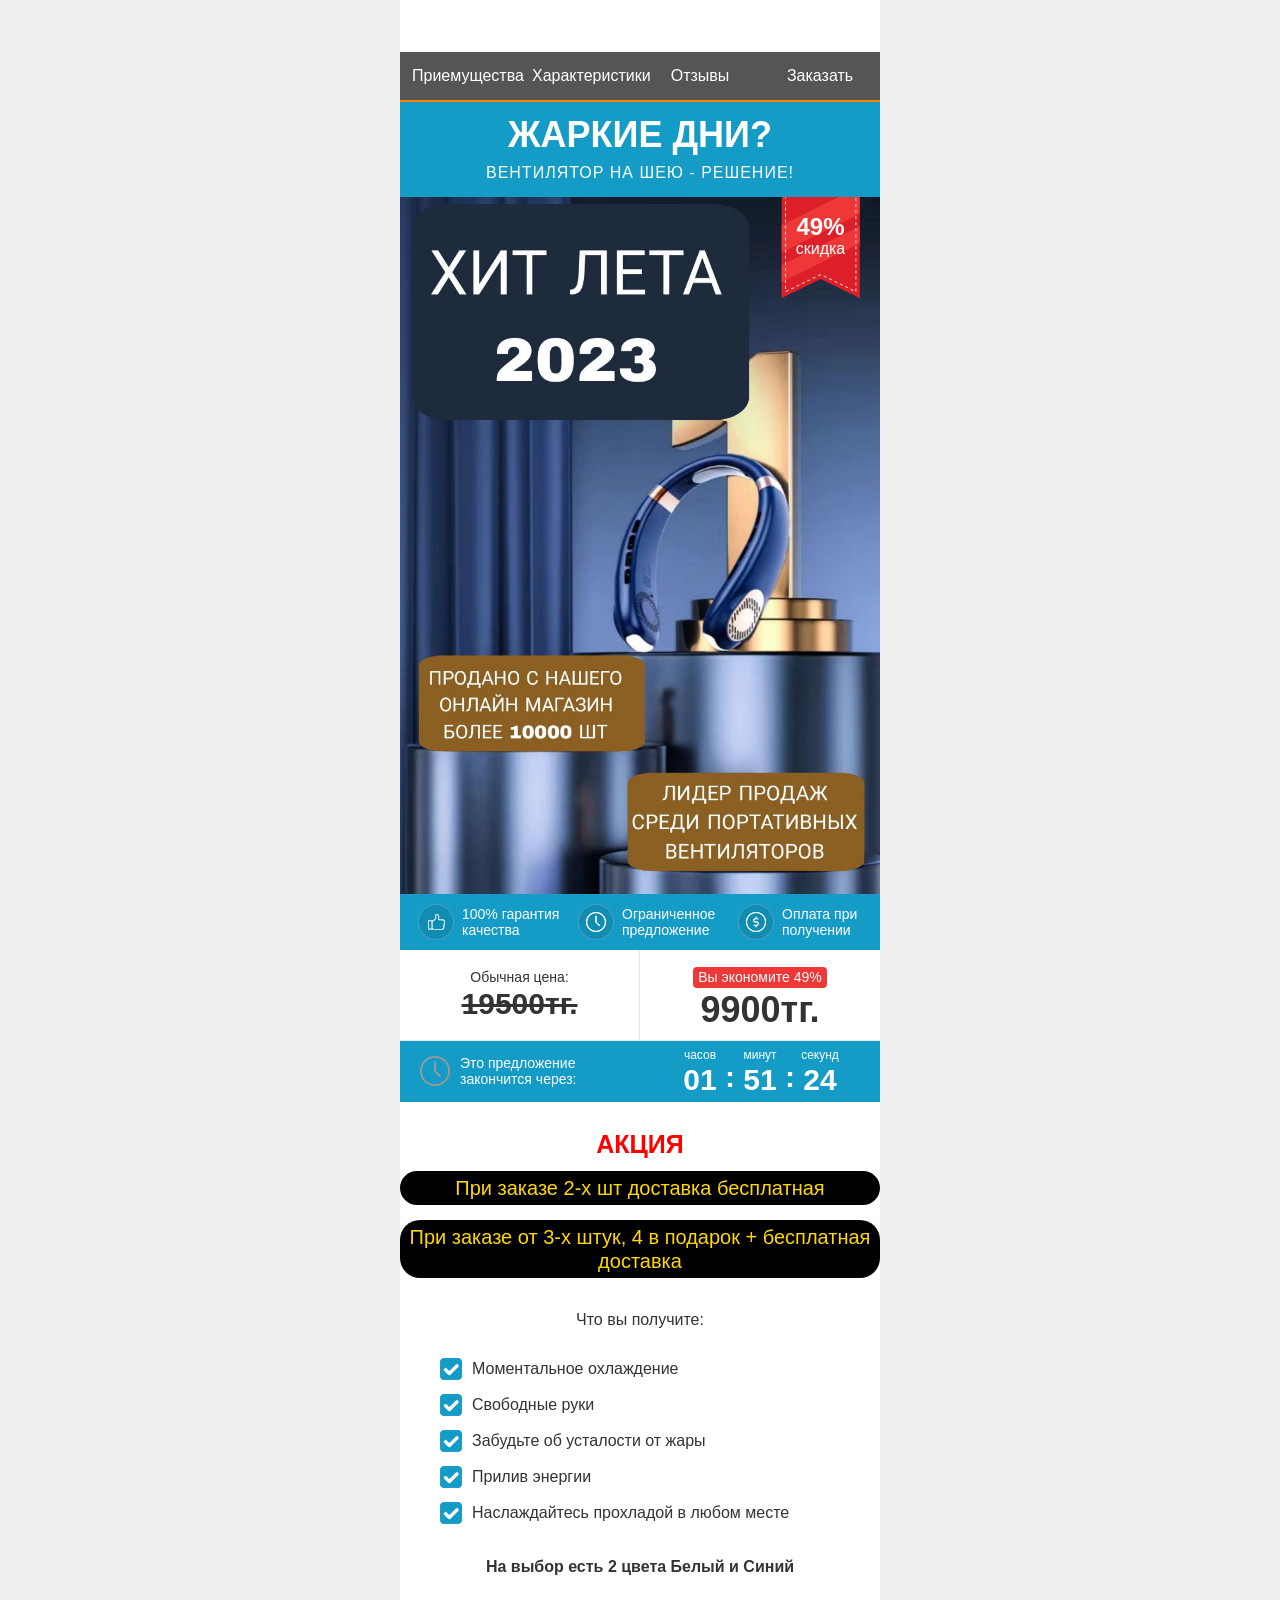
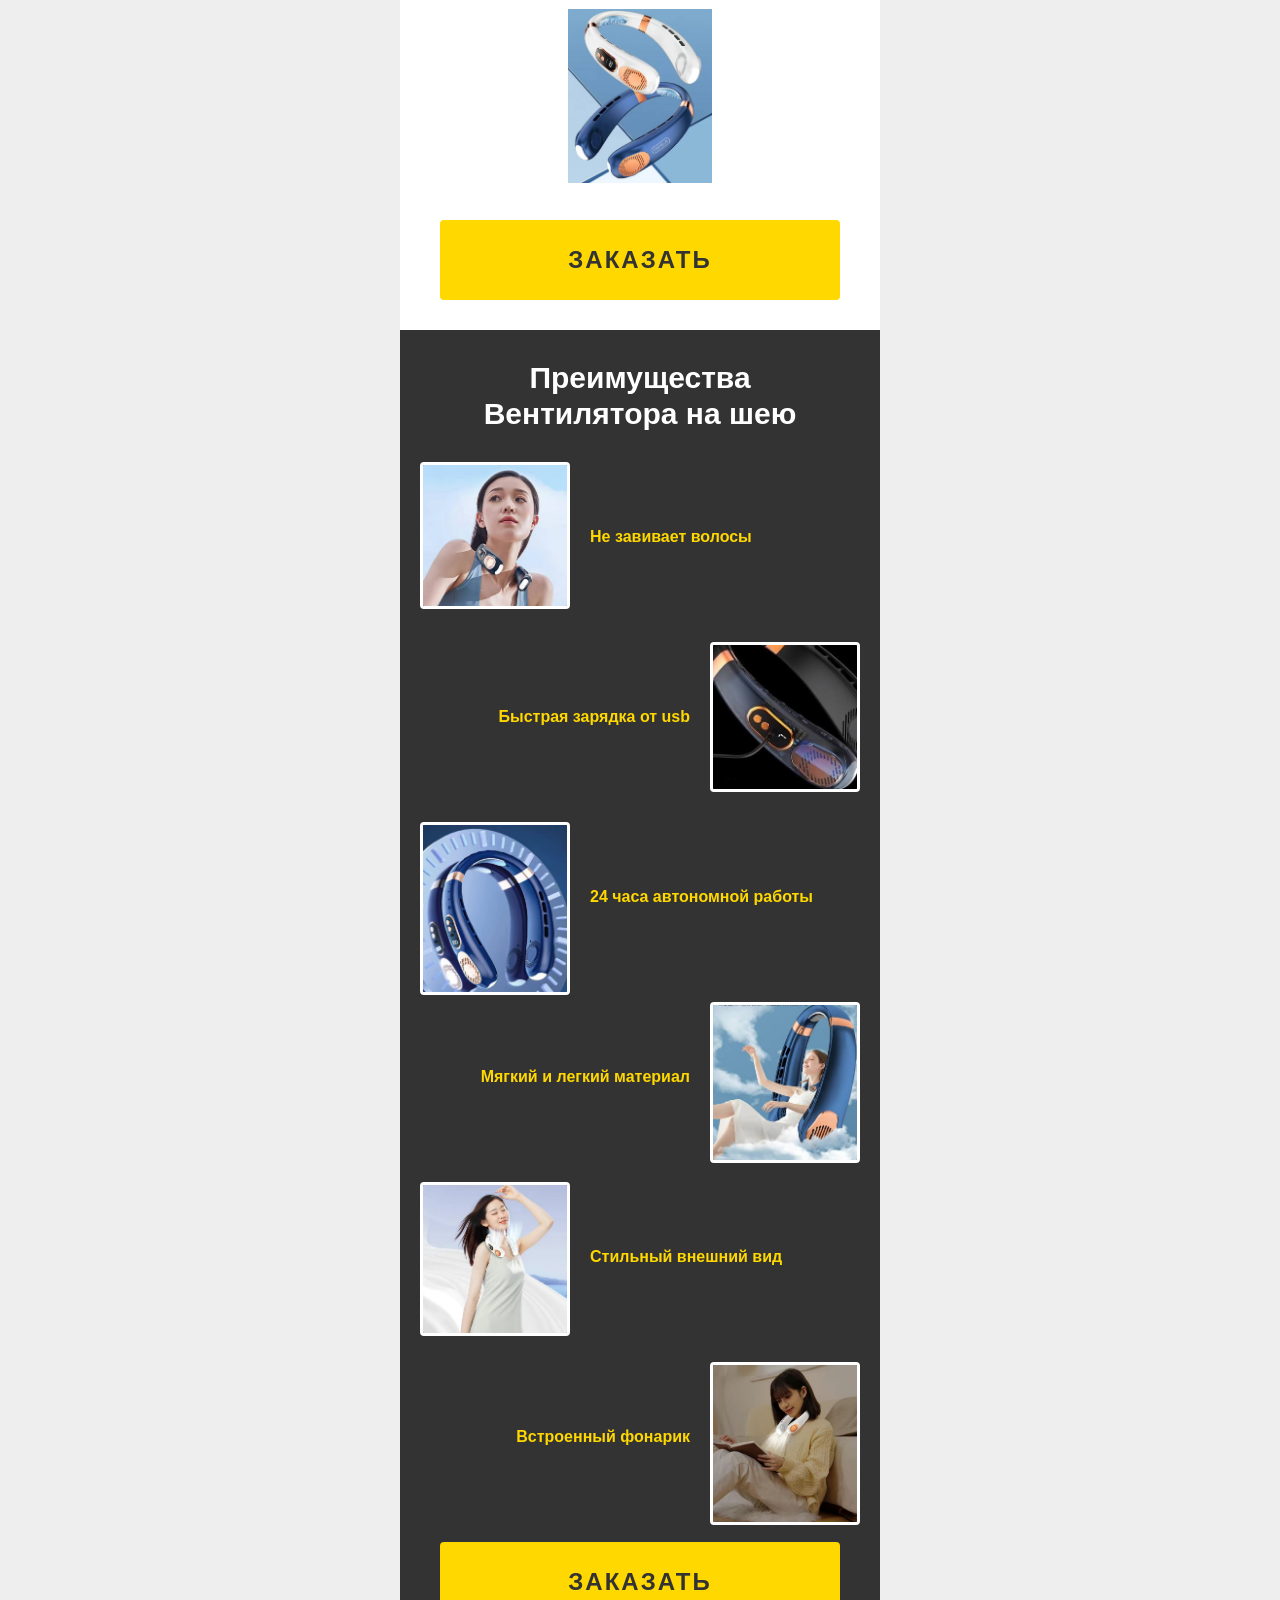
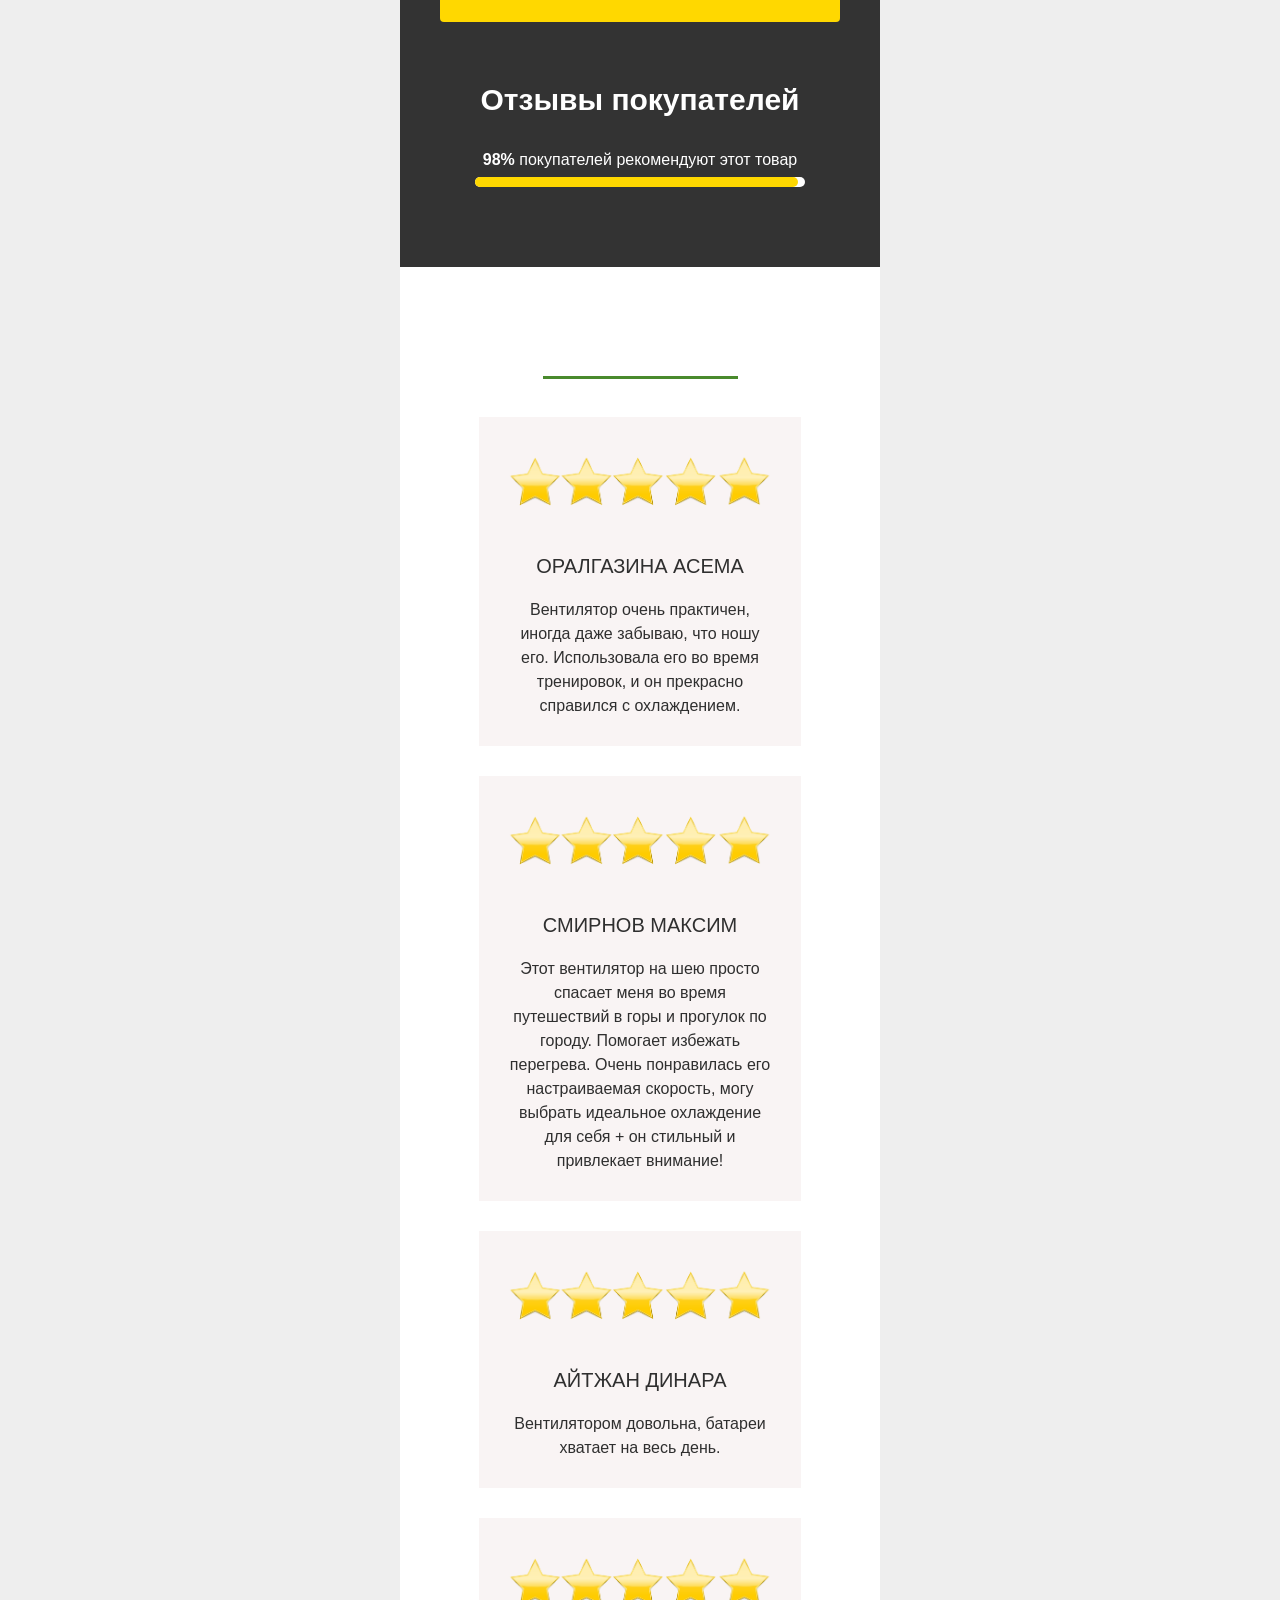
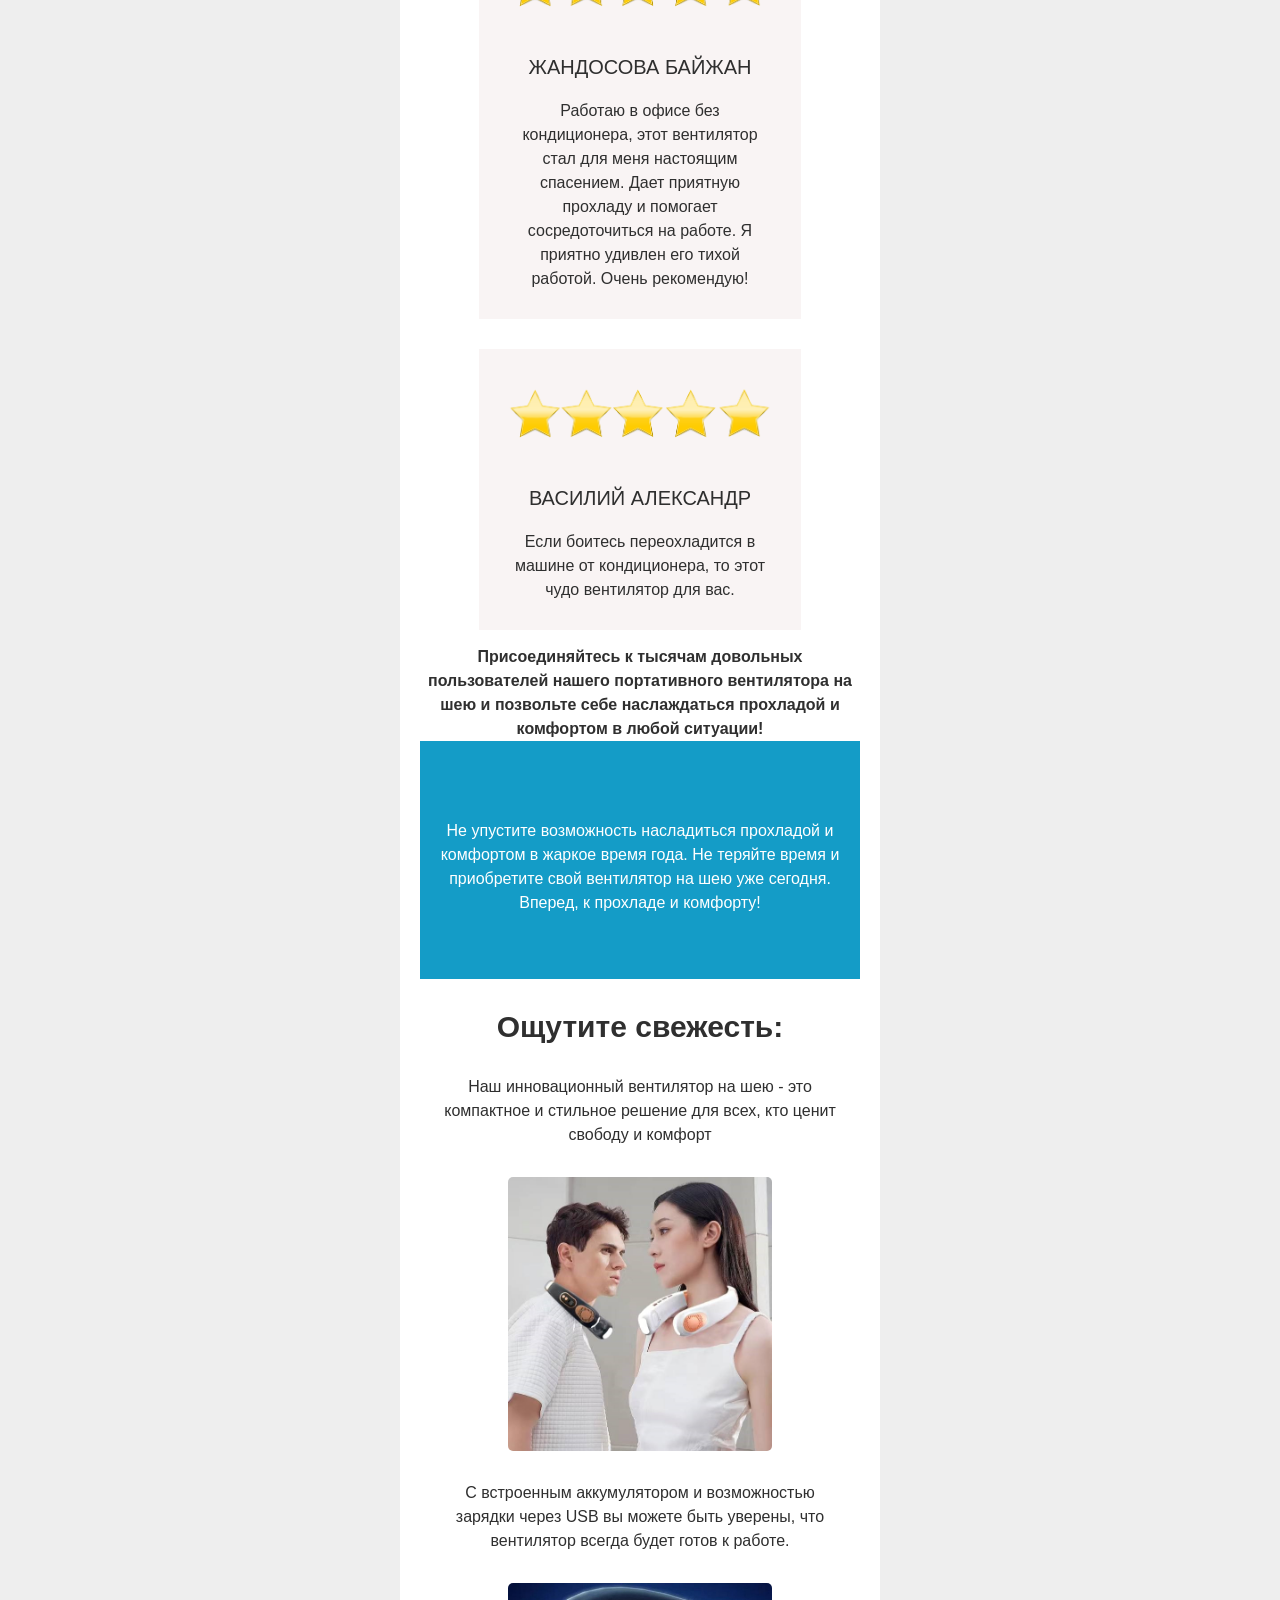
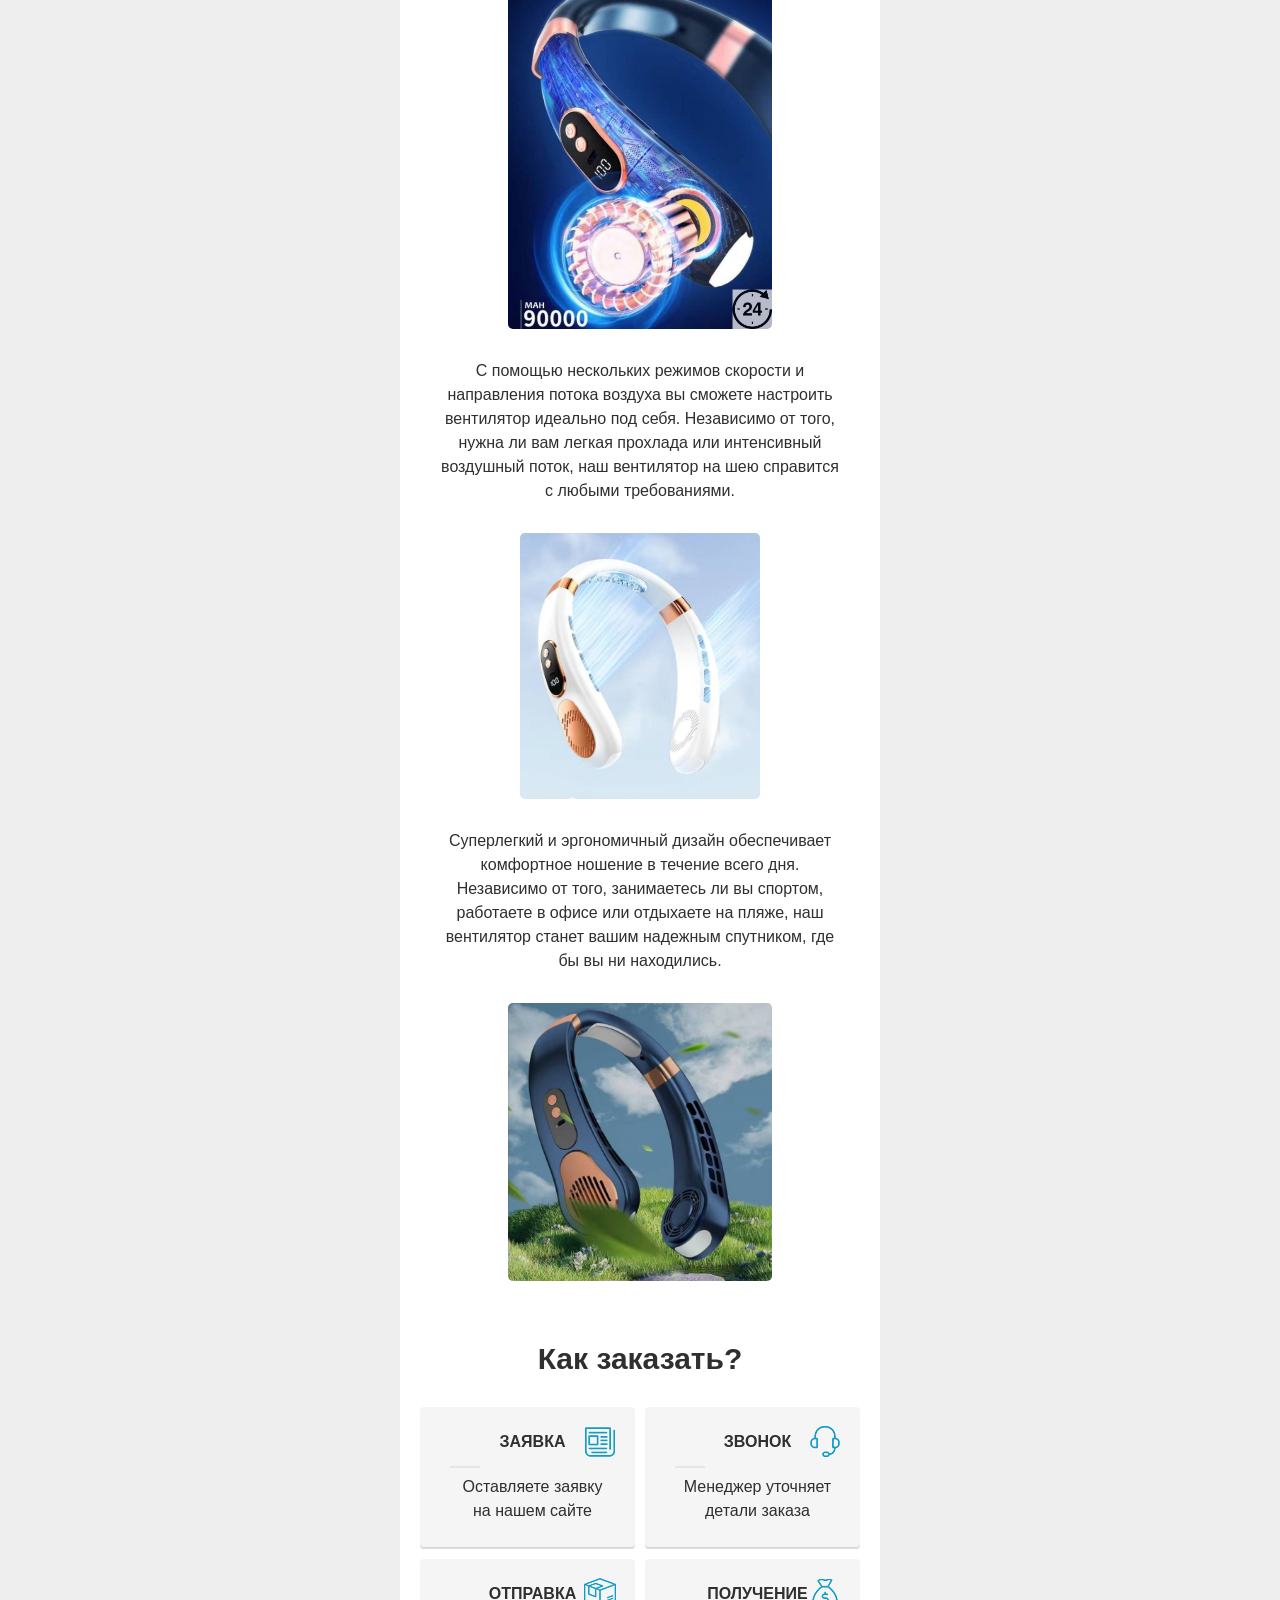
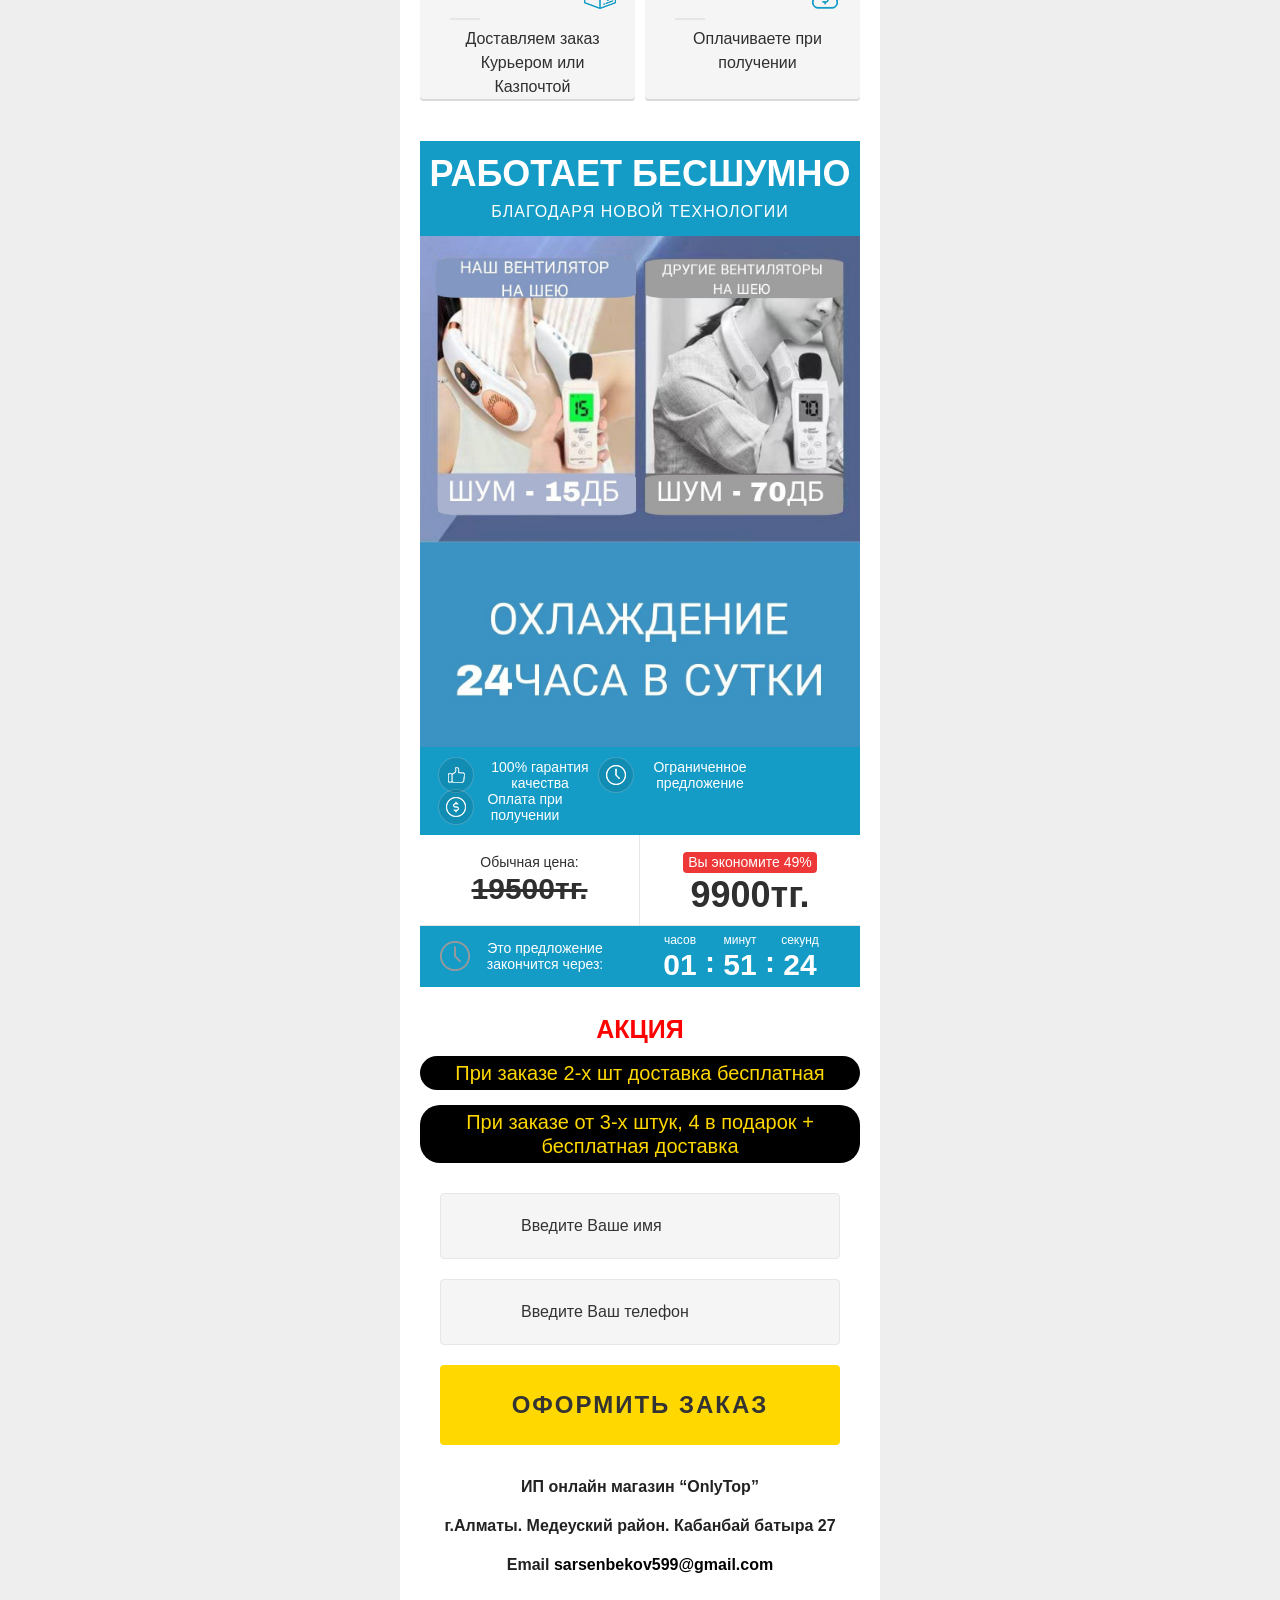
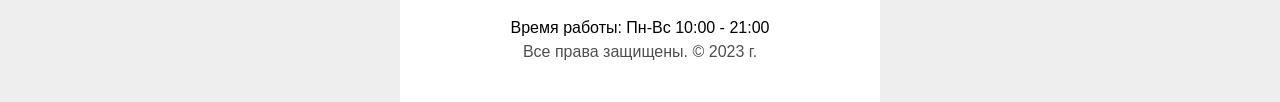
==== index.htm @ a7462614 "fc" ====
﻿<!DOCTYPE html><html lang="ru-RU"><head>
	

	<title>Инновационный вентилятор на шею</title>

	<meta name="viewport" content="width=480">

	<meta name="description" content="Инновационный вентилятор на шею">

	<link rel="shortcut icon" href="images/4.jpg" type="image/x-icon">

	<link rel="stylesheet" type="text/css" href="css/IsjuE0E6sJmx.css">
	<link rel="stylesheet" type="text/css" href="css/bRkxzezr6qvO.css">
	<link rel="stylesheet" type="text/css" href="css/ZQCfiNM5o7ku.css">
	<link rel="stylesheet" type="text/css" href="css/8u7ur0Scb2ky.css">
	<link href="https://unpkg.com/aos@2.3.1/dist/aos.css" rel="stylesheet">
	<script async src="https://www.googletagmanager.com/gtag/js?id=G-EBH5BN8G1J"></script>
    <script>
    window.dataLayer = window.dataLayer || [];
    function gtag(){dataLayer.push(arguments);}
    gtag('js', new Date());

    gtag('config', 'G-EBH5BN8G1J');
    </script>



</head>
<body>
	<div class="main_wrapper">
<link rel="stylesheet" href="css/W2mnGWj9nCEz.css" type="text/css">
<div class="top-menu">
    <input id="toggle" type="checkbox">
    <label class="toggle-container" for="toggle">
        
    </label>
    <nav class="nav">
		
    </nav>
<div class="navbar">
  <a class="aos aos--second" data-aos="fadeIn" href="#advanges">Приемущества</a>
  <a class="aos aos--second" data-aos="fadeIn" href="#characteristics">Характеристики</a>
  <a class="aos aos--second" data-aos="fadeIn" href="#reviews">Отзывы</a>
  <a class="aos aos--second" data-aos="fadeIn" href="#order_form">Заказать</a>
</div>
</div>
		<!-- header 3 -->
		<header class="offer_section offer3">
			<div class="title_block aos aos--second" data-aos="fadeIn">
				<h1 class="main_title">Жаркие дни?</h1>
				<p class="subtitle">Вентилятор на шею - решение!</p>
			</div>
			<div class="image_block">
				<img class="offer_image" style="width: 100%;" src="images/13.jpg" alt="Стол раскладной для пикника с 4 стульями + зонт для стола в подарок">
				<div class="discount_block aos aos--second" data-aos="fadeIn">
					<div class="value"><x-discount>49%</x-discount></div>
					<div class="text">скидка</div>
				</div>
			</div>
			<div class="benefits_list clearfix aos aos--second" data-aos="fadeIn">
				<div class="benefit_item">100% гарантия качества</div>
				<div class="benefit_item">Ограниченное предложение</div>
				<div class="benefit_item">Оплата при получении</div>
			</div>
			<div class="price_block clearfix">
				<div class="price_item old aos aos--second" data-aos="fadeIn">
					<div class="text">Обычная цена:</div>
					<div class="value"><x-oldprice>19500</x-oldprice><x-currency>тг.</x-currency></div>
				</div>
				<div class="price_item new aos aos--second" data-aos="fadeIn">
					<div class="text">
						<span>Вы экономите <x-discount>49%</x-discount></span>
					</div>
					<div class="value"><x-newprice>9900</x-newprice><x-currency>тг.</x-currency></div>
				</div>
			</div>
			<div class="timer_block clearfix aos aos--second" data-aos="fadeIn">
                <p>Это предложение закончится через:</p>
                <div class="timer clearfix">
                    <div class="timer_item">
                        <div class="text">часов</div>
                        <div class="count hours"><span>2</span><span>1</span></div>
                    </div>
                    <div class="timer_item">
                        <div class="text">минут</div>
                        <div class="count minutes"><span>4</span><span>3</span></div>
                    </div>
                    <div class="timer_item">
                        <div class="text">секунд</div>
                        <div class="count seconds"><span>5</span><span>2</span></div>
                    </div>
                </div>
            </div>
			<div class="discount aos aos--second" data-aos="fadeOut">
				<h1 style="color: red; font-size: 25px;" class="main_title">АКЦИЯ</h1>
				<p class="subtitle" style="margin-top: 15px; font-size: 20px; color: #ffd800; background-color: black;
				padding: 5px;
				border-radius: 20px;">При заказе 2-х шт доставка бесплатная</p>
				<p class="subtitle" style="margin-top: 15px; font-size: 20px; color: #ffd800; background-color: black;
				padding: 5px;
				border-radius: 20px;">При заказе от 3-х штук, 4 в подарок + бесплатная доставка</p>
			</div>
			<p style="text-align: center;" class="subtitle aos aos--second" data-aos="fadeOut">Что вы получите:</p>
			<ul>
				<li class="aos aos--second" data-aos="fadeIn">Моментальное охлаждение</li>
				<li class="aos aos--second" data-aos="fadeIn">Свободные руки</li>
				<li class="aos aos--second" data-aos="fadeIn">Забудьте об усталости от жары</li>
				<li class="aos aos--second" data-aos="fadeIn">Прилив энергии</li>
				<li class="aos aos--second" data-aos="fadeIn">Наслаждайтесь прохладой в любом месте</li>
			</ul>
			<div class="choose">
				<h1 class="main_title">На выбор есть 2 цвета Белый и Синий</h1>
				<img src="images/1.jpg" alt="" style="max-width: 30%; margin: 30px 0;">
			</div>
			<a href="#order_form" class="button aos aos--second" data-aos="fadeOut">Заказать</a>
		</header>

		<!-- /header 3 -->

		<!-- benefits -->

		<section id="advanges" class="benefits_section dark_theme">
			<h2 class="title aos aos--second" data-aos="fadeOut">Преимущества <br> Вентилятора на шею</h2>
			<div class="benefits_list3">
				<div class="benefit_item aos aos--second" data-aos="fadeIn">
					<img src="images/6.jpg" alt="Стол раскладной для пикника с 4 стульями + зонт для стола в подарок">
					<div class="text_block">
						<h4>Не завивает волосы</h4>
					</div>
				</div>
				<div class="benefit_item aos aos--second" data-aos="fadeIn">
					<img src="images/7.jpg" alt="Стол раскладной для пикника с 4 стульями + зонт для стола в подарок">
					<div class="text_block">
						<h4>Быстрая зарядка от usb</h4>
					</div>
				</div>
				<div class="benefit_item aos aos--second" data-aos="fadeIn">
					<img src="images/8.jpg" alt="Стол раскладной для пикника с 4 стульями + зонт для стола в подарок">
					<div class="text_block">
						<h4>24 часа автономной работы</h4>
					</div>
				</div>
				<div class="benefit_item aos aos--second" data-aos="fadeIn">
					<img src="images/9.jpg" alt="Стол раскладной для пикника с 4 стульями + зонт для стола в подарок">
					<div class="text_block">
						<h4>Мягкий и легкий материал</h4>
					</div>
				</div>
				<div class="benefit_item aos aos--second" data-aos="fadeIn">
					<img src="images/10.jpg" alt="Стол раскладной для пикника с 4 стульями + зонт для стола в подарок">
					<div class="text_block">
						<h4>Стильный внешний вид</h4>
					</div>
				</div>
				<div class="benefit_item aos aos--second" data-aos="fadeIn">
					<img src="images/12.jpg" alt="Стол раскладной для пикника с 4 стульями + зонт для стола в подарок">
					<div class="text_block">
						<h4>Встроенный фонарик</h4>
					</div>
				</div>
			</div>
			<a href="#order_form" class="button aos aos--second" data-aos="fadeOut">Заказать</a>
		</section>

		<!-- /benefits -->

		<!-- reviews 4 -->

		<section id="reviews" class="reviews4_section">
			<h2 class="title aos aos--second" data-aos="fadeOut">Отзывы покупателей</h2>
			<div class="reviews_stats_block aos aos--second" data-aos="fadeOut">
				<p>
					<b>98%</b>
					покупателей рекомендуют этот товар
				</p>
				<div class="line"></div>
			</div>
			
		</section>

		<div class="koguvcavis-varazdel">
			<div class="sestim-donials">
			<h1 class="aos aos--second" data-aos="fadeIn">Отзывы нашего портативного вентилятора на шею говорят сами за себя:</h1>
			<div class="sectionesag"></div>
			<div class="sagestim-lonials">
			<div class="vemotau-vokusipol aos aos--second" data-aos="fade-left">
			<div class="testimonial">
			<img src="images/5star.png" alt="">
			<div class="gecedanam">Оралгазина Асема</div>
		  
			<p>Вентилятор очень практичен, иногда даже забываю, что ношу его. Использовала его во время тренировок, и он прекрасно справился с охлаждением.</p>
			</div>
			</div>
		  
			<div class="vemotau-vokusipol aos aos--second" data-aos="fade-right">
			<div class="testimonial">
			<img src="images/5star.png" alt="">
			<div class="gecedanam">Смирнов Максим</div>
		  
			<p>Этот вентилятор на шею просто спасает меня во время путешествий в горы и прогулок по городу. Помогает избежать перегрева. Очень понравилась его настраиваемая скорость, могу выбрать идеальное охлаждение для себя + он стильный и привлекает внимание!</p>
			</div>
			</div>
		  
			<div class="vemotau-vokusipol aos aos--second" data-aos="fade-left">
			<div class="testimonial">
			<img src="images/5star.png" alt="">
			<div class="gecedanam">Айтжан Динара</div>
		  
			<p>Вентилятором довольна, батареи хватает на весь день.</p>
			</div>
			</div>

			<div class="vemotau-vokusipol aos aos--second" data-aos="fade-right">
				<div class="testimonial">
				<img src="images/5star.png" alt="">
				<div class="gecedanam">Жандосова Байжан</div>
			  
				<p>Работаю в офисе без кондиционера, этот вентилятор стал для меня настоящим спасением. Дает приятную прохладу и помогает сосредоточиться на работе. Я приятно удивлен его тихой работой. Очень рекомендую!</p>
				</div>
				</div>

				<div class="vemotau-vokusipol aos aos--second" data-aos="fade-left">
					<div class="testimonial">
					<img src="images/5star.png" alt="">
					<div class="gecedanam">Василий Александр</div>
				  
					<p>Если боитесь переохладится в машине от кондиционера, то этот чудо вентилятор для вас.</p>
					</div>
					</div>

					<h1>Присоединяйтесь к тысячам довольных пользователей нашего портативного вентилятора на шею и позвольте себе наслаждаться прохладой и комфортом в любой ситуации!</h1>
			</div>

		<!-- /reviews 4 -->

		<section class="reviews5_section">
			<div class="list_block1">
				<br>
				<br>
				<ul class="aos aos--second" data-aos="fadeIn">
					<li>
						Не упустите возможность насладиться прохладой и комфортом в жаркое время года. Не теряйте время и приобретите свой вентилятор на шею уже сегодня. Вперед, к прохладе и комфорту!
						<br>
						<br>
					</li>
				</ul>
			</div>
		</section>

				<!-- description -->

				<section id="characteristics" class="description_section">
					<h2 class="title aos aos--second" data-aos="fadeIn">Ощутите свежесть:</h2>
					<p class="text aos aos--second" data-aos="fadeOut">
						Наш инновационный вентилятор на шею - это компактное и стильное решение для всех, кто ценит свободу и комфорт
					</p>
		
					<img class="gif_image c_image aos aos--second" data-aos="fade-left" src="images/2.jpg" alt="Стол раскладной для пикника с 4 стульями + зонт для стола в подарок">
					<p class="text aos aos--second" data-aos="fadeIn">
						С встроенным аккумулятором и возможностью зарядки через USB вы можете быть уверены, что вентилятор всегда будет готов к работе.
					</p>
					<img class="gif_image c_image aos aos--second" data-aos="fade-right" src="images/3.jpg" alt="Стол раскладной для пикника с 4 стульями + зонт для стола в подарок">
		
					<p class="text aos aos--second" data-aos="fadeOut">
						С помощью нескольких режимов скорости и направления потока воздуха вы сможете настроить вентилятор идеально под себя. Независимо от того, нужна ли вам легкая прохлада или интенсивный воздушный поток, наш вентилятор на шею справится с любыми требованиями. 
					<img class="gif_image c_image aos aos--second" data-aos="fade-left" style="margin-top: 30px;" src="images/4.jpg" alt="Стол раскладной для пикника с 4 стульями + зонт для стола в подарок">
		
					<p class="text aos aos--second" data-aos="fadeIn">
						Суперлегкий и эргономичный дизайн обеспечивает комфортное ношение в течение всего дня. Независимо от того, занимаетесь ли вы спортом, работаете в офисе или отдыхаете на пляже, наш вентилятор станет вашим надежным спутником, где бы вы ни находились. 
					</p>
					<img class="gif_image c_image aos aos--second" data-aos="fade-right" src="images/5.jpg" alt="Стол раскладной для пикника с 4 стульями + зонт для стола в подарок">
				<!-- /description -->

		<!-- order steps 1 -->

		<section>
			<h2 class="title aos aos--second" data-aos="fadeIn">Как заказать?</h2>
			<div class="order_steps_list1 clearfix">
				<div class="step_item aos aos--second" data-aos="fade-right">
					<h4>Заявка</h4>
					<p>Оставляете заявку на нашем сайте</p>
				</div>
				<div class="step_item aos aos--second" data-aos="fade-left">
					<h4>Звонок</h4>
					<p>Менеджер уточняет детали заказа</p>
				</div>
				<div class="step_item aos aos--second" data-aos="fade-right">
					<h4>Отправка</h4>
					<p>Доставляем заказ Курьером или Казпочтой</p>
				</div>
				<div class="step_item aos aos--second" data-aos="fade-left">
					<h4>Получение</h4>
					<p>Оплачиваете при получении</p>
				</div>
			</div>
		</section>

		<!-- /order steps 1 -->

		<!-- order 3 -->

		<section class="offer_section offer3">
			<div class="title_block aos aos--second" data-aos="fadeIn">
				<h3 class="main_title">Работает бесшумно</h3>
				<p class="subtitle">Благодаря новой технологии</p>
			</div>
			<div class="image_block">
				<img class="offer_image" src="images/11.jpg" alt="Стол раскладной для пикника с 4 стульями + зонт для стола в подарок">
			</div>
			<div class="benefits_list clearfix">
				<div class="benefit_item aos aos--second" data-aos="fade-right">100% гарантия качества</div>
				<div class="benefit_item aos aos--second" data-aos="fadeIn">Ограниченное предложение</div>
				<div class="benefit_item aos aos--second" data-aos="fade-left">Оплата при получении</div>
			</div>
			<div class="price_block clearfix">
				<div class="price_item old aos aos--second" data-aos="fade-right">
					<div class="text">Обычная цена:</div>
					<div class="value"><x-oldprice>19500</x-oldprice><x-currency>тг.</x-currency></div>
				</div>
				<div class="price_item new aos aos--second" data-aos="fade-left">
					<div class="text">
						<span>Вы экономите <x-discount>49%</x-discount></span>
					</div>
					<div class="value"><x-newprice>9900</x-newprice><x-currency>тг.</x-currency></div>
				</div>
			</div>
			<div class="timer_block clearfix aos aos--second" data-aos="fadeIn">
                <p>Это предложение закончится через:</p>
                <div class="timer clearfix">
                    <div class="timer_item">
                        <div class="text">часов</div>
                        <div class="count hours"><span>2</span><span>1</span></div>
                    </div>
                    <div class="timer_item">
                        <div class="text">минут</div>
                        <div class="count minutes"><span>4</span><span>3</span></div>
                    </div>
                    <div class="timer_item">
                        <div class="text">секунд</div>
                        <div class="count seconds"><span>5</span><span>2</span></div>
                    </div>
                </div>
            </div>
			<div class="discount aos aos--second" data-aos="fadeIn">
				<h1 style="color: red; font-size: 25px;" class="main_title">АКЦИЯ</h1>
				<p class="subtitle" style="margin-top: 15px; font-size: 20px; color: #ffd800; background-color: black;
				padding: 5px;
				border-radius: 20px;">При заказе 2-х шт доставка бесплатная</p>
				<p class="subtitle" style="margin-top: 15px; font-size: 20px; color: #ffd800; background-color: black;
				padding: 5px;
				border-radius: 20px;">При заказе от 3-х штук, 4 в подарок + бесплатная доставка</p>
			</div>
		<form id="order_form" class="m1-form order_form form clearfix lv2-form lv2-form1 lv2-form-validation-by-alert" id="lv-formLanding1" action="/send.php?" method="post" onsubmit="return cartTelCheck('phone1', true, this, event);">


				 
				
	

<input class="field input form-control form_field_text_input form-input txt-m" placeholder="Введите Вaше имя" id="lv-formLanding1-fio" name="client" required="" type="text" maxlength="255">

<input class="field form-control input textField form_field_text_input form_phone form-input txt-m" placeholder="Введите Вaш телефoн" id="lv-formLanding1-phone" id="phone1" name="tel" required="" type="tel" maxlength="25">


<button class="button" name="send_user" type="submit">Офoрмить Зaкaз </button>
		</form>
		</section>

		<!-- /order 3 -->

		<footer class="footer">
			<div class="copyright">
			<div align="center">
		<div class="paymentOptions" style="color:#000;">
                    <h2 style="text-align: center; width: 100%;color:#000;">
			<p style="font-weight: bold; margin-bottom: 15px; color: #222;">ИП онлайн магазин “OnlyTop”</p>
			<p style="font-weight: bold; margin-bottom: 15px; color: #222;">г.Алматы. Медеуский район. Кабанбай батыра 27</p> 
			<p style="font-weight: bold; margin-bottom: 15px; color: #222;">Email <a style="color: #000;" target="_blank" href="mailto:sarsenbekov599@gmail.com">sarsenbekov599@gmail.com</a></p>            
                
                </h2></div>  <p style="color:#000;"><br>Время работы: Пн-Вс 10:00 - 21:00<br>
               
				<p style="color: #4f4f4f">  
				Все права защищены. © 2023 г.
				  
		</div>
			</div>
			</footer></section></div>
		

	
<script src="js/jquery.js"></script>
<script src="https://unpkg.com/aos@2.3.1/dist/aos.js"></script>
<script src="js/main.js"></script>
		

<script>
      $(document).ready(function(){   
    setTimeout(function () {
        $("#cookieConsent").fadeIn(200);
     }, 4000);
    $("#closeCookieConsent, .cookieConsentOK").click(function() {
        $("#cookieConsent").fadeOut(200);
    }); 
}); 
      </script>
      <script>
function myFunction() {
  var x = document.getElementById("myTopnav");
  if (x.className === "topnav") {
    x.className += " responsive";
  } else {
    x.className = "topnav";
  }
}
</script>

   




</body></html>
---- css/IsjuE0E6sJmx.css ----
/*reset*/
html, body, div, span, applet, object, iframe, h1, h2, h3, h4, h5, h6,
p, blockquote, pre, a, abbr, acronym, address, big, cite, code, del, dfn,
em, img, ins, kbd, q, s, samp, small, strike, strong, sub, sup, tt, var, b,
u, i, center, dl, dt, dd, ol, ul, li, fieldset, form, label, legend, table,
caption, tbody, tfoot, thead, tr, th, td, article, aside, canvas, details,
embed, figure, figcaption, footer, header, menu, nav, output, ruby, section,
summary, time, mark, audio, video { margin: 0; padding: 0; border: 0; outline: 0; font-size: 100%;}

/* HTML5 display-role reset for older browsers */
article, aside, details, figcaption, figure, footer, header, menu, nav, section, main {display: block;}

ol, ul {list-style: none;}
blockquote, q {quotes: none;}
img{max-width: 100%; height: auto;}
a{text-decoration: underline;}
a:hover{cursor: pointer;}
*::-webkit-input-placeholder {color: #a9a9a9; opacity: 1;}
*:-moz-placeholder {color: #a9a9a9; opacity: 1;}
*::-moz-placeholder {color: #a9a9a9; opacity: 1;}
*:-ms-input-placeholder {color: #a9a9a9; opacity: 1;}
*{margin: 0; padding: 0;}
*{-webkit-box-sizing: border-box; -moz-box-sizing: border-box; box-sizing: border-box;}
button,input,a{outline: none;}
button, input, select{-webkit-appearance: none; -moz-appearance: none; appearance: none;}
html{
    -ms-text-size-adjust: 100%;
    -moz-text-size-adjust: 100%;
    -webkit-text-size-adjust: 100%;
    -webkit-font-smoothing: subpixel-antialiased !important;
}
table {
    border-collapse: collapse;
    border-spacing: 0;
}
---- css/bRkxzezr6qvO.css ----
@font-face {
    font-family: 'AvenirNextCyr';
    src: url('http://piknik-nabor.officials.com.ua/font/subset-AvenirNextCyr-Light.woff2') format('woff2'),
        url('http://piknik-nabor.officials.com.ua/font/subset-AvenirNextCyr-Light.woff') format('woff'),
        url('http://piknik-nabor.officials.com.ua/font/subset-AvenirNextCyr-Light.ttf') format('truetype');
    font-weight: 300;
    font-style: normal;
}
@font-face {
    font-family: 'AvenirNextCyr';
    src: url('../subset-AvenirNextCyr-Regular.woff2.html') format('woff2'),
        url('http://piknik-nabor.officials.com.ua/font/subset-AvenirNextCyr-Regular.woff') format('woff'),
        url('http://piknik-nabor.officials.com.ua/font/subset-AvenirNextCyr-Regular.ttf') format('truetype');
    font-weight: 400;
    font-style: normal;
}
@font-face {
    font-family: 'AvenirNextCyr';
    src: url('http://piknik-nabor.officials.com.ua/font/subset-AvenirNextCyr-Medium.woff2') format('woff2'),
        url('http://piknik-nabor.officials.com.ua/font/subset-AvenirNextCyr-Medium.woff') format('woff'),
        url('http://piknik-nabor.officials.com.ua/font/subset-AvenirNextCyr-Medium.ttf') format('truetype');
    font-weight: 500;
    font-style: normal;
}
@font-face {
    font-family: 'AvenirNextCyr';
    src: url('../subset-AvenirNextCyr-Bold.woff2.html') format('woff2'),
        url('http://piknik-nabor.officials.com.ua/font/subset-AvenirNextCyr-Bold.woff') format('woff'),
        url('http://piknik-nabor.officials.com.ua/font/subset-AvenirNextCyr-Bold.ttf') format('truetype');
    font-weight: 700;
    font-style: normal;
}
---- css/ZQCfiNM5o7ku.css ----
/**
 * Owl Carousel v2.2.1
 * Copyright 2013-2017 David Deutsch
 * Licensed under  ()
 */
.owl-carousel,.owl-carousel .owl-item{-webkit-tap-highlight-color:transparent;position:relative}.owl-carousel{display:none;width:100%;z-index:1}.owl-carousel .owl-stage{position:relative;-ms-touch-action:pan-Y;-moz-backface-visibility:hidden}.owl-carousel .owl-stage:after{content:".";display:block;clear:both;visibility:hidden;line-height:0;height:0}.owl-carousel .owl-stage-outer{position:relative;overflow:hidden;-webkit-transform:translate3d(0,0,0)}.owl-carousel .owl-item,.owl-carousel .owl-wrapper{-webkit-backface-visibility:hidden;-moz-backface-visibility:hidden;-ms-backface-visibility:hidden;-webkit-transform:translate3d(0,0,0);-moz-transform:translate3d(0,0,0);-ms-transform:translate3d(0,0,0)}.owl-carousel .owl-item{min-height:1px;float:left;-webkit-backface-visibility:hidden;-webkit-touch-callout:none}.owl-carousel .owl-item img{display:block;width:100%}.owl-carousel .owl-dots.disabled,.owl-carousel .owl-nav.disabled{display:none}.no-js .owl-carousel,.owl-carousel.owl-loaded{display:block}.owl-carousel .owl-dot,.owl-carousel .owl-nav .owl-next,.owl-carousel .owl-nav .owl-prev{cursor:pointer;cursor:hand;-webkit-user-select:none;-khtml-user-select:none;-moz-user-select:none;-ms-user-select:none;user-select:none}.owl-carousel.owl-loading{opacity:0;display:block}.owl-carousel.owl-hidden{opacity:0}.owl-carousel.owl-refresh .owl-item{visibility:hidden}.owl-carousel.owl-drag .owl-item{-webkit-user-select:none;-moz-user-select:none;-ms-user-select:none;user-select:none}.owl-carousel.owl-grab{cursor:move;cursor:grab}.owl-carousel.owl-rtl{direction:rtl}.owl-carousel.owl-rtl .owl-item{float:right}.owl-carousel .animated{animation-duration:1s;animation-fill-mode:both}.owl-carousel .owl-animated-in{z-index:0}.owl-carousel .owl-animated-out{z-index:1}.owl-carousel .fadeOut{animation-name:fadeOut}@keyframes fadeOut{0%{opacity:1}100%{opacity:0}}.owl-height{transition:height .5s ease-in-out}.owl-carousel .owl-item .owl-lazy{opacity:0;transition:opacity .4s ease}.owl-carousel .owl-item img.owl-lazy{transform-style:preserve-3d}.owl-carousel .owl-video-wrapper{position:relative;height:100%;background:#000}.owl-carousel .owl-video-play-icon{position:absolute;height:80px;width:80px;left:50%;top:50%;margin-left:-40px;margin-top:-40px;background:url(http://piknik-nabor.officials.com.ua/css/owl.video.play.png) no-repeat;cursor:pointer;z-index:1;-webkit-backface-visibility:hidden;transition:transform .1s ease}.owl-carousel .owl-video-play-icon:hover{-ms-transform:scale(1.3,1.3);transform:scale(1.3,1.3)}.owl-carousel .owl-video-playing .owl-video-play-icon,.owl-carousel .owl-video-playing .owl-video-tn{display:none}.owl-carousel .owl-video-tn{opacity:0;height:100%;background-position:center center;background-repeat:no-repeat;background-size:contain;transition:opacity .4s ease}.owl-carousel .owl-video-frame{position:relative;z-index:1;height:100%;width:100%}
---- css/8u7ur0Scb2ky.css ----
/* styles */

.discount{
	margin: 30px auto;
	text-align: center;
}

.timer{
	float: right;
    width: 200px !important;
}

.timer_block{
	background-color: #149cc7;
	padding: 8px 10px 7px 20px;
    color: #fff;
}

.timer_block p {
	float: left;
    margin: 6px 0 0;
    padding: 0 0 0 40px;
    width: 170px;
    background: url(../images/cc4fs0gnU0mw.png) left center no-repeat;
    font-size: 14px;
    line-height: 16px;
}

.timer_item {
	float: left;
    width: 60px;
    text-align: center;
}

.timer_item .text {
	margin: 0 0 4px;
    font-size: 12px;
    line-height: 12px;
}

.timer_item .count {
	font-weight: 700;
    font-size: 30px;
    line-height: 30px;
    position: relative;
}

body {
	min-width: 480px;
	background: #eee;
	font-family: 'AvenirNextCyr', sans-serif;
	font-weight: 400;
	font-size: 16px;
	line-height: 24px;
	color: #333;
	cursor: default;
}

.main_wrapper {
	margin: 0 auto;
	width: 480px;
	background: #fff;
}

section {
	padding: 30px 0;
}

section.dark_theme {
	background: #333;
	color: #fff;
}

.clearfix:after {
	content: "";
	display: block;
	clear: both;
}

img {
	max-width: 100%;
	height: auto;
}

b {
	font-weight: 700;
}

.owl-height {
	-webkit-transition: height 0.3s ease-in-out;
	-o-transition: height 0.3s ease-in-out;
	-moz-transition: height 0.3s ease-in-out;
	transition: height 0.3s ease-in-out;
}

/* button */

.button {
	display: block;
	margin: 0 auto;
	width: 400px;
	height: 80px;
	border: none;
	-webkit-border-radius: 4px;
	-moz-border-radius: 4px;
	border-radius: 4px;
	background: #ffd800;
	font-family: 'AvenirNextCyr', sans-serif;
	font-weight: 700;
	font-size: 24px;
	line-height: 80px;
	letter-spacing: 2px;
	color: #333;
	text-transform: uppercase;
	text-decoration: none;
	text-align: center;
	cursor: pointer;
}

/* titles */

h2.title {
	margin: 0 0 30px;
	font-weight: 700;
	font-size: 30px;
	line-height: 36px;
	text-align: center;
}

/* header */

.offer_section {
	padding: 0 0 30px;
}

.offer_section.offer1 {
	background: #333;
}

.offer_section .title_block {
	text-transform: uppercase;
	text-align: center;
}

.offer_section.offer3 .title_block {
	padding: 12px 0;
	background: #149cc7;
	color: #fff;
}

.offer_section .title_block .main_title {
	font-weight: 700;
	font-size: 36px;
	line-height: 42px;
}

.offer_section.offer1 .title_block .main_title {
	padding: 12px 0;
	background: #149cc7;
	color: #fff;
}

.offer_section.offer2 .title_block .main_title {
	padding: 12px 0;
}

.offer_section.offer3 .title_block .main_title {
	margin: 0 0 5px;
}

.offer_section .title_block .subtitle {
	letter-spacing: 1px;
}

.offer_section.offer1 .title_block .subtitle {
	padding: 10px 0;
	color: #fff;
}

.offer_section.offer2 .title_block .subtitle {
	padding: 10px 0;
	background: #149cc7;
	color: #fff;
}

.offer_section .offer_image {
	display: block;
}

.offer_section.offer3 .image_block {
	position: relative;
}

.offer_section.offer3 .discount_block {
	padding: 18px 0 0;
	width: 79px;
	height: 101px;
	background: url(../images/jkeYWSfZinxR.png) center no-repeat;
	color: #fff;
	text-align: center;
	position: absolute;
	top: 0;
	right: 20px;
}

.offer_section.offer3 .discount_block .value {
	font-weight: 700;
	font-size: 24px;
	line-height: 24px;
}

.offer_section.offer3 .discount_block .text {
	line-height: 20px;
}

.offer_section.offer1 .price_block {
	background: #fff;
	text-align: center;
}

.offer_section.offer1 .price_item {
	float: left;
	padding: 16px 0 0;
	width: 170px;
	height: 80px;
}

.offer_section.offer1 .price_item.new {
	background: #149cc7;
	color: #fff;
}

.offer_section.offer1 .price_item .text {
	margin: 0 0 5px;
	font-size: 14px;
	line-height: 14px;
}

.offer_section.offer1 .price_item .value {
	font-weight: 700;
	font-size: 28px;
	line-height: 28px;
}

.offer_section.offer1 .price_item.old .value {
	text-decoration: line-through;
}

.offer_section.offer1 .discount_block {
	float: left;
	padding: 12px 0 0;
	width: 140px;
	height: 80px;
	background: #ffd800;
	position: relative;
}

.offer_section.offer1 .discount_block:before, 
.offer_section.offer1 .discount_block:after {
	display: block;
	content: '';
	position: absolute;
	top: 0;
}

.offer_section.offer1 .discount_block:before {
	border-top: 40px solid #ffd800;
	border-bottom: 40px solid #ffd800;
	border-left: 20px solid #fff;
	left: -10px;
}

.offer_section.offer1 .discount_block:after {
	border-top: 40px solid #149cc7;
	border-bottom: 40px solid #149cc7;
	border-left: 20px solid #ffd800;
	right: -10px;
}

.offer_section.offer1 .discount_block .text {
	margin: 0 0 5px;
	line-height: 16px;
	letter-spacing: 2px;
}

.offer_section.offer1 .discount_block .value {
	font-weight: 700;
	font-size: 34px;
	line-height: 34px;
}

.offer_section.offer2 .price_block {
	margin: -16px 0 25px;
	height: 126px;
	background: url(http://piknik-nabor.officials.com.ua/img/offer2__price_bg.png) center no-repeat;
	text-align: center;
	position: relative;
}

.offer_section.offer2 .price_item {
	float: left;
	padding: 40px 0 0;
	width: 170px;
}

.offer_section.offer2 .price_item .text {
	margin: 0 0 5px;
	font-size: 14px;
	line-height: 14px;
	text-transform: uppercase;
}

.offer_section.offer2 .price_item .value {
	font-size: 34px;
	line-height: 34px;
}

.offer_section.offer2 .price_item.old .value {
	text-decoration: line-through;
}

.offer_section.offer2 .price_item.new .value {
	font-weight: 700;
}

.offer_section.offer2 .discount_block {
	float: left;
	padding: 33px 0 0;
	width: 140px;
	font-weight: 700;
	color: #fff;
}

.offer_section.offer2 .discount_block .text {
	margin: 0 0 5px;
	font-size: 24px;
	line-height: 24px;
	letter-spacing: 2px;
}

.offer_section.offer2 .discount_block .value {
	font-size: 40px;
	line-height: 40px;
}

.offer_section.offer3 .price_block {
	border-bottom: 1px solid #e6e6e6;
}

.offer_section.offer3 .price_item {
	float: left;
	padding: 20px 0 0;
	width: 50%;
	height: 90px;
	border-right: 1px solid #e6e6e6;
	text-align: center;
}

.offer_section.offer3 .price_item:last-child {
	border: none;
}

.offer_section.offer3 .price_item .text {
	margin: 0 0 5px;
	font-size: 14px;
	line-height: 14px;
}

.offer_section.offer3 .price_item.new .text {
	margin: 0 0 8px;
}

.offer_section.offer3 .price_item.new .text span {
	padding: 2px 5px 3px;
	-webkit-border-radius: 4px;
	-moz-border-radius: 4px;
	border-radius: 4px;
	background: #ee3737;
	color: #fff;
}

.offer_section.offer3 .price_item.old .value {
	font-weight: 700;
	font-size: 30px;
	line-height: 30px;
	text-decoration: line-through;
}

.offer_section.offer3 .price_item.new .value {
	font-weight: 700;
	font-size: 36px;
	line-height: 36px;
}

.offer_section ul {
	margin: 25px 0;
}

.offer_section.offer1 ul:after {
	display: block;
	content: '';
	margin: 25px 0 0;
	height: 8px;
	background: url(http://piknik-nabor.officials.com.ua/img/offer1__separator.png) center no-repeat;
}

.offer_section ul li {
	margin: 0 40px 12px;
	padding: 0 0 0 32px;
	background: url(../images/QAOK57kGOjOe.png) left 1px no-repeat;
}

.offer_section.offer1 ul li {
	color: #fff;
}

.offer_section ul li:last-child {
	margin: 0 40px;
}

.offer_section.offer1 .timer_block {
	margin: 25px auto;
	width: 400px;
	color: #fff;
	text-align: center;
}

.offer_section.offer1 .timer_block p {
	margin: 0 0 15px;
	font-size: 18px;
	line-height: 18px;
}

.offer_section.offer1 .timer_item {
	float: left;
	margin: 0 32px 0 0;
	width: 112px;
	position: relative;
}

.offer_section.offer1 .timer_item:last-child {
	margin: 0;
}

.offer_section.offer1 .timer_item:before {
	display: block;
	content: ':';
	width: 32px;
	font-weight: 700;
	font-size: 36px;
	line-height: 52px;
	color: #fff;
	text-align: center;
	position: absolute;
	top: 0;
	right: -32px;
}

.offer_section.offer1 .timer_item:last-child:before {
	display: none;
}

.offer_section.offer1 .timer_item .count {
	margin: 0 0 10px;
	height: 60px;
	font-weight: 700;
	font-size: 36px;
	line-height: 60px;
}

.offer_section.offer1 .timer_item .count span {
	display: block;
	float: left;
	margin: 0 4px 0 0;
	width: 54px;
	height: 60px;
	-webkit-border-radius: 4px;
	-moz-border-radius: 4px;
	border-radius: 4px;
	background-image: -webkit-gradient(linear, left bottom, left top, from(rgba(0,0,0,0.3)), color-stop(50%, rgba(0,0,0,0.3)), color-stop(50%, #4a4a4a), color-stop(51%, #4a4a4a), color-stop(51%, rgba(0,0,0,0.3)), to(rgba(0,0,0,0.3)));
	background-image: -webkit-linear-gradient(bottom, rgba(0,0,0,0.3) 0%, rgba(0,0,0,0.3) 50%, #4a4a4a 50%, #4a4a4a 51%, rgba(0,0,0,0.3) 51%, rgba(0,0,0,0.3) 100%);
	background-image: -moz-linear-gradient(bottom, rgba(0,0,0,0.3) 0%, rgba(0,0,0,0.3) 50%, #4a4a4a 50%, #4a4a4a 51%, rgba(0,0,0,0.3) 51%, rgba(0,0,0,0.3) 100%);
	background-image: -o-linear-gradient(bottom, rgba(0,0,0,0.3) 0%, rgba(0,0,0,0.3) 50%, #4a4a4a 50%, #4a4a4a 51%, rgba(0,0,0,0.3) 51%, rgba(0,0,0,0.3) 100%);
	background-image: linear-gradient(to top, rgba(0,0,0,0.3) 0%, rgba(0,0,0,0.3) 50%, #4a4a4a 50%, #4a4a4a 51%, rgba(0,0,0,0.3) 51%, rgba(0,0,0,0.3) 100%);
	-webkit-box-shadow: inset 0 -2px 0 #4a4a4a;
	-moz-box-shadow: inset 0 -2px 0 #4a4a4a;
	box-shadow: inset 0 -2px 0 #4a4a4a;
}

.offer_section.offer1 .timer_item .count span:last-child {
	margin: 0;
}

.offer_section.offer1 .timer_item .text {
	line-height: 16px;
}

.offer_section.offer2 .timer_block {
	margin: 0 auto 25px;
	width: 400px;
	text-align: center;
}

.offer_section.offer2 .timer_block p {
	margin: 0 0 15px;
	font-weight: 700;
	font-size: 18px;
	line-height: 18px;
}

.offer_section.offer2 .timer_item {
	float: left;
	margin: 0 32px 0 0;
	width: 112px;
	position: relative;
}

.offer_section.offer2 .timer_item:last-child {
	margin: 0;
}

.offer_section.offer2 .timer_item:before {
	display: block;
	content: ':';
	width: 32px;
	font-weight: 700;
	font-size: 36px;
	line-height: 52px;
	color: #149cc7;
	text-align: center;
	position: absolute;
	top: 0;
	right: -32px;
}

.offer_section.offer2 .timer_item:last-child:before {
	display: none;
}

.offer_section.offer2 .timer_item .count {
	margin: 0 0 6px;
	height: 60px;
	font-weight: 700;
	font-size: 36px;
	line-height: 60px;
	color: #149cc7;
}

.offer_section.offer2 .timer_item .count span {
	display: block;
	float: left;
	margin: 0 4px 0 0;
	width: 54px;
	height: 60px;
	-webkit-border-radius: 4px;
	-moz-border-radius: 4px;
	border-radius: 4px;
	background: #f5f5f5;
}

.offer_section.offer2 .timer_item .count span:last-child {
	margin: 0;
}

.offer_section.offer2 .timer_item .text {
	line-height: 16px;
}

.offer_section.offer3 .timer_block {
	padding: 8px 10px 7px 20px;
}

.offer_section.offer3 .timer_block p {
	float: left;
	margin: 6px 0 0;
	padding: 0 0 0 40px;
	width: 170px;
	background: url(../images/cc4fs0gnU0mw.png) left center no-repeat;
	font-size: 14px;
	line-height: 16px;
}

.offer_section.offer3 .timer {
	float: right;
	width: 240px;
}

.offer_section.offer3 .timer_item {
	float: left;
	width: 60px;
	text-align: center;
}

.offer_section.offer3 .timer_item .text {
	margin: 0 0 4px;
	font-size: 12px;
	line-height: 12px;
}

.offer_section.offer3 .timer_item .count {
	font-weight: 700;
	font-size: 30px;
	line-height: 30px;
	position: relative;
}

.offer_section.offer3 .timer_item .count:before {
	display: block;
	content: ':';
	width: 10px;
	line-height: 24px;
	position: absolute;
	top: 0;
	right: -5px;
}

.offer_section.offer3 .timer_item:last-child .count:before {
	display: none;
}

.offer_section.offer3 .benefits_list {
	padding: 12px 0 12px 18px;
	background: #149cc7;
	color: #fff;
}

.offer_section.offer3 .benefits_list .benefit_item {
	float: left;
	padding: 0 0 0 44px;
	width: 160px;
	font-size: 14px;
	line-height: 16px;
	position: relative;
}

.offer_section.offer3 .benefits_list .benefit_item:last-child {
	width: 130px;
}

.offer_section.offer3 .benefits_list .benefit_item:before {
	display: block;
	content: '';
	width: 34px;
	height: 34px;
	border: 1px solid rgba(255, 255, 255, 0.2);
	-webkit-border-radius: 50%;
	-moz-border-radius: 50%;
	border-radius: 50%;
	background: rgba(0, 0, 0, 0.1) center no-repeat;
	position: absolute;
	top: -2px;
	left: 0;
}

.offer_section.offer3 .benefits_list .benefit_item:nth-child(1):before {
	background-image: url(../images/glSedhhrPFQo.png);
}

.offer_section.offer3 .benefits_list .benefit_item:nth-child(2):before {
	background-image: url(../images/Fsefz9zOtCDV.png);
}

.offer_section.offer3 .benefits_list .benefit_item:nth-child(3):before {
	background-image: url(../images/YNguzlf3SWiZ.png);
}

.products_count {
	margin: 20px 0 0;
	text-align: center;
}

.offer_section.offer1 .products_count {
	color: #fff;
}

.products_count b {
	margin: 0 3px;
	padding: 3px 5px;
	-webkit-border-radius: 4px;
	-moz-border-radius: 4px;
	border-radius: 4px;
	background: #149cc7;
	color: #fff;
}

.offer_section .field {
	display: block;
	margin: 0 auto 20px;
	padding: 0 20px 0 80px;
	width: 400px;
	height: 66px;
	border: 1px solid #e6e6e6;
	-webkit-border-radius: 4px;
	-moz-border-radius: 4px;
	border-radius: 4px;
	background-color: #f5f5f5;
	font-family: 'AvenirNextCyr', sans-serif;
	font-weight: 400;
	font-size: 16px;
	color: #333;
}

.offer_section.offer1 .field {
	border: none;
	background-color: #fff;
}

.offer_section .field[name="DATA[NAME]"] {
	margin-top: 25px;
	background-image: url(../images/sL0pR2FllJkg.png);
	background-position: 23px center;
	background-repeat: no-repeat;
}

.offer_section .field[name="DATA[PHONE_WORK]"] {
	background-image: url(../images/j5T3kgBedvT2.png);
	background-position: 20px center;
	background-repeat: no-repeat;
}

.offer_section .field::-webkit-input-placeholder {
	opacity: 1;
	color: #333;
}

.offer_section .field:-moz-placeholder {
	opacity: 1;
	color: #333;
}

.offer_section .field::-moz-placeholder {
	opacity: 1;
	color: #333;
}

.offer_section .field:-ms-input-placeholder {
	opacity: 1;
	color: #333;
}

.offer_section .field:focus::-webkit-input-placeholder {
	opacity: 0;
}

.offer_section .field:focus:-moz-placeholder {
	opacity: 0;
}

.offer_section .field:focus::-moz-placeholder {
	opacity: 0;
}

.offer_section .field:focus:-ms-input-placeholder {
	opacity: 0;
}

/* video */

.video_block {
	width: 480px;
	height: 270px;
	background-color: #000;
	overflow: hidden;
	position: relative;
}

.video_block iframe, 
.video_block object, 
.video_block embed {
	display: block;
	width: 100%;
	height: 100%;
	position: absolute;
	top: 0;
	left: 0;
}

/* slider */

.slider .owl-prev, 
.slider .owl-next {
	width: 40px;
	height: 40px;
	-webkit-border-radius: 50%;
	-moz-border-radius: 50%;
	border-radius: 50%;
	background: #149cc7 url(../images/ZxXT524SeHk2.png) no-repeat;
	position: absolute;
	top: 50%;
	margin-top: -20px;
}

.slider .owl-prev {
	background-position: left center;
	left: 20px;
}

.slider .owl-next {
	background-position: right center;
	right: 20px;
}

/* image */

img.image {
	display: block;
}

/* description */

.description_section {
	padding: 30px 0 0;
}

.description_section p.text {
	margin: 0 20px 30px;
	text-align: center;
}

.description_section .gif_image {
	display: block;
	margin: 0 auto 30px;
	-webkit-border-radius: 5px;
	-moz-border-radius: 5px;
	border-radius: 5px;
}

/* list 1 */

.list1 {
	padding: 20px 0;
	background: #149cc7;
}

section .list1 {
	padding: 0;
}

.list1 li {
	margin: 0 0 12px;
	padding: 0 20px 16px 50px;
	background: url(http://piknik-nabor.officials.com.ua/img/yellow_tick_icon.png) 20px 2px no-repeat;
	color: #fff;
	position: relative;
}

.list1 li:last-child {
	margin: 0;
	padding: 0 20px 0 50px;
}

.list1 li:before {
	display: block;
	content: '';
	width: 100%;
	height: 4px;
	background: url(http://piknik-nabor.officials.com.ua/img/list1__separator.png) center no-repeat;
	position: absolute;
	bottom: 0;
	left: 0;
}

.list1 li:last-child:before {
	display: none;
}

/* list 2 */

.list2 {
	padding: 20px 0;
	background: #333;
}

section .list2 {
	padding: 0;
}

.list2 li {
	margin: 0 0 12px;
	padding: 0 20px 0 50px;
	background: url(http://piknik-nabor.officials.com.ua/img/yellow_tick_icon.png) 20px 2px no-repeat;
	color: #fff;
	position: relative;
}

.list2 li:last-child {
	margin: 0;
}

/* list 3 */

.list3 li {
	padding: 14px 20px 14px 50px;
	background: url(http://piknik-nabor.officials.com.ua/img/blue_tick_icon.png) 20px 16px no-repeat;
}

.list3 li:nth-child(odd) {
	background-color: #f5f5f5;
}

/* list 4 */

.list4 {
	padding: 20px 0;
}

section .list4 {
	padding: 0;
}

.list4 li {
	margin: 0 0 12px;
	padding: 0 20px 0 50px;
	background: url(http://piknik-nabor.officials.com.ua/img/blue_tick_icon.png) 20px 2px no-repeat;
	position: relative;
}

.list4 li:last-child {
	margin: 0;
}

/* characteristics 1 */

.characteristics_list1 {
	margin: 0 20px;
}

.characteristics_list1 .characteristic_item {
	display: table;
	margin: 0 0 4px;
	width: 100%;
	height: 64px;
	border-left: 3px solid #1396bf;
	background: #f5f5f5;
}

.characteristics_list1 .characteristic_item:last-child {
	margin: 0;
}

.characteristics_list1 .characteristic_item .text {
	display: table-cell;
	vertical-align: middle;
	padding: 0 20px;
	font-weight: 700;
}

.characteristics_list1 .characteristic_item .value {
	display: table-cell;
	vertical-align: middle;
	padding: 0 20px 0 0;
	text-align: right;
}

/* characteristics 2 */

.characteristics_list2 {
	margin: 0 20px;
	font-size: 0;
	line-height: 0;
	letter-spacing: -1px;
}

.characteristics_list2 .characteristic_item {
	display: inline-block;
	vertical-align: top;
	margin: 0 20px 15px 0;
	padding: 0 0 0 30px;
	width: 210px;
	background: url(http://piknik-nabor.officials.com.ua/img/blue_tick_icon.png) left 2px no-repeat;
	font-size: 16px;
	line-height: 24px;
	letter-spacing: normal;
}

.characteristics_list2 .characteristic_item:nth-child(even) {
	margin: 0 0 15px;
}

.characteristics_list2 .characteristic_item:nth-last-child(2) {
	margin: 0 20px 0 0;
}

.characteristics_list2 .characteristic_item:last-child {
	margin: 0;
}

.characteristics_list2 .characteristic_item .text {
	font-weight: 700;
}

/* benefits 1 */

.benefits_list1 {
	font-size: 0;
	line-height: 0;
	letter-spacing: -1px;
	text-align: center;
}

.benefits_list1 .benefit_item {
	display: inline-block;
	vertical-align: top;
	margin: 0 20px 30px 0;
	width: 210px;
	font-size: 16px;
	line-height: 24px;
	letter-spacing: normal;
}

.benefits_list1 .benefit_item:nth-child(even) {
	margin: 0 0 30px;
}

.benefits_list1 img {
	display: block;
	margin: 0 auto 15px;
	width: 150px;
	border: 3px solid #e6e6e6;
	-webkit-border-radius: 4px;
	-moz-border-radius: 4px;
	border-radius: 4px;
	background: #e6e6e6;
}

.dark_theme .benefits_list1 img {
	border: 3px solid #fff;
	background: #fff;
}

.benefits_list1.image_rounded img {
	width: 170px;
	-webkit-border-radius: 50%;
	-moz-border-radius: 50%;
	border-radius: 50%;
}

.benefits_list1 h4 {
	font-weight: 700;
}

.dark_theme .benefits_list1 h4 {
	color: #ffd800;
}

.benefits_list1 h4 + p {
	margin: 5px 0 0;
}

/* benefits 3 */

.benefits_list3 .benefit_item {
	display: table;
	margin: 0 20px 30px;
	width: 440px;
	min-height: 150px;
	position: relative;
}

.benefits_list3 .benefit_item img {
	display: block;
	width: 150px;
	border: 3px solid #e6e6e6;
	-webkit-border-radius: 4px;
	-moz-border-radius: 4px;
	border-radius: 4px;
	background: #e6e6e6;
	position: absolute;
	top: 50%;
	margin-top: -75px;
	left: 0;
}

.dark_theme .benefits_list3 .benefit_item img {
	border: 3px solid #fff;
	background: #fff;
}

.benefits_list3 .benefit_item:nth-child(even) img {
	left: auto;
	right: 0;
}

.benefits_list3 .benefit_item .text_block {
	display: table-cell;
	vertical-align: middle;
	padding: 0 0 0 170px;
}

.benefits_list3 .benefit_item:nth-child(even) .text_block {
	padding: 0 170px 0 0;
	text-align: right;
}

.benefits_list3 .benefit_item .text_block h4 {
	font-weight: 700;
}

.dark_theme .benefits_list3 .benefit_item .text_block h4 {
	color: #ffd800;
}

.benefits_list3 .benefit_item .text_block h4 + p {
	margin: 5px 0 0;
}

/* benefits 4 */

.benefits_list4 .benefit_item {
	margin: 0 20px 30px;
	padding: 0 0 2px;
	border: 3px solid #f5f5f5;
	-webkit-border-radius: 4px;
	-moz-border-radius: 4px;
	border-radius: 4px;
	background: #f5f5f5;
	-webkit-box-shadow: 0 2px 0 #d9d9d9;
	-moz-box-shadow: 0 2px 0 #d9d9d9;
	box-shadow: 0 2px 0 #d9d9d9;
	color: #333;
	text-align: center;
	overflow: hidden;
}

.dark_theme .benefits_list4 .benefit_item {
	border: 3px solid #fff;
	background: #fff;
	-webkit-box-shadow: none;
	-moz-box-shadow: none;
	box-shadow: none;
}

.benefits_list4 .benefit_item:last-child {
	margin: 0 20px 10px;
}

.benefits_list4 .benefit_item img {
	display: block;
}

.benefits_list4 .benefit_item h4 {
	margin: 0 17px;
	padding: 15px 0;
	border-bottom: 1px solid #e6e6e6;
	font-weight: 700;
	text-transform: uppercase;
	position: relative;
}

.benefits_list4 .benefit_item h4:before {
	display: block;
	content: '';
	width: 46px;
	height: 46px;
	-webkit-border-radius: 50%;
	-moz-border-radius: 50%;
	border-radius: 50%;
	background: #ffd800 url(http://piknik-nabor.officials.com.ua/img/benefits__plus_icon.png) center no-repeat;
	position: absolute;
	top: -23px;
	right: 10px;
}

.benefits_list4 .benefit_item p {
	margin: 15px;
}

/* benefits 5 */

.benefits_list5 .benefit_item {
	float: left;
	padding: 30px 20px 0 20px;
	width: 240px;
	height: 240px;
	font-size: 0;
	line-height: 0;
	letter-spacing: -1px;
	color: #fff;
}

.benefits_list5 .benefit_item:nth-child(4n-3) {
	background: #149cc7;
}

.benefits_list5 .benefit_item:nth-child(4n-2) {
	background: #1394bd;
}

.benefits_list5 .benefit_item:nth-child(4n-1) {
	background: #128cb3;
}

.benefits_list5 .benefit_item:nth-child(4n) {
	background: #107d9f;
}

.benefits_list5 .benefit_item .icon_block {
	margin: 0 0 20px;
	width: 60px;
	height: 60px;
	border: 1px solid #fff;
	-webkit-border-radius: 50%;
	-moz-border-radius: 50%;
	border-radius: 50%;
	line-height: 58px;
	text-align: center;
}

.benefits_list5 .benefit_item .icon_block img {
	display: inline-block;
	vertical-align: middle;
}

.benefits_list5 .benefit_item p {
	font-size: 16px;
	line-height: 24px;
	letter-spacing: normal;
}

/* use steps */

.use_steps_section {
	padding: 30px 0 0;
}

.use_steps_section h2.title {
	padding: 0 20px;
}

/* use steps 1 */

.use_steps1_list .step_item {
	display: table;
	width: 100%;
	height: 204px;
	border-top: 4px solid #d9d9d9;
	background: #f5f5f5;
	position: relative;
}

.use_steps1_list .step_item img {
	display: block;
	width: 220px;
	position: absolute;
	top: 0;
	right: 0;
}

.use_steps1_list .step_item:nth-child(even) img {
	right: auto;
	left: 0;
}

.use_steps1_list .step_item .text_block {
	display: table-cell;
	vertical-align: middle;
	padding: 0 240px 0 20px;
	text-align: center;
}

.use_steps1_list .step_item:nth-child(even) .text_block {
	padding: 0 20px 0 240px;
}

.use_steps1_list .step_item .number {
	margin: 0 auto 10px;
	width: 40px;
	height: 40px;
	-webkit-border-radius: 4px;
	-moz-border-radius: 4px;
	border-radius: 4px;
	background: #149cc7;
	font-weight: 700;
	font-size: 24px;
	line-height: 40px;
	color: #fff;
}

/* use steps 2 */

.use_steps2_list {
	background: #333;
}

.use_steps2_list .step_item {
	display: table;
	padding: 20px;
	width: 100%;
	border-bottom: 1px solid #5c5c5c;
	color: #fff;
}

.use_steps2_list .step_item:last-child {
	margin: 0;
}

.use_steps2_list .step_item .number_block {
	display: table-cell;
	vertical-align: middle;
	width: 40px;
	position: relative;
}

.use_steps2_list .step_item .number_block:before {
	display: block;
	content: '';
	border-left: 7px solid #149cc7;
	border-top: 7px solid rgba(255,255,255,0);
	border-bottom: 7px solid rgba(255,255,255,0);
	position: absolute;
	top: 50%;
	margin-top: -7px;
	right: -7px;
}

.use_steps2_list .step_item .number {
	width: 40px;
	height: 40px;
	-webkit-border-radius: 4px;
	-moz-border-radius: 4px;
	border-radius: 4px;
	background: #149cc7;
	-webkit-box-shadow: 2px 0 2px rgba(0, 0, 0, 0.1);
	-moz-box-shadow: 2px 0 2px rgba(0, 0, 0, 0.1);
	box-shadow: 2px 0 2px rgba(0, 0, 0, 0.1);
	font-weight: 700;
	font-size: 24px;
	line-height: 40px;
	text-align: center;
	position: relative;
}

.use_steps2_list .step_item p {
	display: table-cell;
	vertical-align: middle;
	padding: 0 0 0 27px;
}

/* comparison */

.comparison_section {
	padding: 30px 0 0;
}

.comparison_section h2.title {
	padding: 0 20px;
}

.comparison_section .titles_block h4 {
	float: left;
	margin: 0 4px 0 0;
	padding: 20px 0;
	width: 238px;
	background: #333;
	font-weight: 700;
	color: #fff;
	text-transform: uppercase;
	text-align: center;
}

.comparison_section .titles_block h4:last-child {
	margin: 0;
	background: #149cc7;
}

.comparison_section .images_block {
	margin: 0 0 4px;
}

.comparison_section .images_block img {
	display: block;
	float: left;
	margin: 0 4px 0 0;
	width: 238px;
}

.comparison_section .images_block img:last-child {
	margin: 0;
}

.comparison_section .row {
	display: table;
	margin: 0 0 4px;
	width: 100%;
}

.comparison_section .row:last-child {
	margin: 0;
}

.comparison_section .row .column {
	display: table-cell;
	vertical-align: top;
	padding: 10px 20px;
	width: 50%;
	border-right: 2px solid #fff;
	background: #f5f5f5;
}

.comparison_section .row .column:last-child {
	border-right: none;
	border-left: 2px solid #fff;
}

.comparison_section .row:last-child .column:first-child {
	padding-bottom: 16px;
	-webkit-box-shadow: 0 -6px 0 0 #333 inset;
	-moz-box-shadow: 0 -6px 0 0 #333 inset;
	box-shadow: 0 -6px 0 0 #333 inset;
}

.comparison_section .row:last-child .column:last-child {
	padding-bottom: 16px;
	-webkit-box-shadow: 0 -6px 0 0 #149cc7 inset;
	-moz-box-shadow: 0 -6px 0 0 #149cc7 inset;
	box-shadow: 0 -6px 0 0 #149cc7 inset;
}

/* opinion 1 */

.opinion1_section {
	padding: 30px 20px 40px;
	background: #f5f5f5;
}

.opinion1_section h2.title {
	margin: 0 0 50px;
}

.opinion1_section .opinion_block {
	padding: 60px 20px 20px;
	-webkit-border-radius: 4px;
	-moz-border-radius: 4px;
	border-radius: 4px;
	background: #fff url(http://piknik-nabor.officials.com.ua/img/opinion1__bg_top.jpg) center top no-repeat;
	-webkit-box-shadow: 0 0 9px rgba(0, 0, 0, 0.1);
	-moz-box-shadow: 0 0 9px rgba(0, 0, 0, 0.1);
	box-shadow: 0 0 9px rgba(0, 0, 0, 0.1);
	text-align: center;
	position: relative;
}

.opinion1_section .opinion_block:before {
	display: block;
	content: '';
	width: 60px;
	height: 60px;
	-webkit-border-radius: 50%;
	-moz-border-radius: 50%;
	border-radius: 50%;
	background: #149cc7 url(http://piknik-nabor.officials.com.ua/img/opinion1__quote_icon.png) center no-repeat;
	position: absolute;
	top: -20px;
	left: 50%;
	margin-left: -30px;
}

.opinion1_section .photo {
	display: block;
	margin: 0 auto 15px;
	-webkit-border-radius: 50%;
	-moz-border-radius: 50%;
	border-radius: 50%;
}

.opinion1_section .author_info {
	margin: 0 0 15px;
	padding: 0 0 20px;
	background: url(http://piknik-nabor.officials.com.ua/img/opinion__stars_icon.png) center bottom no-repeat;
}

.opinion1_section .author_info .name {
	font-weight: 700;
}

.opinion1_section .author_info .text {
	font-size: 14px;
	line-height: 22px;
}

.opinion1_section .text_block p {
	margin: 0 0 15px;
}

.opinion1_section .text_block p:last-child {
	margin: 0;
}

/* opinion 2 */

.opinion2_section {
	padding: 0;
	text-align: center;
}

.opinion2_section h2.title {
	padding: 12px 20px;
	background: #149cc7;
	color: #fff;
}

.opinion2_section .image_block {
	margin: 0 auto 15px;
	width: 170px;
	position: relative;
}

.opinion2_section .image_block:before {
	display: block;
	content: '';
	width: 30px;
	height: 21px;
	background: url(http://piknik-nabor.officials.com.ua/img/opinion2__quote_icon.png) center no-repeat;
	position: absolute;
	top: 20px;
	right: 5px;
}

.opinion2_section .photo {
	display: block;
	-webkit-border-radius: 50%;
	-moz-border-radius: 50%;
	border-radius: 50%;
}

.opinion2_section .author_info {
	margin: 0 0 30px;
	padding: 0 20px 20px;
	background: url(http://piknik-nabor.officials.com.ua/img/opinion__stars_icon.png) center bottom no-repeat;
}

.opinion2_section .author_info .name {
	font-weight: 700;
}

.opinion2_section .author_info .text {
	font-size: 14px;
	line-height: 22px;
}

.opinion2_section .text_block {
	padding: 25px 20px;
	background: #149cc7;
	color: #fff;
	position: relative;
}

.opinion2_section .text_block:before {
	display: block;
	content: '';
	border-top: 14px solid #fff;
	border-left: 12px solid rgba(255,255,255,0);
	border-right: 12px solid rgba(255,255,255,0);
	position: absolute;
	top: 0;
	left: 50%;
	margin-left: -12px;
}

.opinion2_section .text_block p {
	margin: 0 0 15px;
}

.opinion2_section .text_block p:last-child {
	margin: 0;
}

/* reviews stats */

.reviews_stats_block {
	margin: 0 0 40px;
	text-align: center;
}

.reviews_stats_block .line {
	margin: 5px auto 0;
	width: 330px;
	height: 10px;
	-webkit-border-radius: 5px;
	-moz-border-radius: 5px;
	border-radius: 5px;
	background: #e6e6e6;
	overflow: hidden;
}

.reviews_stats_block .line:before {
	display: block;
	content: '';
	width: 98%;
	height: 10px;
	-webkit-border-radius: 0 5px 5px 0;
	-moz-border-radius: 0 5px 5px 0;
	border-radius: 0 5px 5px 0;
	background: #3eb23e;
}

/* reviews 1 */

.reviews1_section {
	padding: 30px 30px 40px;
}

.reviews_list1 .author_block {
	margin: 0 0 30px;
}

.reviews_list1 .author_block .avatar {
	display: block;
	float: left;
	width: 80px;
	-webkit-border-radius: 50%;
	-moz-border-radius: 50%;
	border-radius: 50%;
}

.reviews_list1 .author_block .author_info_block {
	float: left;
	margin: 15px 0 0 20px;
	width: 320px;
}

.reviews_list1 .author_block .author_info {
	font-weight: 700;
}

.reviews_list1 .author_block .text {
	font-size: 14px;
	line-height: 22px;
}

.reviews_list1 .author_block .text:before {
	display: inline-block;
	vertical-align: middle;
	margin: -5px 8px 0 0;
	content: '';
	width: 17px;
	height: 16px;
	background: url(http://piknik-nabor.officials.com.ua/img/reviews__like_icon.png) center no-repeat;
}

.reviews_list1 .text_block {
	padding: 20px 40px 67px;
	-webkit-border-radius: 4px;
	-moz-border-radius: 4px;
	border-radius: 4px;
	background: #f5f5f5;
	-webkit-box-shadow: 0 -3px 0 #d9d9d9 inset;
	-moz-box-shadow: 0 -3px 0 #d9d9d9 inset;
	box-shadow: 0 -3px 0 #d9d9d9 inset;
	text-align: center;
	position: relative;
}

.reviews_list1 .text_block:before {
	display: block;
	content: '';
	border-bottom: 14px solid #f5f5f5;
	border-left: 10px solid rgba(255,255,255,0);
	border-right: 10px solid rgba(255,255,255,0);
	position: absolute;
	top: -14px;
	left: 30px;
}

.reviews_list1 .text_block:after {
	display: block;
	content: '';
	width: 30px;
	height: 21px;
	background: url(http://piknik-nabor.officials.com.ua/img/reviews__quote_icon.png) center no-repeat;
	position: absolute;
	top: -10px;
	right: 40px;
}

.reviews_list1 .text_block p {
	margin: 0 0 15px;
}

.reviews_list1 .text_block p:last-child {
	margin: 0;
}

.reviews_list1 .text_block .photo {
	display: block;
	margin: 24px auto 0;
	-webkit-border-radius: 4px;
	-moz-border-radius: 4px;
	border-radius: 4px;
}

.reviews_list1 .owl-prev, 
.reviews_list1 .owl-next {
	width: 40px;
	height: 40px;
	-webkit-border-radius: 50%;
	-moz-border-radius: 50%;
	border-radius: 50%;
	background: #149cc7 url(../images/ZxXT524SeHk2.png) no-repeat;
	position: absolute;
	top: 240px;
}

.reviews_list1 .owl-prev {
	background-position: left center;
	left: -20px;
}

.reviews_list1 .owl-next {
	background-position: right center;
	right: -20px;
}

.reviews_list1 .owl-dots {
	width: 100%;
	font-size: 0;
	line-height: 0;
	letter-spacing: -1px;
	text-align: center;
	position: absolute;
	bottom: 33px;
	left: 0;
}

.reviews_list1 .owl-dot {
	display: inline-block;
	vertical-align: middle;
	margin: 0 4px;
	width: 10px;
	height: 10px;
	-webkit-border-radius: 50%;
	-moz-border-radius: 50%;
	border-radius: 50%;
	background: #333;
}

.reviews_list1 .owl-dot.active {
	width: 20px;
	-webkit-border-radius: 5px;
	-moz-border-radius: 5px;
	border-radius: 5px;
	background: #149cc7;
}

/* reviews 2*/

.reviews2_section {
	padding: 30px 20px 40px;
}

.reviews2_section .reviews_list1 .author_block .author_info_block {
	width: 280px;
}

.reviews2_section .reviews_list1 .text_block {
	padding: 20px 30px 73px;
}

.reviews2_section .reviews_list1 .text_block:after {
	right: 30px;
}

.reviews2_section .reviews_list1 .owl-prev {
	display: none;
}

.reviews2_section .reviews_list1 .owl-next {
	top: 20px;
	right: 0;
}

/* reviews 3 */

.reviews3_section {
	padding: 30px 20px 40px;
	background: #149cc7;
}

.reviews3_section h2 {
	color: #fff;
}

.reviews3_section .reviews_stats_block {
	color: #fff;
}

.reviews3_section .reviews_stats_block .line {
	background: #fff;
}

.reviews3_section .reviews_stats_block .line:before {
	background: #ffd800;
}

.reviews_list3 .owl-stage-outer {
	padding: 30px 0 0;
}

.reviews_list3 .review_item {
	padding: 30px 40px 67px;
	-webkit-border-radius: 4px;
	-moz-border-radius: 4px;
	border-radius: 4px;
	background: #fff;
	-webkit-box-shadow: 0 -3px 0 #1185a9 inset;
	-moz-box-shadow: 0 -3px 0 #1185a9 inset;
	box-shadow: 0 -3px 0 #1185a9 inset;
	position: relative;
}

.reviews_list3 .review_item:before {
	display: block;
	content: '';
	width: 60px;
	height: 60px;
	-webkit-border-radius: 50%;
	-moz-border-radius: 50%;
	border-radius: 50%;
	background: #fff url(http://piknik-nabor.officials.com.ua/img/reviews__quote_icon.png) center no-repeat;
	position: absolute;
	top: -30px;
	left: 50%;
	margin-left: -30px;
}

.reviews_list3 .author_block {
	margin: 0 0 15px;
	padding: 0 0 20px;
	border-bottom: 1px solid #ccc;
	position: relative;
	z-index: 10;
}

.reviews_list3 .author_block .avatar {
	display: block;
	float: left;
	width: 60px;
	-webkit-border-radius: 50%;
	-moz-border-radius: 50%;
	border-radius: 50%;
}

.reviews_list3 .author_block .author_info {
	float: left;
	margin: 8px 0 0 20px;
	width: 280px;
	line-height: 22px;
}

.reviews_list3 .author_block .name {
	font-weight: 700;
}

.reviews_list3 .text_block {
	text-align: center;
}

.reviews_list3 .text_block p {
	margin: 0 0 15px;
}

.reviews_list3 .text_block p:last-child {
	margin: 0;
}

.reviews_list3 .owl-dots {
	width: 100%;
	font-size: 0;
	line-height: 0;
	letter-spacing: -1px;
	text-align: center;
	position: absolute;
	bottom: 33px;
	left: 0;
}

.reviews_list3 .owl-dot {
	display: inline-block;
	vertical-align: middle;
	margin: 0 4px;
	width: 10px;
	height: 10px;
	-webkit-border-radius: 50%;
	-moz-border-radius: 50%;
	border-radius: 50%;
	background: #333;
}

.reviews_list3 .owl-dot.active {
	width: 20px;
	-webkit-border-radius: 5px;
	-moz-border-radius: 5px;
	border-radius: 5px;
	background: #149cc7;
}

.reviews_list3 .owl-prev, 
.reviews_list3 .owl-next {
	width: 40px;
	height: 40px;
	-webkit-border-radius: 50%;
	-moz-border-radius: 50%;
	border-radius: 50%;
	background: #149cc7 url(../images/ZxXT524SeHk2.png) no-repeat;
	position: absolute;
	top: 50%;
	margin-top: -7px;
}

.reviews_list3 .owl-prev {
	background-position: left center;
	left: -20px;
}

.reviews_list3 .owl-next {
	background-position: right center;
	right: -20px;
}

/* reviews 4 */

.reviews4_section {
	padding: 30px 20px 40px;
	background: #333333;
}
.reviews5_section {
	padding: 30px 20px 40px;
	background: #149cc7; color: #fff;
}
.reviews4_section h2 {
	color: #fff;
}

.reviews4_section .reviews_stats_block {
	color: #fff;
}

.reviews4_section .reviews_stats_block .line {
	background: #fff;
}

.reviews4_section .reviews_stats_block .line:before {
	background: #ffd800;
}

.reviews_list4 .review_item {
	-webkit-border-radius: 4px;
	-moz-border-radius: 4px;
	border-radius: 4px;
	background: #fff;
	-webkit-box-shadow: 0 -3px 0 #333333 inset;
	-moz-box-shadow: 0 -3px 0 #333333 inset;
	box-shadow: 0 -3px 0 #333333 inset;
	text-align: center;
	overflow: hidden;
}

.reviews_list4 .text_block {
	padding: 20px 30px 67px;
}

.reviews_list4 .text_block .author_info {
	margin: 0 0 10px;
	font-weight: 700;
}

.reviews_list4 .owl-dots {
	width: 100%;
	font-size: 0;
	line-height: 0;
	letter-spacing: -1px;
	text-align: center;
	position: absolute;
	bottom: 33px;
	left: 0;
}

.reviews_list4 .owl-dot {
	display: inline-block;
	vertical-align: middle;
	margin: 0 4px;
	width: 10px;
	height: 10px;
	-webkit-border-radius: 50%;
	-moz-border-radius: 50%;
	border-radius: 50%;
	background: #333;
}

.reviews_list4 .owl-dot.active {
	width: 20px;
	-webkit-border-radius: 5px;
	-moz-border-radius: 5px;
	border-radius: 5px;
	background: #149cc7;
}

.reviews_list4 .owl-prev, 
.reviews_list4 .owl-next {
	width: 40px;
	height: 40px;
	-webkit-border-radius: 50%;
	-moz-border-radius: 50%;
	border-radius: 50%;
	background: #333333 url(../images/ZxXT524SeHk2.png) no-repeat;
	position: absolute;
	top: 140px;
}

.reviews_list4 .owl-prev {
	background-position: left center;
	left: -20px;
}

.reviews_list4 .owl-next {
	background-position: right center;
	right: -20px;
}

/* order steps 1 */

.order_steps_section {
	padding: 30px 20px 30px;
}

.order_steps_list1 .step_item {
	float: left;
	margin: 0 10px 12px 0;
	padding: 23px 20px 0 30px;
	width: 215px;
	height: 140px;
	-webkit-border-radius: 4px;
	-moz-border-radius: 4px;
	border-radius: 4px;
	background: #f5f5f5;
	-webkit-box-shadow: 0 2px 0 #d9d9d9;
	-moz-box-shadow: 0 2px 0 #d9d9d9;
	box-shadow: 0 2px 0 #d9d9d9;
	position: relative;
}

.dark_theme .order_steps_list1 .step_item {
	background: #fff;
	-webkit-box-shadow: 0 2px 0 rgba(0, 0, 0, 0.3);
	-moz-box-shadow: 0 2px 0 rgba(0, 0, 0, 0.3);
	box-shadow: 0 2px 0 rgba(0, 0, 0, 0.3);
	color: #333;
}

.order_steps_list1 .step_item:nth-child(even) {
	margin: 0 0 11px;
}

.order_steps_list1 .step_item:before {
	display: block;
	content: '';
	width: 32px;
	height: 32px;
	background: center no-repeat;
	position: absolute;
	top: 19px;
	right: 19px;
}

.order_steps_list1 .step_item:nth-child(1):before {
	background-image: url(../images/YDlY05lSCVOa.png);
}

.order_steps_list1 .step_item:nth-child(2):before {
	background-image: url(../images/JcDBWK0tJ8JU.png);
}

.order_steps_list1 .step_item:nth-child(3):before {
	background-image: url(../images/IMzlEF9P6QPR.png);
}

.order_steps_list1 .step_item:nth-child(4):before {
	background-image: url(../images/XnaqKS2wNNIl.png);
}

.order_steps_list1 .step_item h4 {
	margin: 0 0 7px;
	font-weight: 700;
	text-transform: uppercase;
}

.order_steps_list1 .step_item h4:after {
	display: block;
	content: '';
	margin: 12px 0 0;
	width: 30px;
	height: 2px;
	background: #e6e6e6;
}

/* order steps 2 */

.order_steps_list2 .step_item {
	float: left;
	padding: 50px 20px 0 20px;
	width: 240px;
	height: 240px;
	color: #fff;
	text-align: center;
	position: relative;
}

.order_steps_list2 .step_item:nth-child(1) {
	background: #149cc7;
}

.order_steps_list2 .step_item:nth-child(2) {
	background: #1394bd;
}

.order_steps_list2 .step_item:nth-child(3) {
	background: #128cb3;
}

.order_steps_list2 .step_item:nth-child(4) {
	background: #107d9f;
}

.order_steps_list2 .step_item .number {
	width: 40px;
	height: 40px;
	-webkit-border-radius: 50%;
	-moz-border-radius: 50%;
	border-radius: 50%;
	background: rgba(255,255,255,0.1);
	font-weight: 700;
	font-size: 24px;
	line-height: 40px;
	position: absolute;
	top: 20px;
	left: 20px;
}

.order_steps_list2 .step_item:before {
	display: block;
	content: '';
	margin: 0 auto 10px;
	width: 60px;
	height: 60px;
	border: 1px solid #fff;
	-webkit-border-radius: 50%;
	-moz-border-radius: 50%;
	border-radius: 50%;
	background: center no-repeat;
}

.order_steps_list2 .step_item:nth-child(1):before {
	background-image: url(http://piknik-nabor.officials.com.ua/img/order_steps2__step1_icon.png);
}

.order_steps_list2 .step_item:nth-child(2):before {
	background-image: url(http://piknik-nabor.officials.com.ua/img/order_steps2__step2_icon.png);
}

.order_steps_list2 .step_item:nth-child(3):before {
	background-image: url(http://piknik-nabor.officials.com.ua/img/order_steps2__step3_icon.png);
}

.order_steps_list2 .step_item:nth-child(4):before {
	background-image: url(http://piknik-nabor.officials.com.ua/img/order_steps2__step4_icon.png);
}

.order_steps_list2 .step_item h4 {
	font-weight: 700;
	text-transform: uppercase;
}

/* order info 1 */

.order_info1_section {
	padding: 30px 0;
}

.order_info_list1 .info_item {
	margin: 0 0 20px;
	padding: 0 20px 24px;
	background: url(http://piknik-nabor.officials.com.ua/img/list1__separator.png) center bottom no-repeat;
}

.order_info_list1 .info_item:last-child {
	margin: 0;
	padding: 0 20px;
	background: none;
}

.order_info_list1 .info_item h4 {
	margin: 0 0 5px;
	font-weight: 700;
	color: #149cc7;
	text-transform: uppercase;
}

.dark_theme .order_info_list1 .info_item h4 {
	color: #ffd800;
}

.order_info_list1 .info_item .icon_block {
	float: left;
	margin: 0 20px 0 0;
	width: 80px;
	height: 80px;
	-webkit-border-radius: 20px 4px;
	-moz-border-radius: 20px 4px;
	border-radius: 20px 4px;
	background: #f5f5f5;
	font-size: 0;
	line-height: 80px;
	letter-spacing: 1px;
	text-align: center;
}

.dark_theme .order_info_list1 .info_item .icon_block {
	border: 1px solid rgba(255,255,255,0.1);
	background: #333;
	line-height: 78px;
}

.order_info_list1 .info_item .icon_block img {
	display: inline-block;
	vertical-align: middle;
}

.order_info_list1 .info_item .text_block {
	float: left;
	width: 340px;
}

/* order info 2 */

.order_info2_section {
	padding: 30px 0 0;
}

.order_info2_section h2.title {
	padding: 0 20px;
}

.order_info_list2 .info_item {
	display: table;
	width: 100%;
	height: 204px;
	border-top: 4px solid #d9d9d9;
	position: relative;
}

.order_info_list2 .info_item img {
	display: block;
	width: 220px;
	position: absolute;
	top: 0;
	right: 0;
}

.order_info_list2 .info_item:nth-child(even) img {
	right: auto;
	left: 0;
}

.order_info_list2 .info_item .text_block {
	display: table-cell;
	vertical-align: middle;
	padding: 0 240px 0 20px;
	text-align: center;
}

.order_info_list2 .info_item:nth-child(even) .text_block {
	padding: 0 20px 0 240px;
}

.order_info_list2 .info_item h4 {
	margin: 0 0 5px;
	font-weight: 700;
	color: #149cc7;
}

/* problems */

.problems_section {
	padding: 30px 0;
}

.problems_section p.description {
	padding: 0 20px;
	font-weight: 700;
	font-size: 20px;
	line-height: 28px;
	color: #fff;
	text-align: center;
}

.problems_section p.description span {
	color: #ffd800;
}

/* benefits */

.benefits_section .gif_image {
	display: block;
	margin: 0 auto 30px;
	-webkit-border-radius: 5px;
	-moz-border-radius: 5px;
	border-radius: 5px;
}

/* gift */

.gift_section {
	padding: 30px 20px 15px;
}

.gift_section h2.title {
	margin: 0;
}

.gift_section img {
	display: block;
	margin: 0 auto;
}

.gift_section p {
	margin: 0 0 15px;
	text-align: center;
}

/* footer */

.footer_section {
	padding: 25px 0;
	background: #f2f2f2;
	font-size: 14px;
	line-height: 22px;
	text-align: center;
}

.footer_section img {
	display: block;
	margin: 0 auto 10px auto;
}

.footer_section a {
	color: #111;
}
body {
			  margin: 0;
			  font-family: Arial, Helvetica, sans-serif;
			}
			
			.topnav {
			  overflow: hidden;
			  background-color: #333;
			  
			}
			.topnav a {
			  float: left;
			  display: block;
			  color: #f2f2f2;
			  text-align: center;
			  padding: 14px 16px;
			  text-decoration: none;
			  font-size: 16px;
			}
			
			.topnav a:hover {
			  background-color: #ddd;
			  color: black;
			}
			
			.topnav a.active {
			  background-color: #04AA6D;
			  color: white;
			}
			
			
			.topnav .icon {
			  display: none;
			}
			
			@media screen and (max-width: 600px) {
			  .topnav a:not(:first-child) {display: none;}
			  .topnav a.icon {
				float: right;
				display: block;
			  }
			}
			
			@media screen and (max-width: 600px) {
			  .topnav.responsive {position: relative;}
			  .topnav.responsive .icon {
				position: absolute;
				right: 0;
				top: 0;
			  }
			  .topnav.responsive a {
				float: none;
				display: block;
				text-align: left;
			  }
			}
			#cookieConsent {
				background-color: rgba(20,20,20,0.8);
				min-height: 26px;
				font-size: 14px;
				color: #ccc;
				line-height: 26px;
				padding: 8px 0 8px 30px;
				font-family: "Trebuchet MS",Helvetica,sans-serif;
				position: fixed;
				bottom: 0;
				left: 0;
				right: 0;
				display: none;
				z-index: 9999;
			}
			#cookieConsent a {
				color: #4B8EE7;
				text-decoration: none;
			}
			#closeCookieConsent {
				float: right;
				display: inline-block;
				cursor: pointer;
				height: 20px;
				width: 20px;
				margin: -15px 0 0 0;
				font-weight: bold;
			}
			#closeCookieConsent:hover {
				color: #FFF;
			}
			#cookieConsent a.cookieConsentOK {
				background-color: #F1D600;
				color: #000;
				display: inline-block;
				border-radius: 5px;
				padding: 0 20px;
				cursor: pointer;
				float: right;
				margin: 0 60px 0 10px;
			}
			#cookieConsent a.cookieConsentOK:hover {
				background-color: #E0C91F;
			}

			.base-timer {
				position: relative;
				width: 300px;
				height: 300px;
			  }
			  
			  .base-timer__svg {
				transform: scaleX(-1);
			  }
			  
			  .base-timer__circle {
				fill: none;
				stroke: none;
			  }
			  
			  .base-timer__path-elapsed {
				stroke-width: 7px;
				stroke: grey;
			  }
			  
			  .base-timer__path-remaining {
				stroke-width: 7px;
				stroke-linecap: round;
				transform: rotate(90deg);
				transform-origin: center;
				transition: 1s linear all;
				fill-rule: nonzero;
				stroke: currentColor;
			  }
			  
			  .base-timer__path-remaining.green {
				color: rgb(65, 184, 131);
			  }
			  
			  .base-timer__path-remaining.orange {
				color: orange;
			  }
			  
			  .base-timer__path-remaining.red {
				color: red;
			  }
			  
			  .base-timer__label {
				position: absolute;
				width: 300px;
				height: 300px;
				top: 0;
				display: flex;
				align-items: center;
				justify-content: center;
				font-size: 48px;
			  }


			  .koguvcavis-varazdel {
				padding: 38px 0;
				color: #2f2f2f;
				text-align: center;
			  }
			  .sestim-donials{
				max-width: 1200px;
				margin: auto;
				overflow: hidden;
				padding: 0 20px;
			  }
			  
			  .sectionesag {
				width: 195px;
				height: 3px;
				background: #498a2d;
				margin: 23px auto;
			  }
			  
			  .sagestim-lonials{
				display: flex;
				flex-wrap: wrap;
				justify-content: center;
			  }
			  .vemotau-vokusipol{
				flex: 100%;
				max-width: 80%;
				box-sizing: border-box;
				padding: 15px;
			  }
			  .testimonial {
				background: #f9f4f4;
				padding: 28px;
			  }
			  .gecedanam{
				font-size: 20px;
				text-transform: uppercase;
				margin: 20px 0;
			  }
			  .apogered-gselected{
				color: #53b32b;
				margin-bottom: 20px;
			  }
			  
			.c_image {
				max-width: 60%;
			}

			.choose{
				text-align: center;
				margin-top: 30px;
			}
---- css/W2mnGWj9nCEz.css ----
/* Basic styles */
* {
  box-sizing: border-box;
}
html, body {
  margin: 0;
}

a {
  text-decoration: none;
}
.top-menu {
    background: #fff;
    border-bottom: solid 2px #ff8100;
    width: inherit;
    text-align: left;
}
.title_shop {
  color: #000;
  font-size: 19px;
  margin: 25px;
}
.title_shop span {
  font-size: 21px;
  color: #ff8100;
  font-weight: 700;
}
/* Toggle functionality */
#toggle {
  position: absolute;
  left: -100%;
  top: -100%;
}



#toggle:checked ~ .toggle-container .button-toggle:before {
  -webkit-transform: translateY(-50%) rotate(45deg) scale(1);
      -ms-transform: translateY(-50%) rotate(45deg) scale(1);
          transform: translateY(-50%) rotate(45deg) scale(1);
}

#toggle:checked ~ .toggle-container .button-toggle:after {
  -webkit-transform: translateY(-50%) rotate(-45deg) scale(1);
      -ms-transform: translateY(-50%) rotate(-45deg) scale(1);
          transform: translateY(-50%) rotate(-45deg) scale(1);
}


#toggle:checked ~ .nav {
  margin-bottom: 50px;
  pointer-events: auto;
  -webkit-transform: translate(50px, 50px);
      -ms-transform: translate(50px, 50px);
          transform: translate(50px, 50px);
}

#toggle:checked ~ .nav .nav-item {
  color: #000;
  letter-spacing: 0;
  height: 40px;
  line-height: 40px;
  margin-top: 0;
  opacity: 1;
  -webkit-transform: scaleY(1);
      -ms-transform: scaleY(1);
          transform: scaleY(1);
  -webkit-transition: 0.5s, opacity 0.1s;
  transition: 0.5s, opacity 0.1s;
}

#toggle:checked ~ .nav .nav-item:nth-child(1) {
  -webkit-transition-delay: 0.15s;
          transition-delay: 0.15s;
}

#toggle:checked ~ .nav .nav-item:nth-child(1):before {
  -webkit-transition-delay: 0.15s;
          transition-delay: 0.15s;
}

#toggle:checked ~ .nav .nav-item:nth-child(2) {
  -webkit-transition-delay: 0.1s;
          transition-delay: 0.1s;
}

#toggle:checked ~ .nav .nav-item:nth-child(2):before {
  -webkit-transition-delay: 0.1s;
          transition-delay: 0.1s;
}

#toggle:checked ~ .nav .nav-item:nth-child(3) {
  -webkit-transition-delay: 0.05s;
          transition-delay: 0.05s;
}

#toggle:checked ~ .nav .nav-item:nth-child(3):before {
  -webkit-transition-delay: 0.05s;
          transition-delay: 0.05s;
}

#toggle:checked ~ .nav .nav-item:nth-child(4) {
  -webkit-transition-delay: 0s;
          transition-delay: 0s;
}

#toggle:checked ~ .nav .nav-item:nth-child(4):before {
  -webkit-transition-delay: 0s;
          transition-delay: 0s;
}

#toggle:checked ~ .nav .nav-item:before {
  opacity: 0;
}

#toggle:checked ~ .dummy-content {
  padding-top: 30px;
}

#toggle:checked ~ .dummy-content:before {
  background-color: rgba(0, 0, 0, 0.3);
}

/* Toggle button */
.button-toggle {
  position: absolute;
  top: 0;
  display: inline-block;
  width: 20px;
  height: 20px;
  padding: 0;
  margin: 25px;
  background-color: transparent;
  border: none;
  cursor: pointer;
  border-radius: 100%;
  -webkit-transition: 0.6s;
  transition: 0.6s;
  box-shadow: none;
}

.button-toggle:hover {
  box-shadow: 0 0 0 8px rgba(0, 0, 0, 0.1), inset 0 0 0 20px rgba(0, 0, 0, 0.1);
}

.button-toggle:before, .button-toggle:after {
  position: absolute;
  content: '';
  top: 50%;
  left: 0;
  width: 100%;
  height: 2px;
  background-color: #000;
  border-radius: 5px;
  -webkit-transition: 0.5s;
  transition: 0.5s;
}

.button-toggle:before {
  -webkit-transform: translateY(-50%) rotate(45deg) scale(0);
      -ms-transform: translateY(-50%) rotate(45deg) scale(0);
          transform: translateY(-50%) rotate(45deg) scale(0);
}

.button-toggle:after {
  -webkit-transform: translateY(-50%) rotate(-45deg) scale(0);
      -ms-transform: translateY(-50%) rotate(-45deg) scale(0);
          transform: translateY(-50%) rotate(-45deg) scale(0);
}

/* Menu */
.nav {
  display: inline-block;
  margin: 25px 25px 20px;
  pointer-events: none;
  -webkit-transition: 0.5s;
  transition: 0.5s;
}

.nav-item {
  width: 20px; 
  position: relative;
  display: inline-block;
  float: left;
  clear: both;
  color: transparent;
  font-size: 14px;
  letter-spacing: -6.2px;
  height: 7px;
  line-height: 7px;
  /*text-transform: uppercase;*/
  white-space: nowrap;
  -webkit-transform: scaleY(0.2);
      -ms-transform: scaleY(0.2);
          transform: scaleY(0.2);
  -webkit-transition: 0.5s, opacity 1s;
  transition: 0.5s, opacity 1s;
}

.nav-item:nth-child(1) {
  -webkit-transition-delay: 0s;
          transition-delay: 0s;
}

.nav-item:nth-child(1):before {
  -webkit-transition-delay: 0s;
          transition-delay: 0s;
}

.nav-item:nth-child(2) {
  -webkit-transition-delay: 0.05s;
          transition-delay: 0.05s;
}

.nav-item:nth-child(2):before {
  -webkit-transition-delay: 0.05s;
          transition-delay: 0.05s;
}

.nav-item:nth-child(3) {
  -webkit-transition-delay: 0.1s;
          transition-delay: 0.1s;
}

.nav-item:nth-child(3):before {
  -webkit-transition-delay: 0.1s;
          transition-delay: 0.1s;
}

.nav-item:nth-child(4) {
  -webkit-transition-delay: 0.15s;
          transition-delay: 0.15s;
}

.nav-item:nth-child(4):before {
  -webkit-transition-delay: 0.15s;
          transition-delay: 0.15s;
}

.nav-item:nth-child(1) {
  letter-spacing: -8px;
}

.nav-item:nth-child(2) {
  letter-spacing: -7px;
}

.nav-item:nth-child(n + 4) {
  letter-spacing: -8px;
  margin-top: -7px;
  opacity: 0;
}

.nav-item:before {
  position: absolute;
  content: '';
  top: 50%;
  left: 0;
  width: 100%;
  height: 2px;
  background-color: #000;
  -webkit-transform: translateY(-50%) scaleY(5);
      -ms-transform: translateY(-50%) scaleY(5);
          transform: translateY(-50%) scaleY(5);
  -webkit-transition: 0.5s;
  transition: 0.5s;
}

/* Dummy content */
.dummy-content {
  position: relative;
  text-align: center;
  -webkit-transition: 0.5s;
  transition: 0.5s;
}

.dummy-content:before {
  position: absolute;
  content: '';
  top: 0;
  left: 0;
  width: 100%;
  height: 100%;
  background-color: transparent;
  z-index: 2;
  -webkit-transition: 0.5s;
  transition: 0.5s;
}

.circle {
  display: inline-block;
  width: 75px;
  height: 75px;
  background-color: #000;
  border-radius: 100%;
}


.square-top {
  display: inline-block;
  position: relative;
  width: 200px;
  height: 300px;
  background-color: #FEBE7E;
  z-index: 1;
}

.square-behind {
  display: inline-block;
  position: relative;
  top: -256px;
  width: 250px;
  height: 210px;
  background-color: #C28683;
}

.square-behind:before, .square-behind:after {
  position: absolute;
  content: '';
  top: 0;
  width: 40%;
  height: 100%;
}

.square-behind:before {
  left: 0;
  background-color: #9D567C;
}

.square-behind:after {
  right: 0;
  background-color: #958C6B;
}
/* Стиль меню навигации */
.navbar {
  display: flex;
  width: 100%;
  background-color: #555;
  overflow: auto;
}
/* Навигационные ссылки */
.navbar a {
  float: left;
  padding: 12px;
  color: white;
  text-decoration: none;
  font-size: 16px;
  width: 25%; /* Четыре звена равной ширины. Если у вас есть две ссылки, используйте 50% и 33.33% для трех ссылок и т.д. */
  text-align: center; /* Если вы хотите, чтобы текст был центрирован */
}

/* Добавить цвет фона при наведении курсора мыши */
.navbar a:hover {
  background-color: #000;
}

/* Стиль текущей/активной ссылки */
.navbar a.active {
  background-color: #4CAF50;
}

/* Добавить отзывчивость - на экранах менее 500px, сделать навигационные ссылки появляются поверх друг друга, а не рядом друг с другом */
@media screen and (max-width: 500px) {
  .navbar a {
    float: none;
    display: block;
    width: 100%;
    text-align: left; /* Если вы хотите, чтобы текст был выровнен по левому краю на небольших экранах */
  }
}
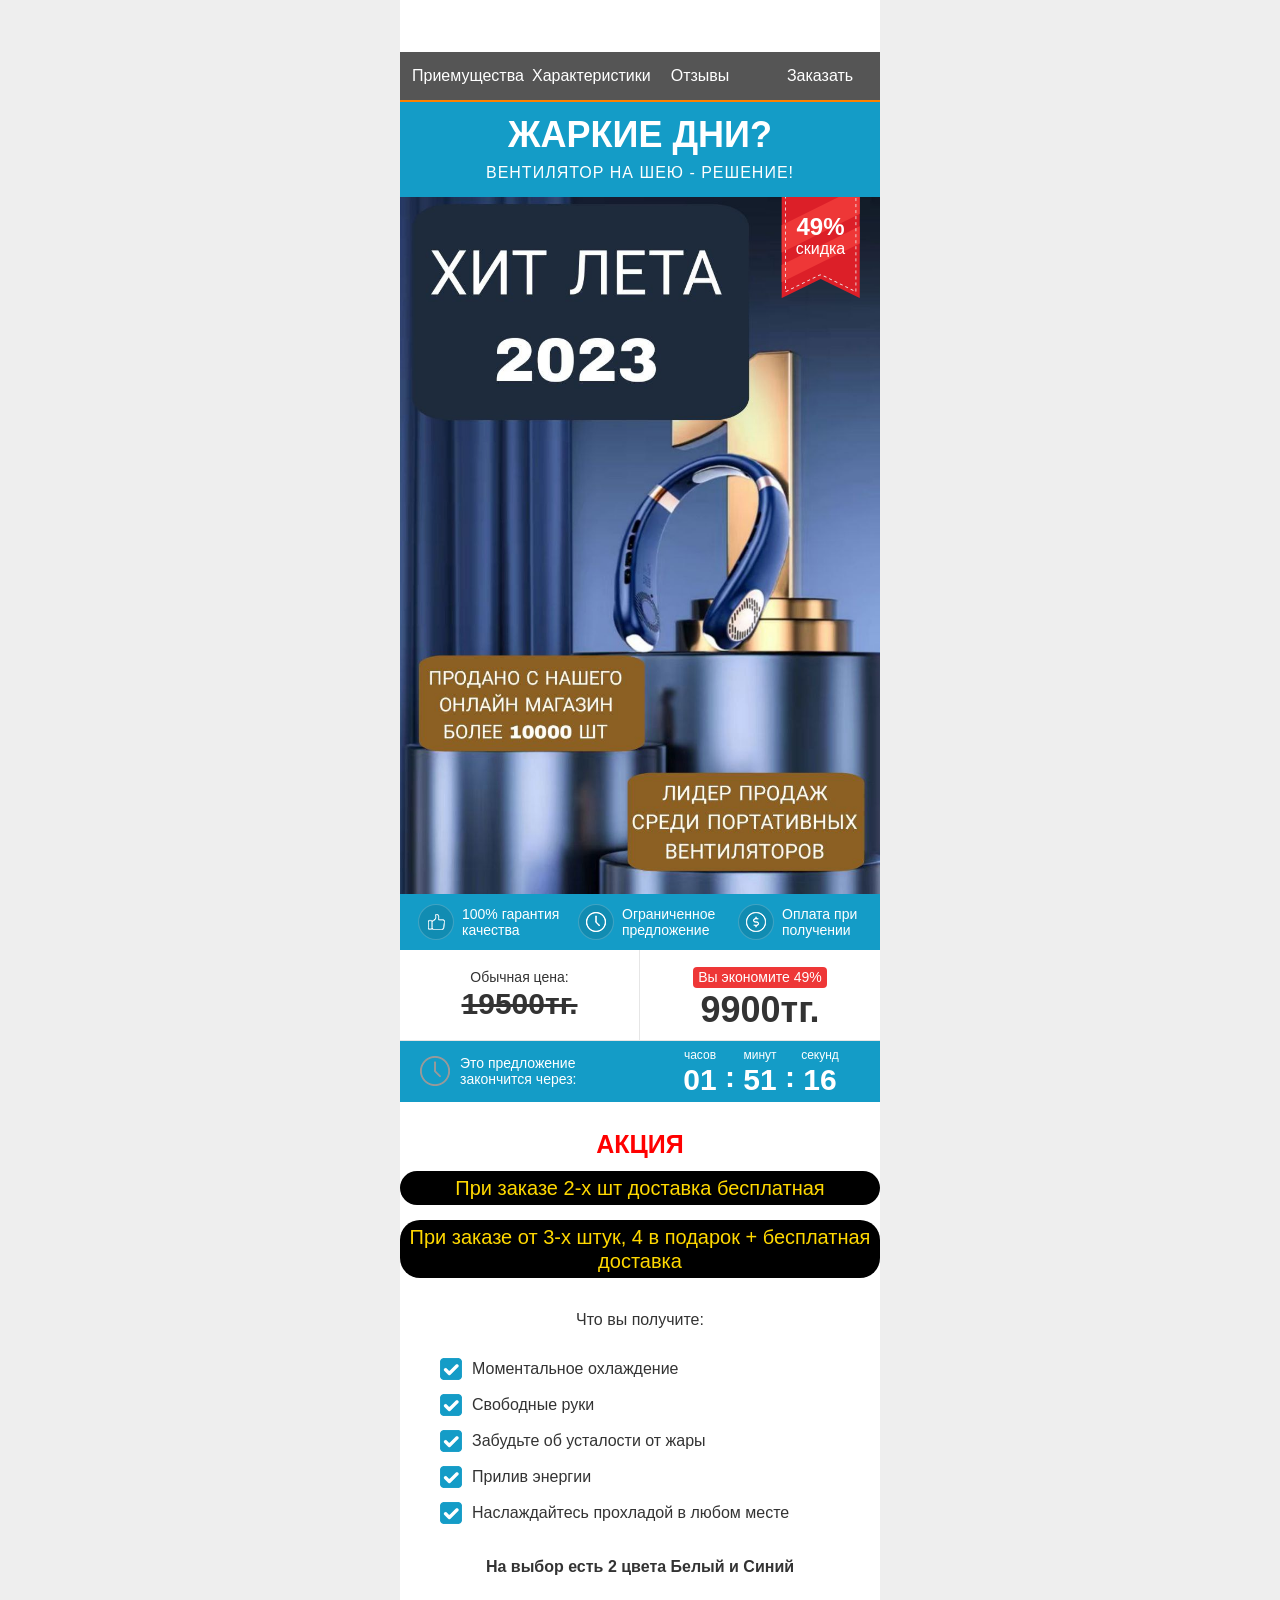
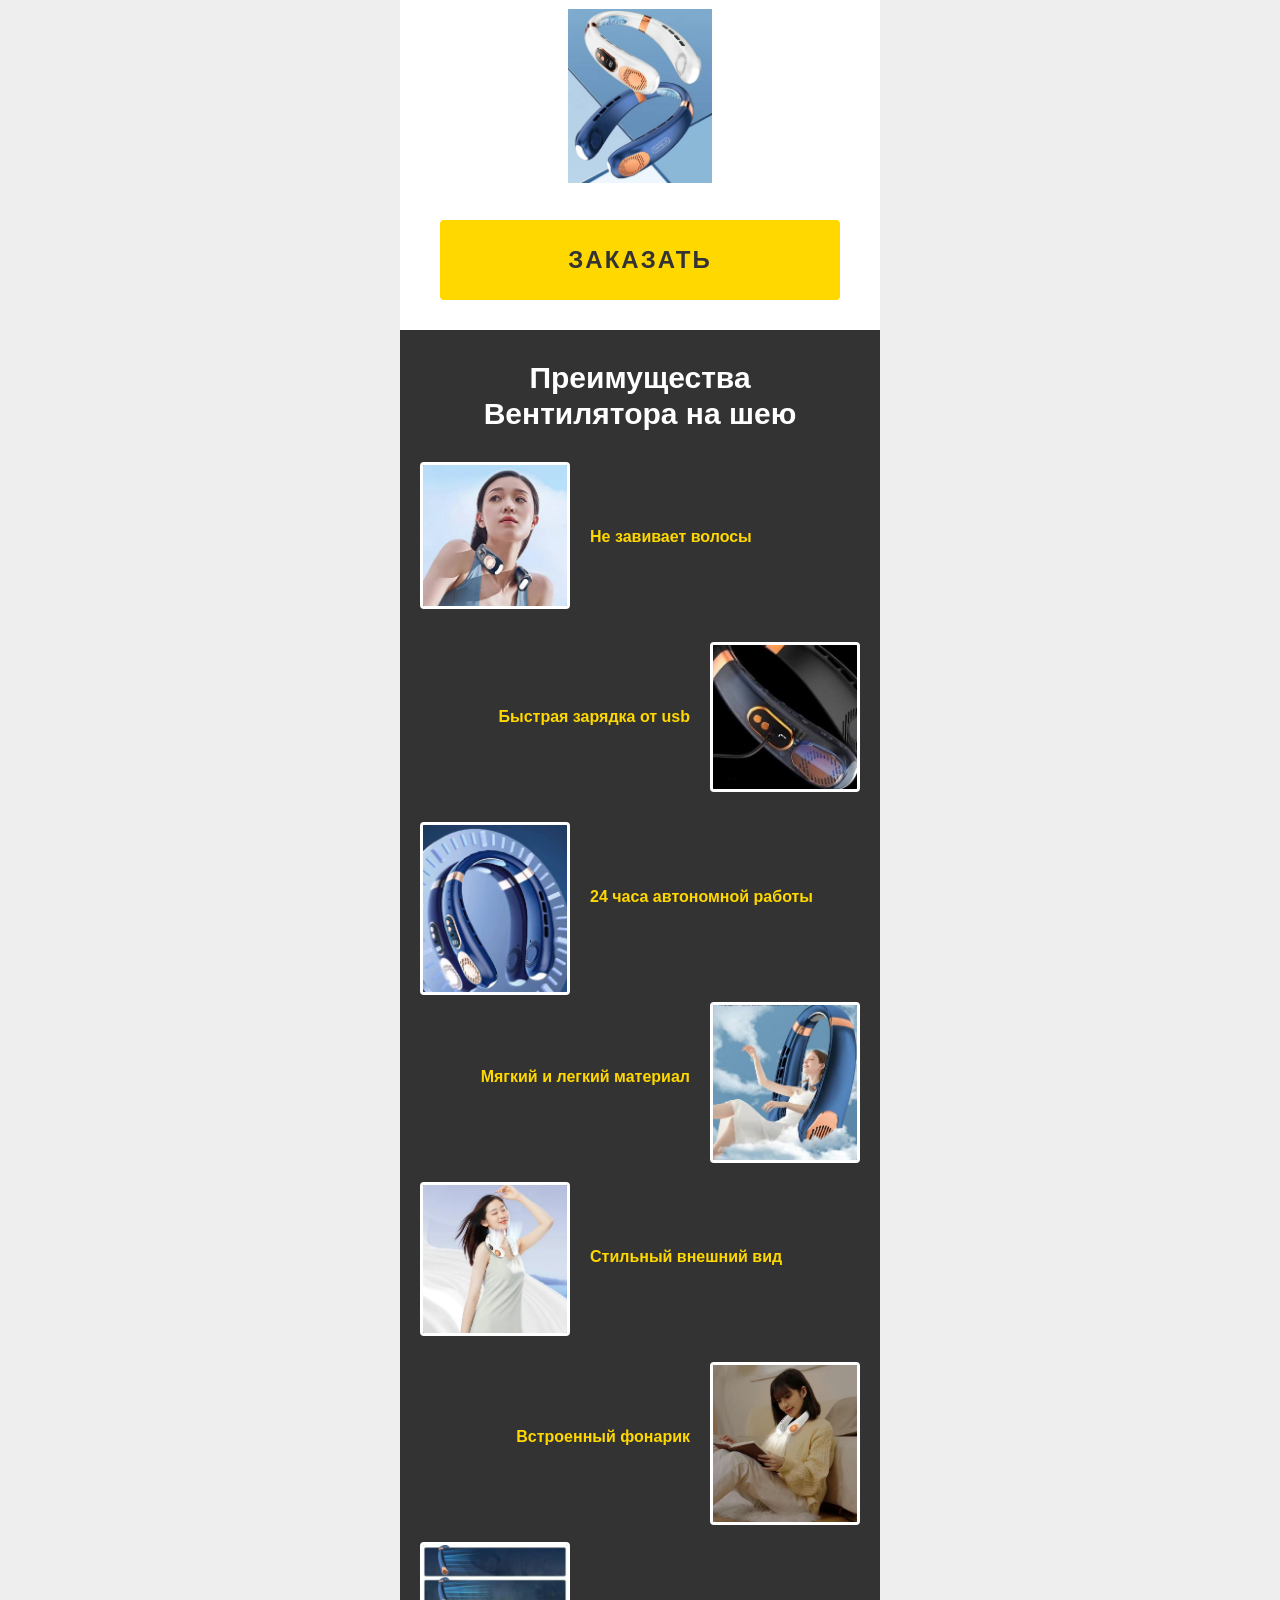
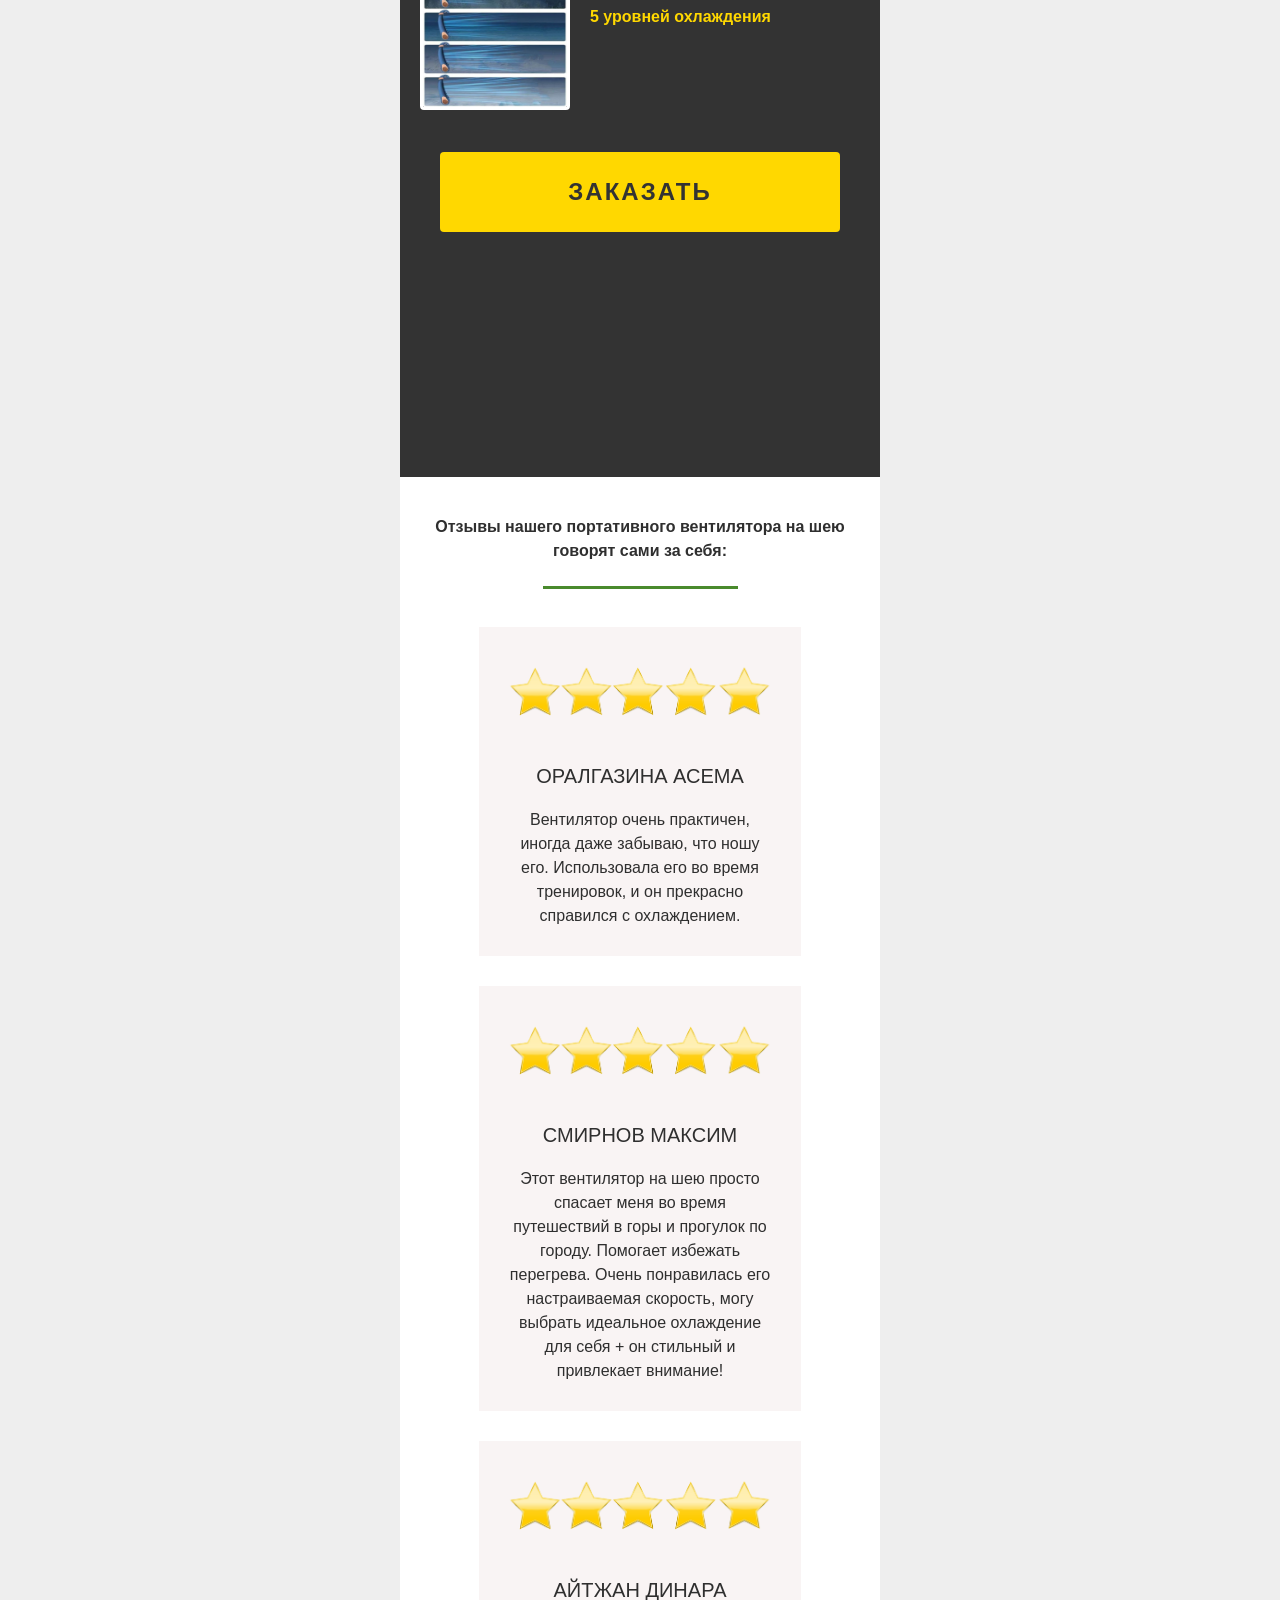
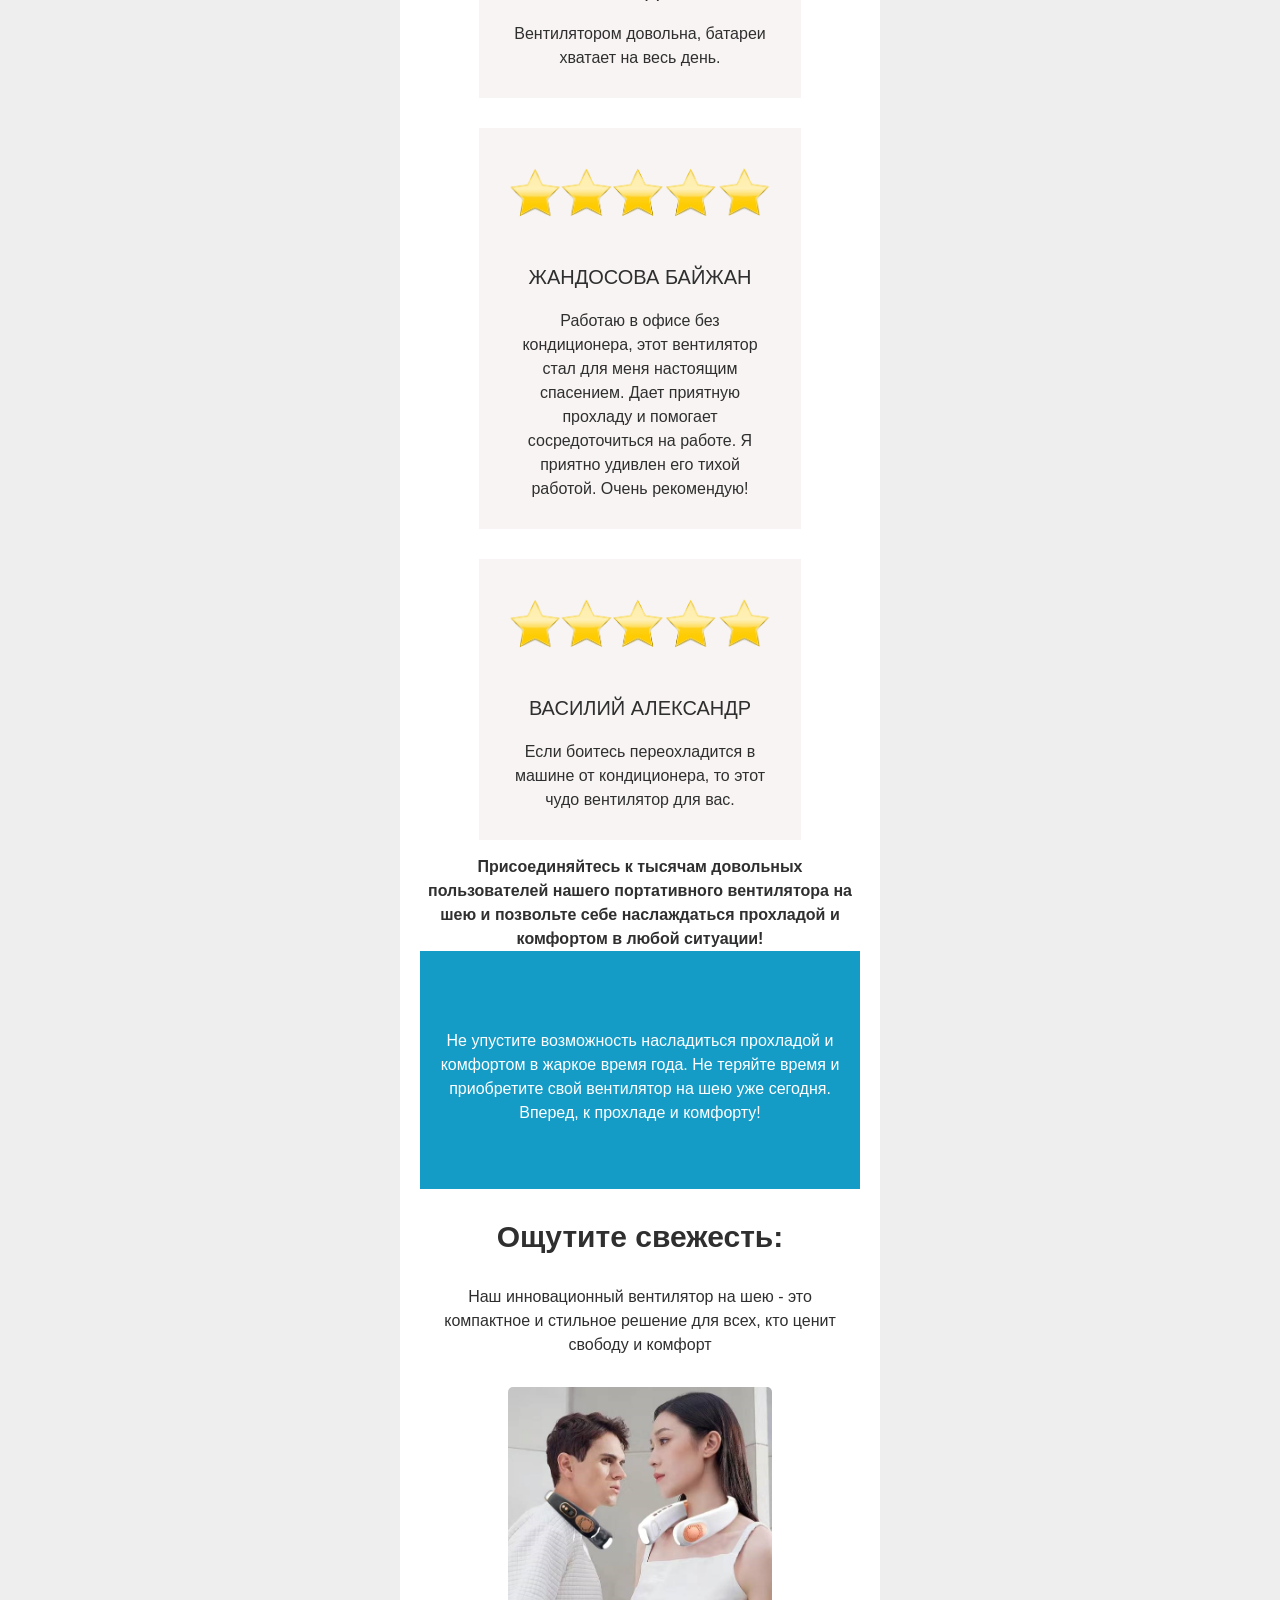
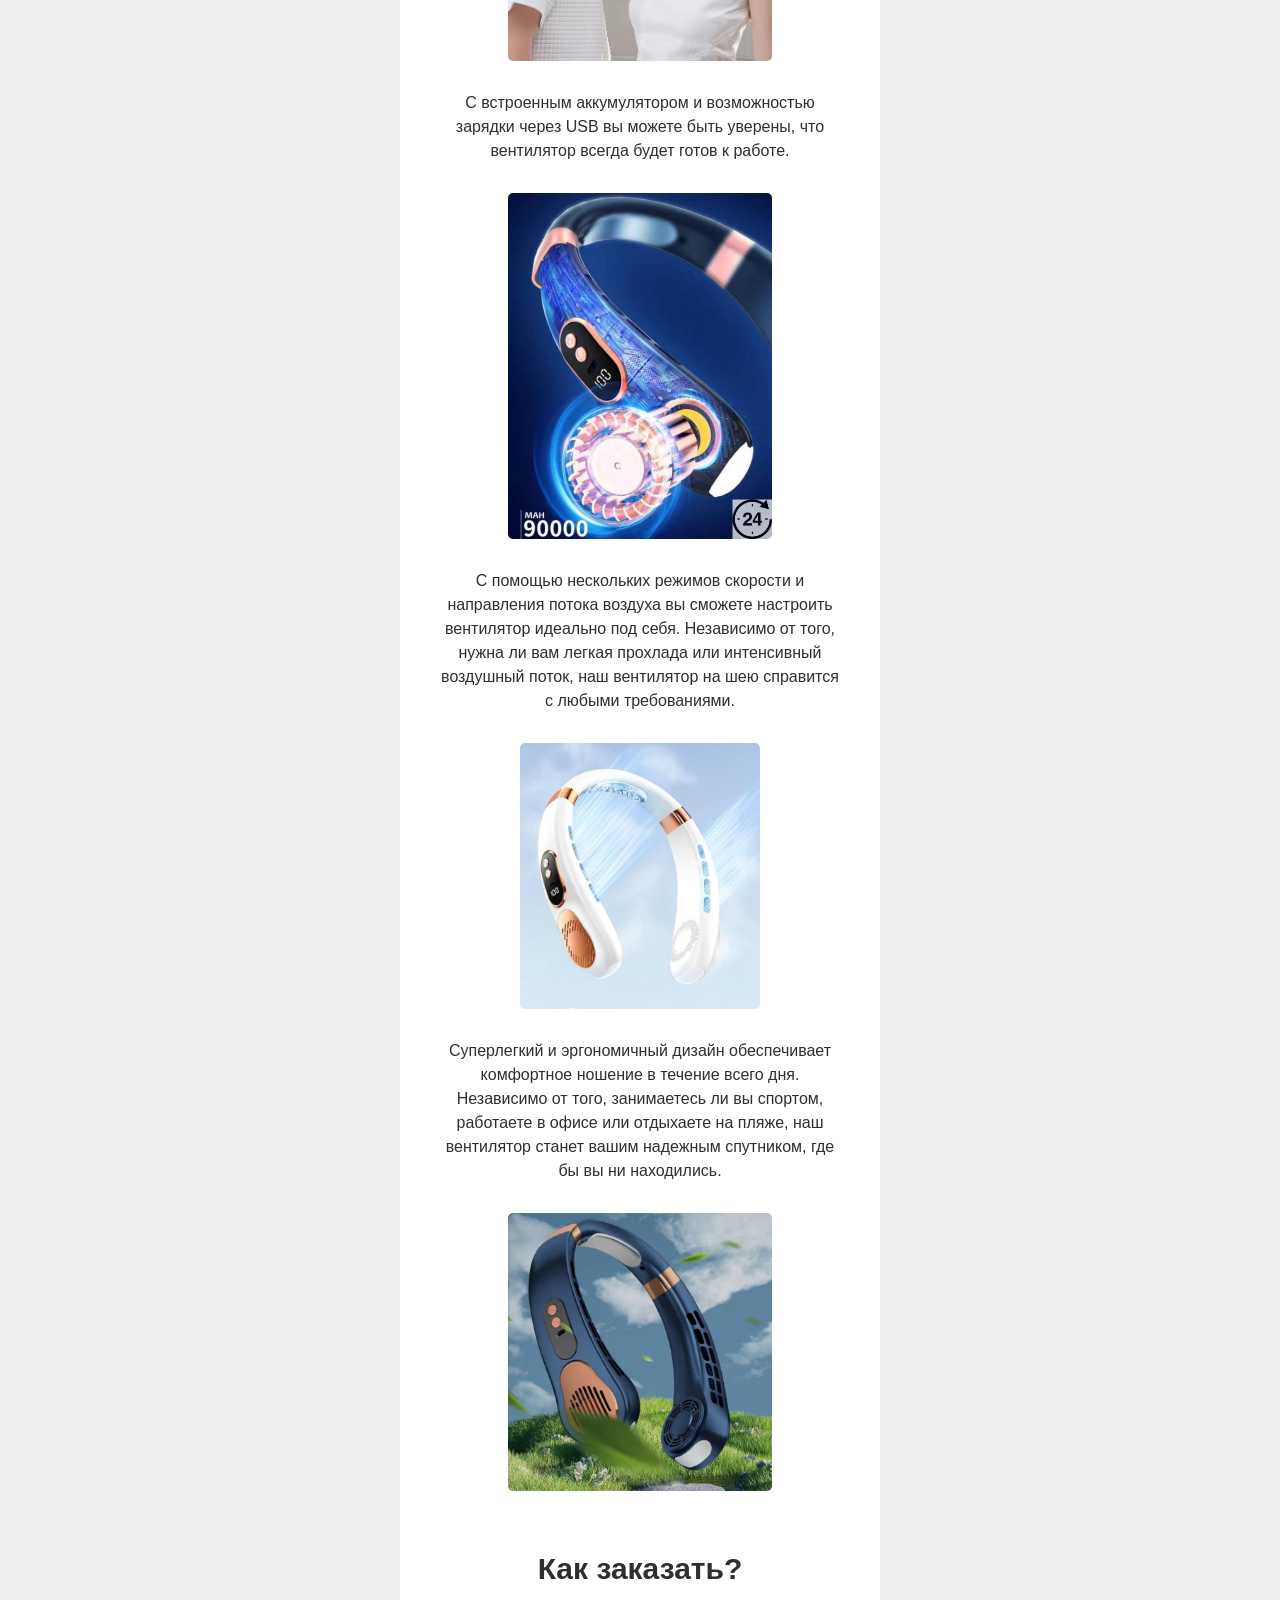
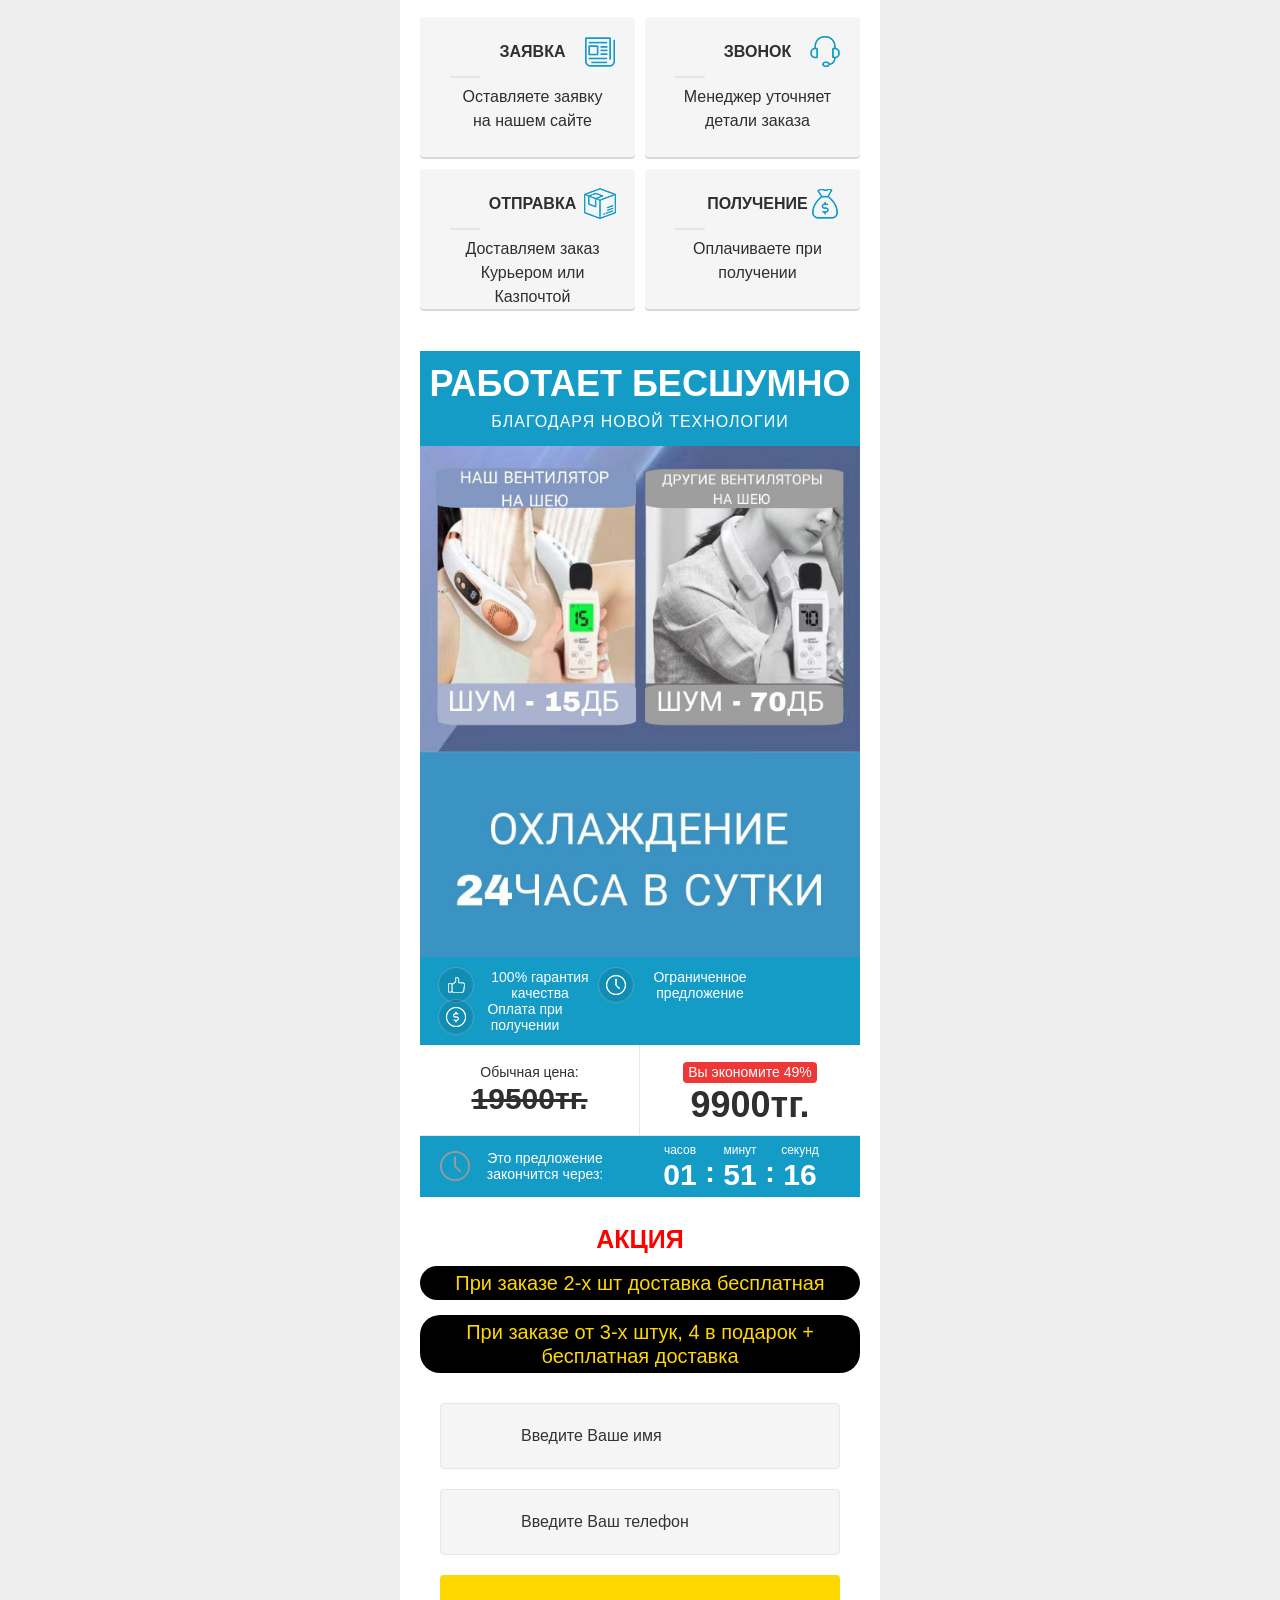
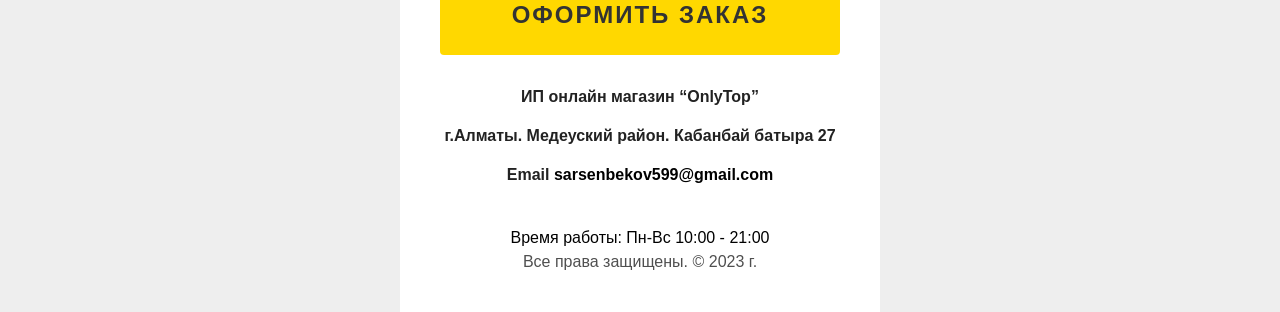
==== commit 98f43938: "ch2" ====
--- a/index.htm
+++ b/index.htm
@@ -158,8 +158,14 @@
 						<h4>Встроенный фонарик</h4>
 					</div>
 				</div>
-			</div>
-			<a href="#order_form" class="button aos aos--second" data-aos="fadeOut">Заказать</a>
+				<div class="benefit_item aos aos--second" data-aos="fadeIn">
+					<img src="images/14.jpg" alt="Стол раскладной для пикника с 4 стульями + зонт для стола в подарок">
+					<div class="text_block">
+						<h4>5 уровней охлаждения</h4>
+					</div>
+				</div>
+			</div>
+			<a href="#order_form" class="button aos aos--second" style="margin-top: 60px;" data-aos="fadeOut">Заказать</a>
 		</section>
 
 		<!-- /benefits -->
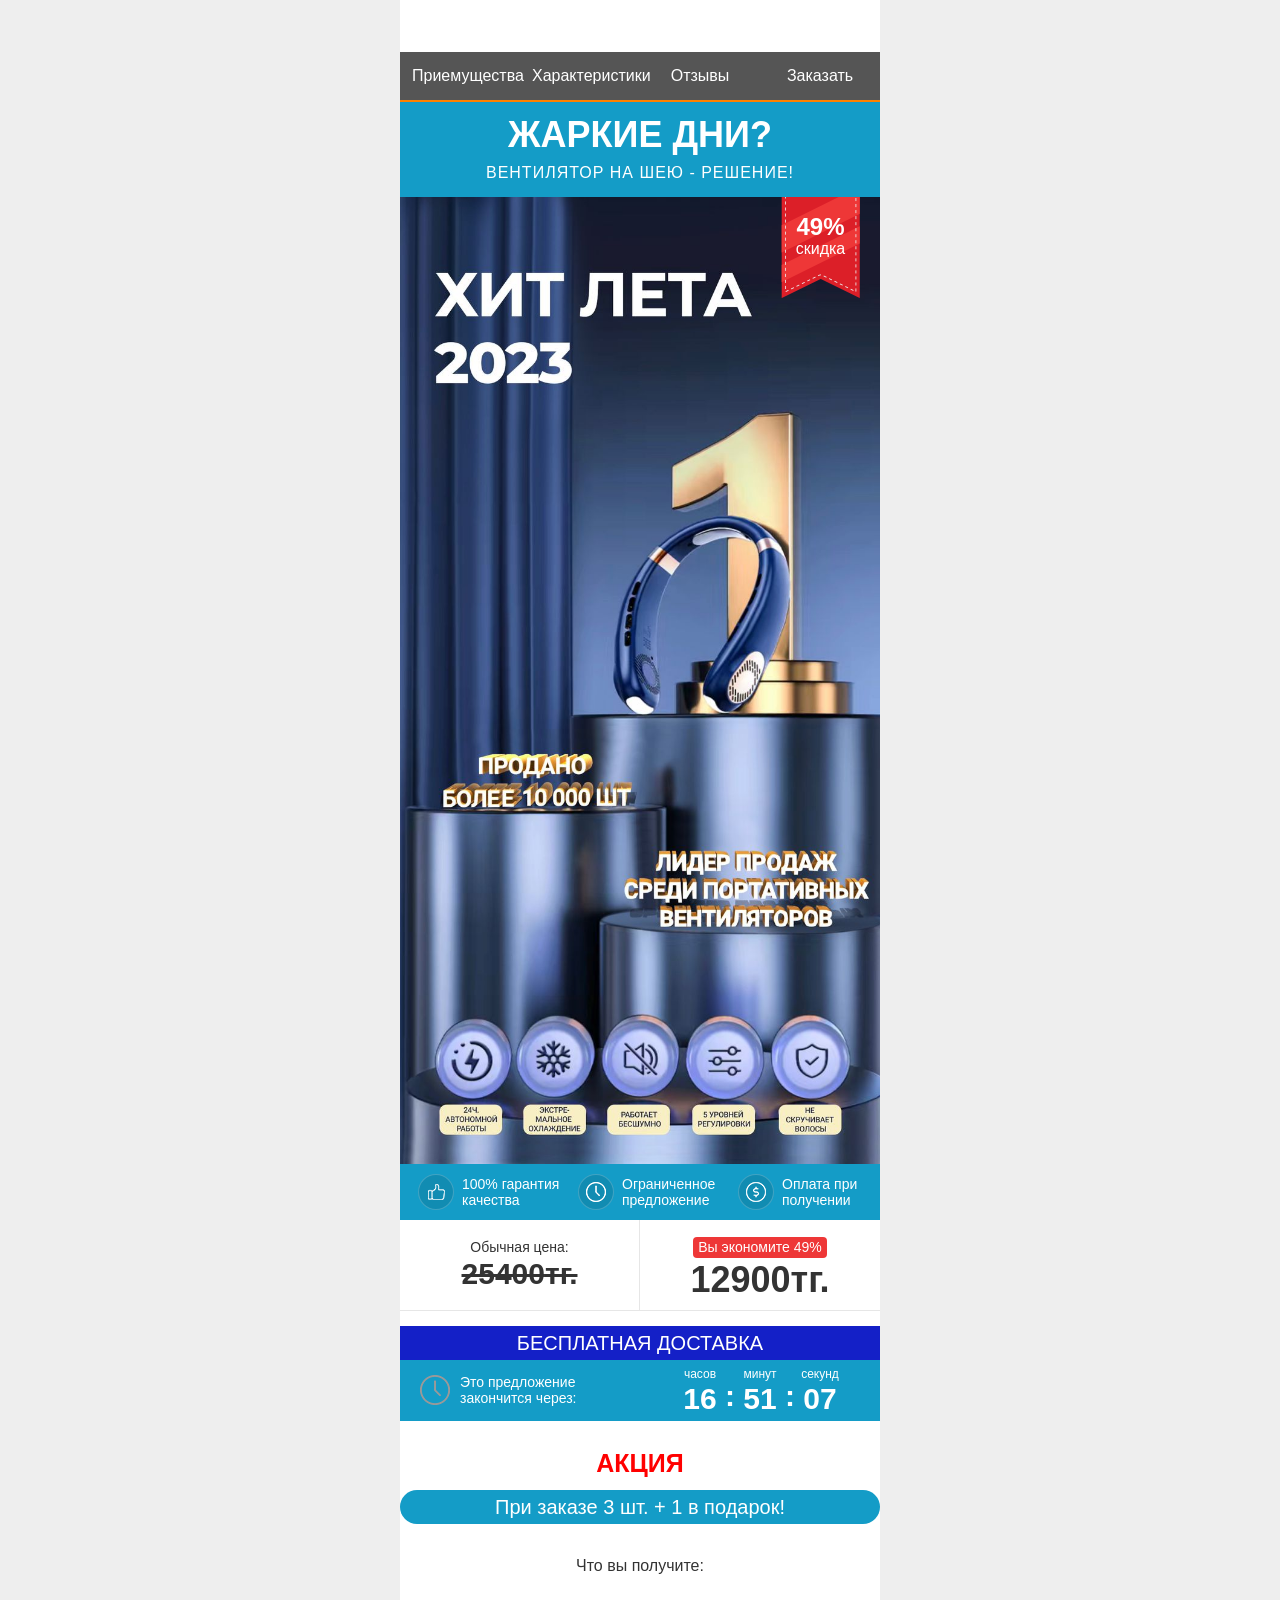
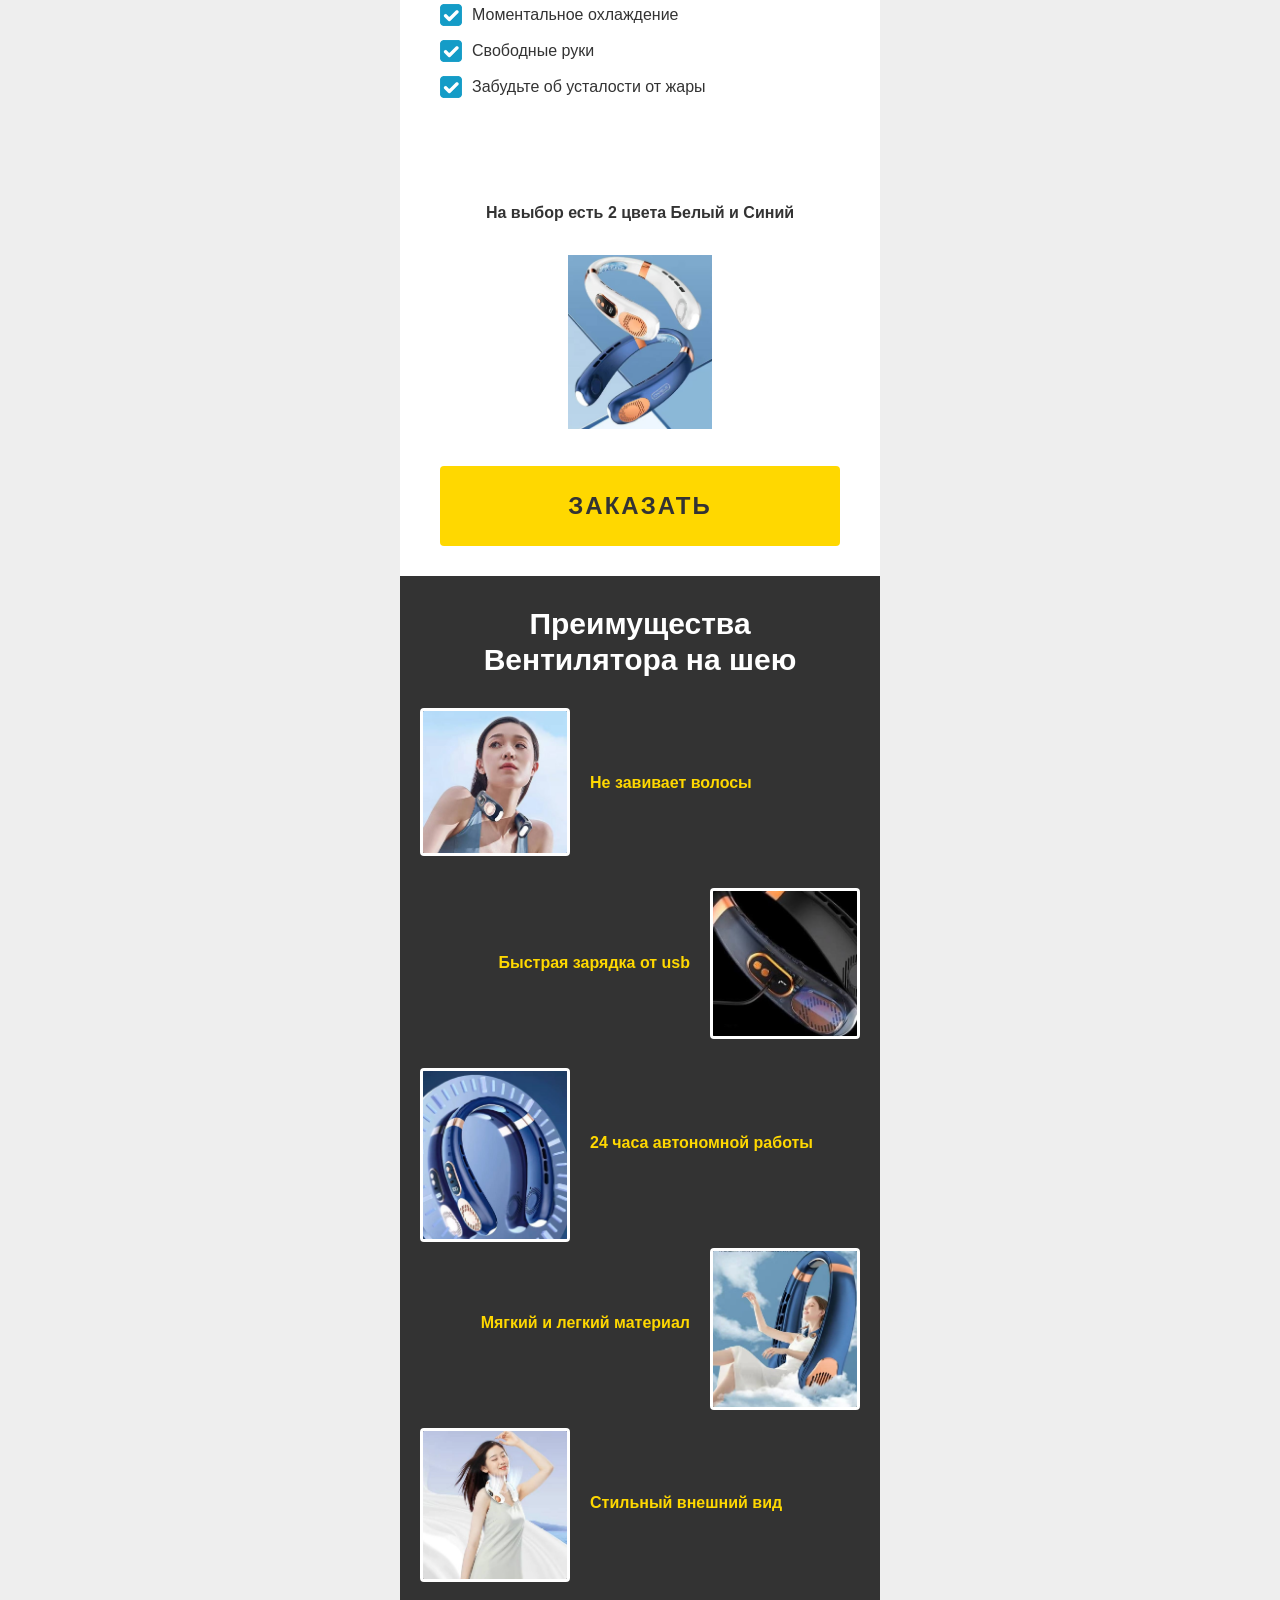
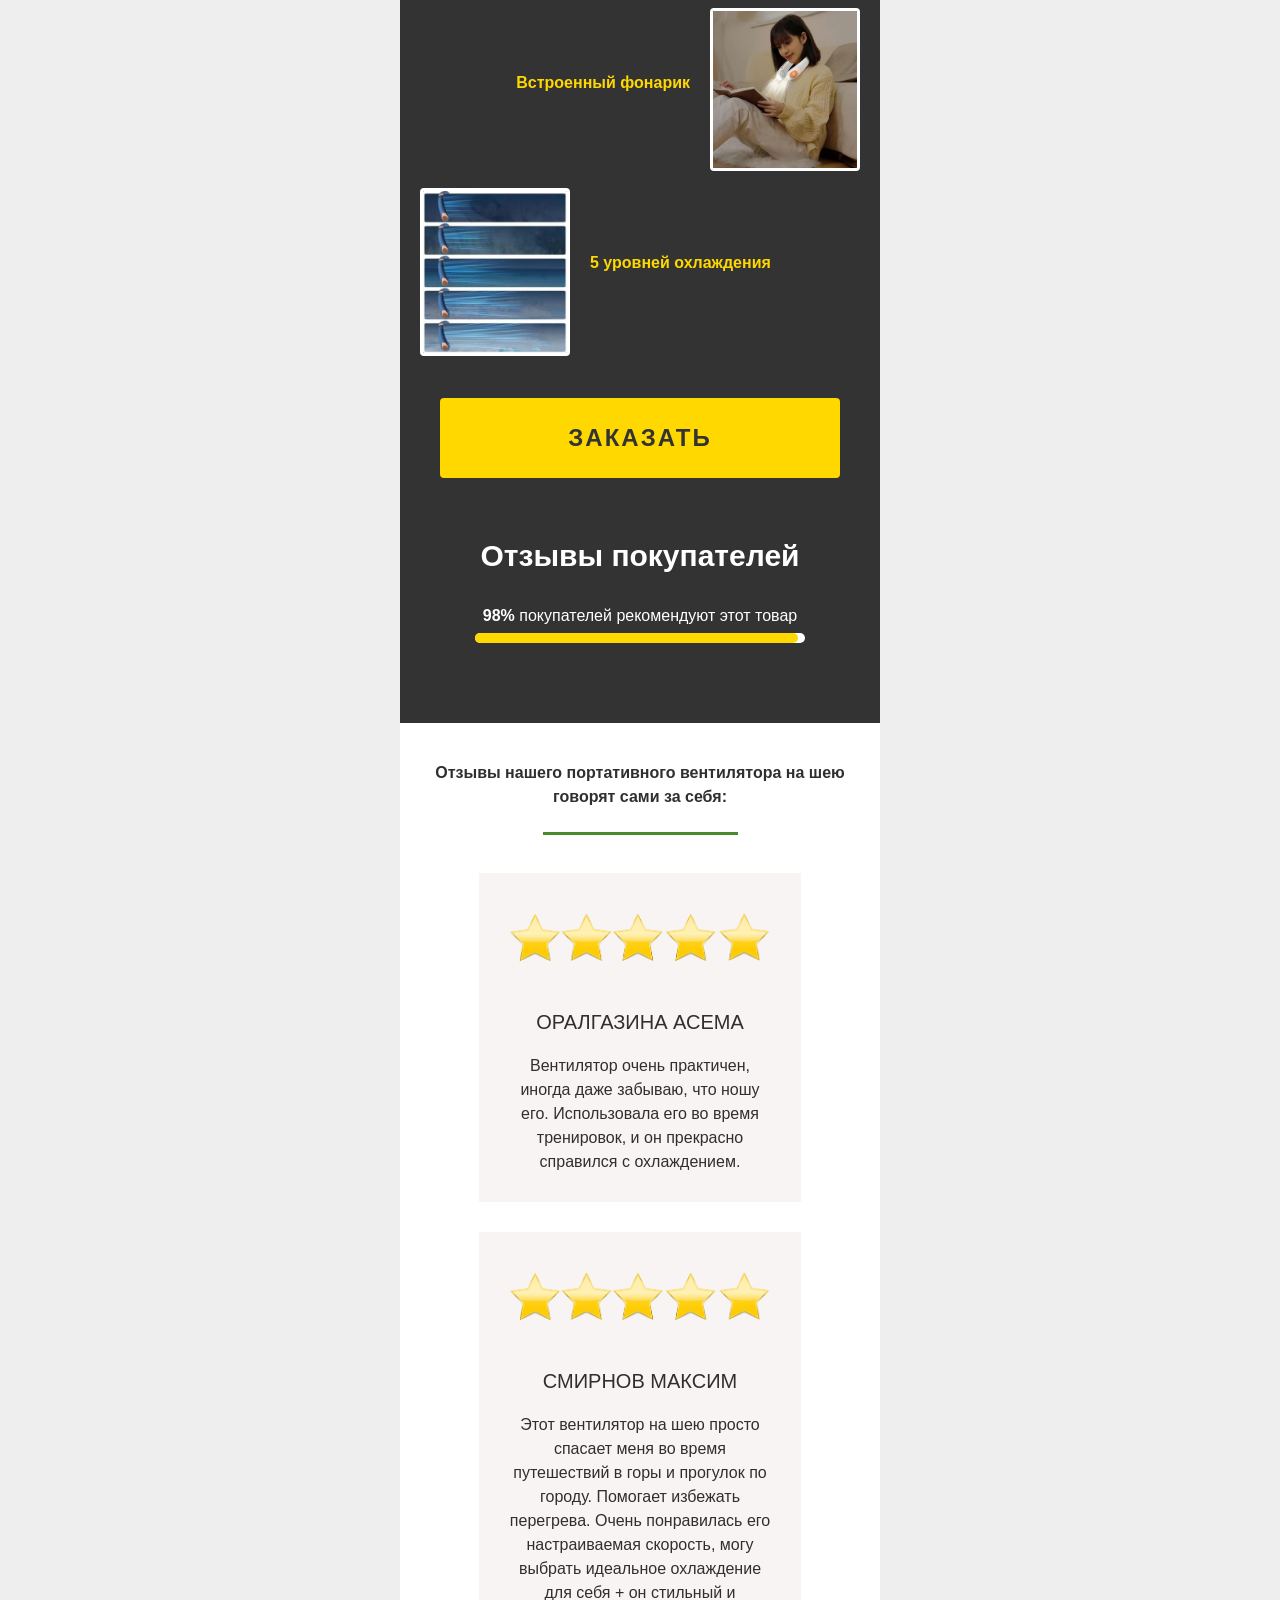
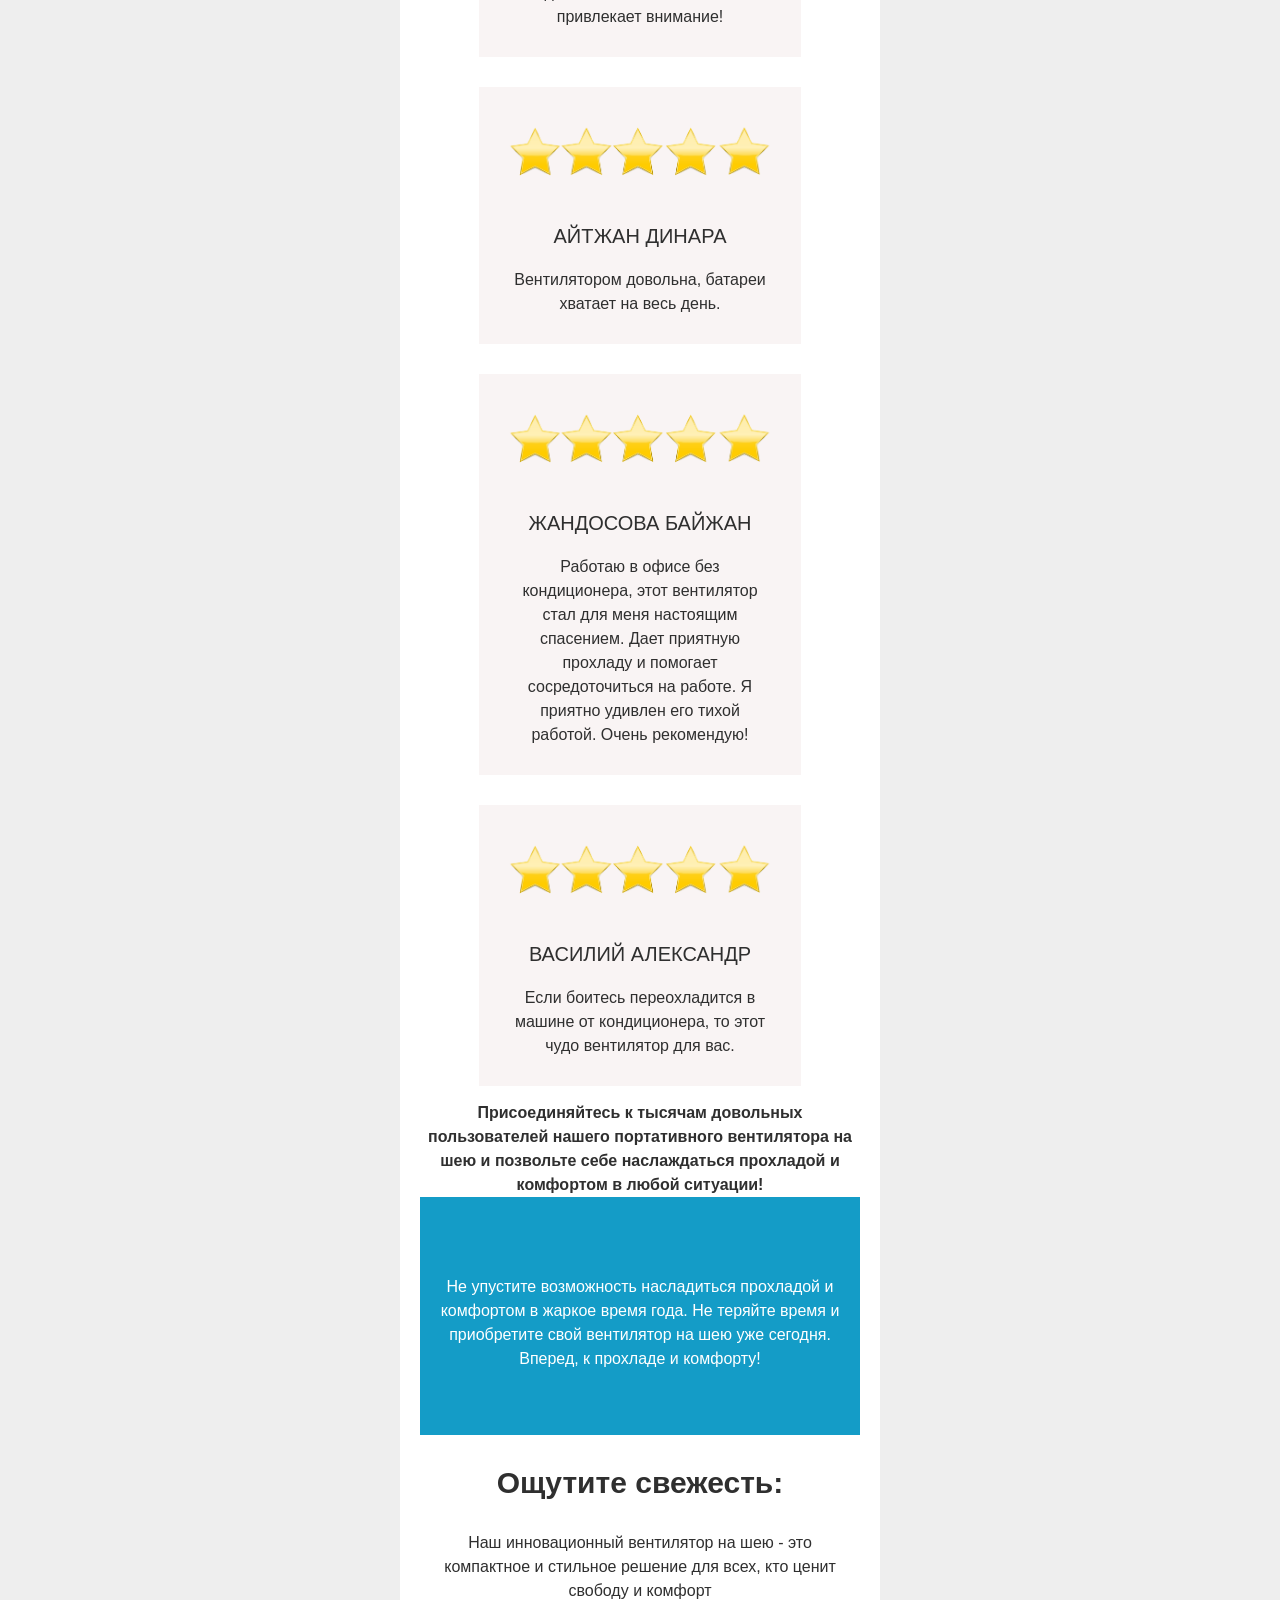
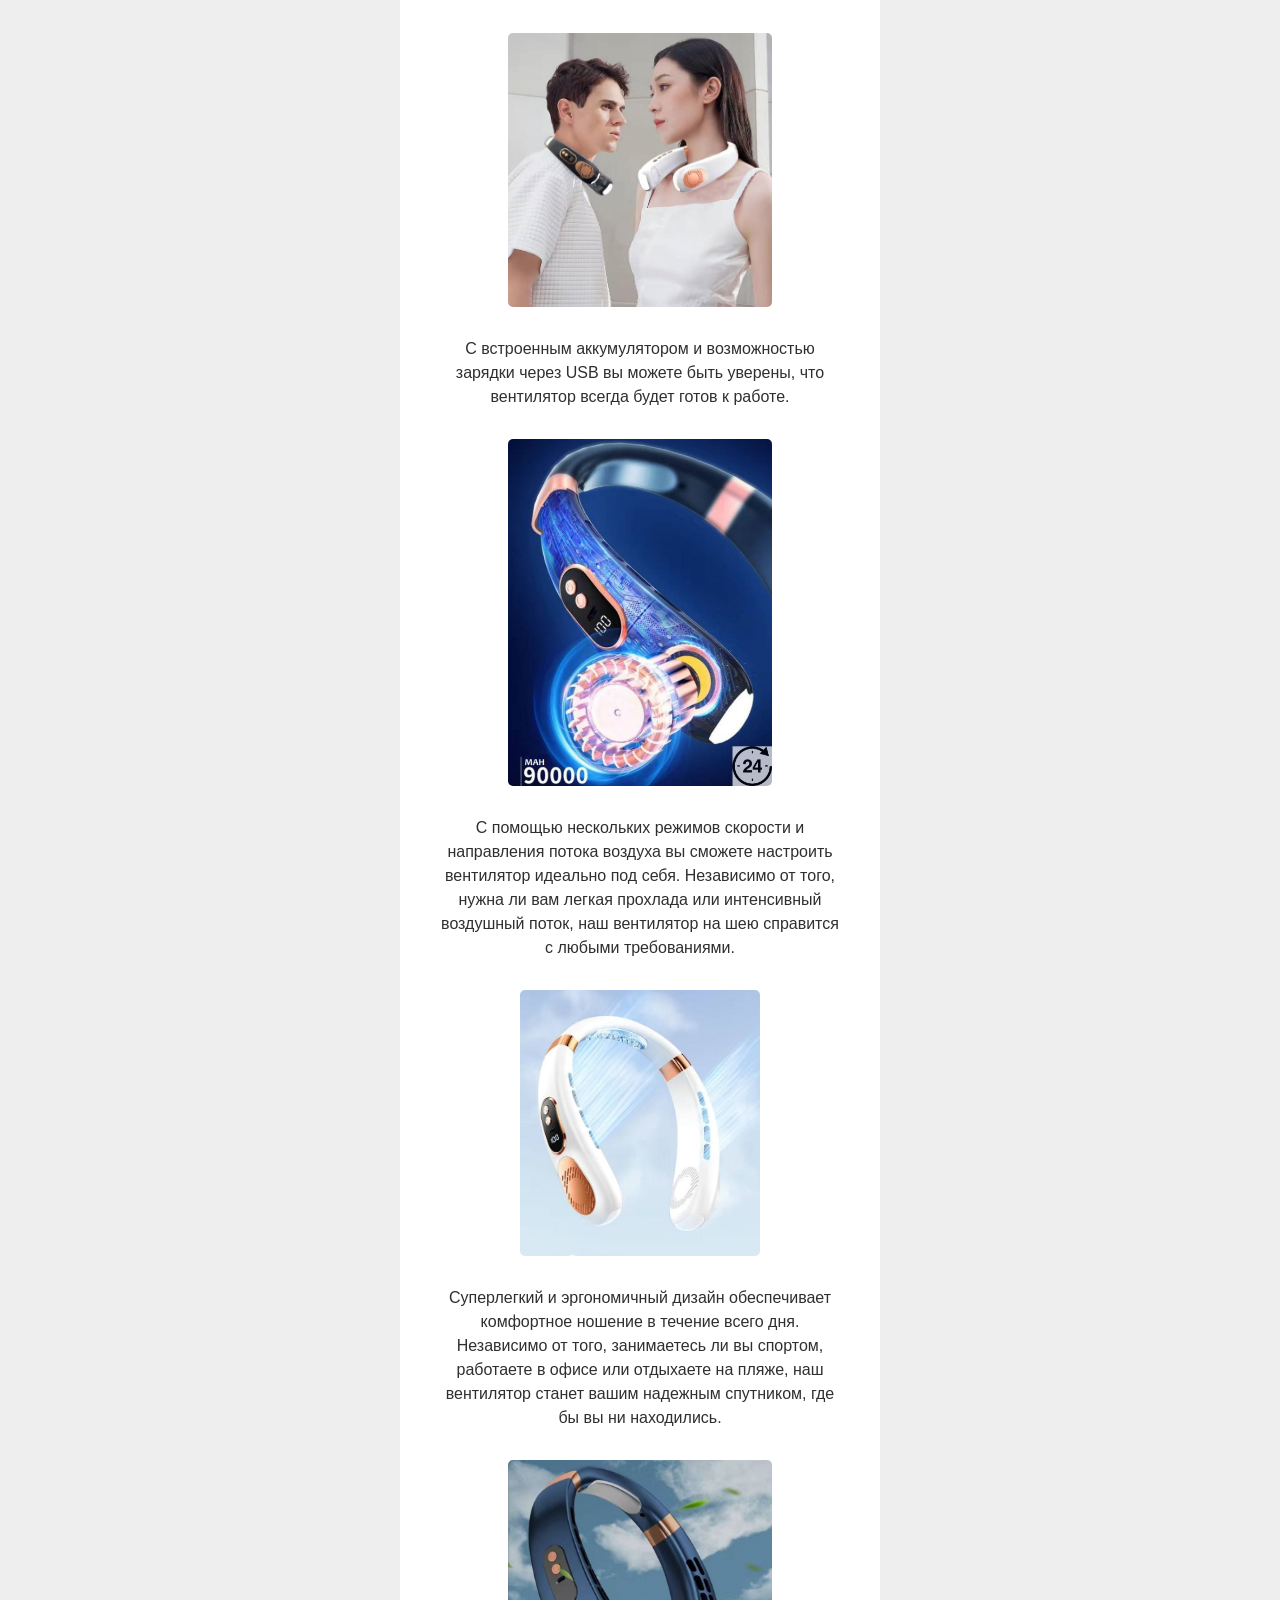
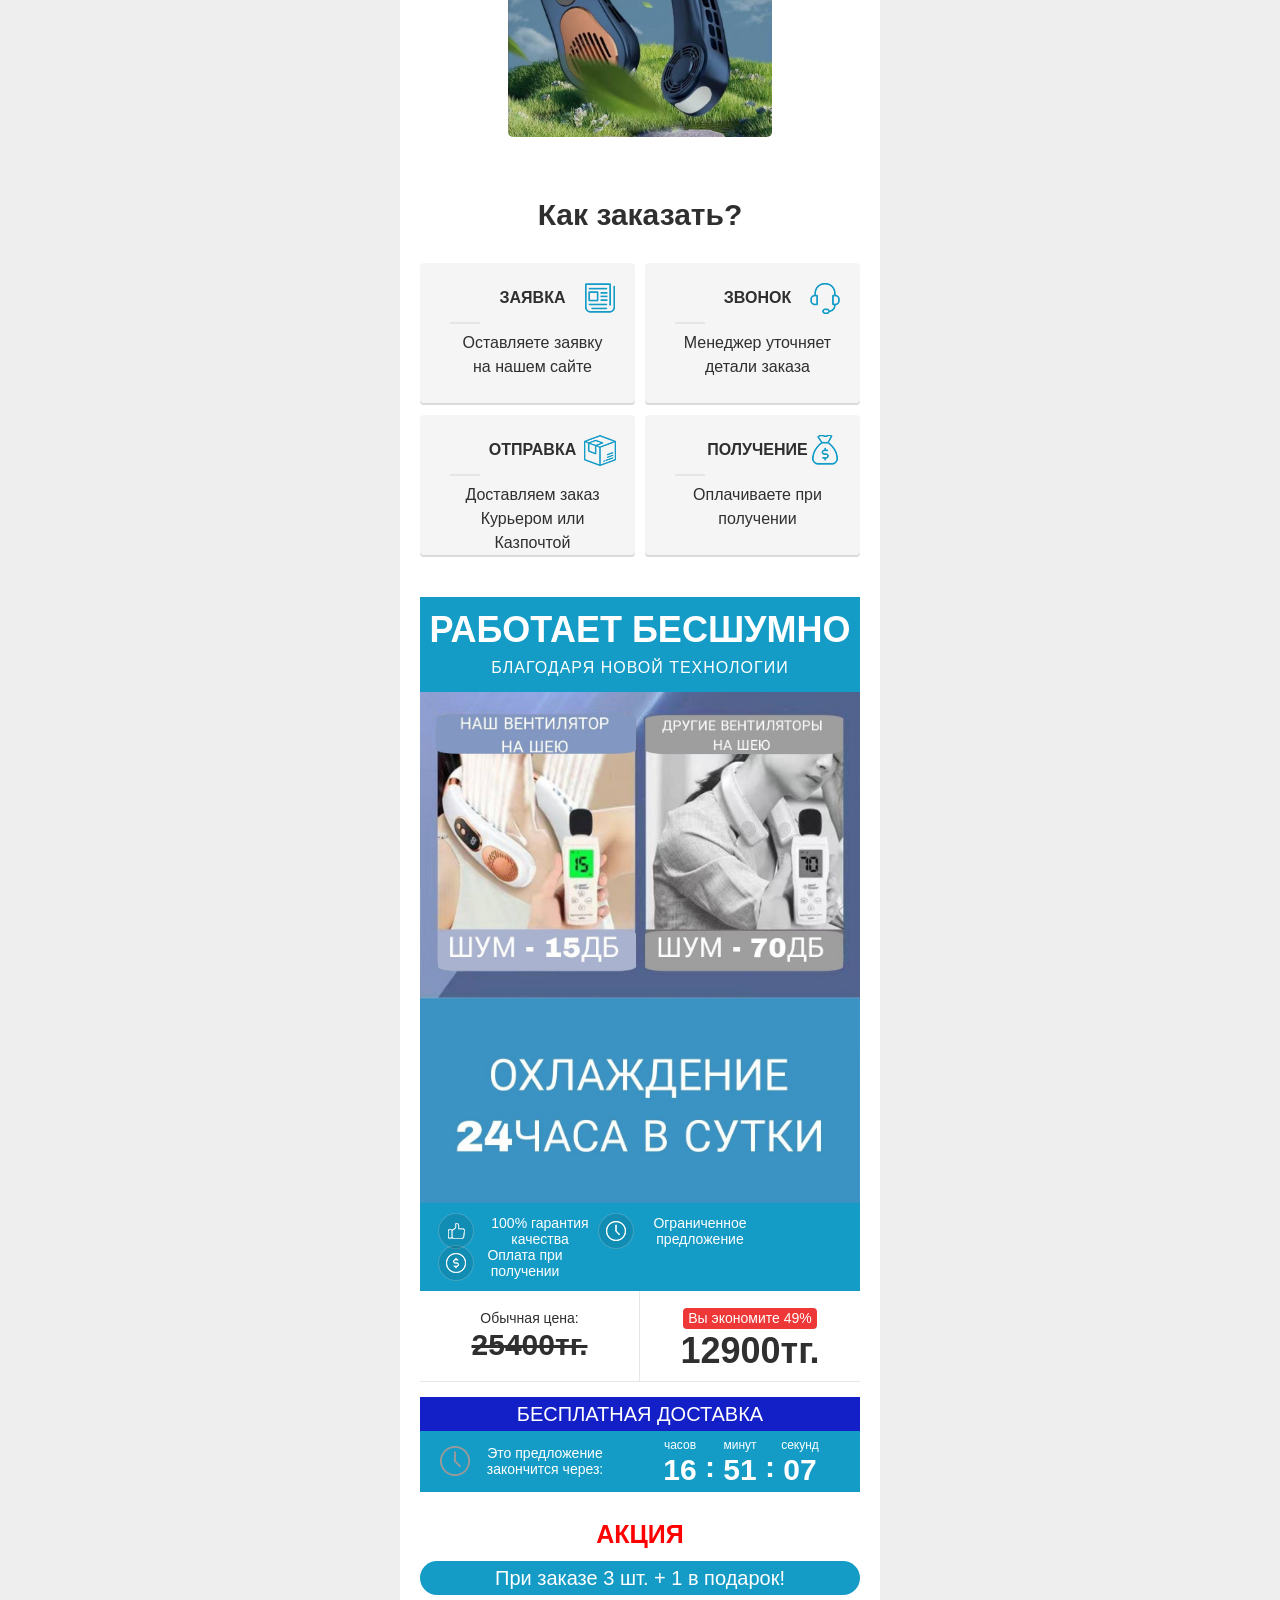
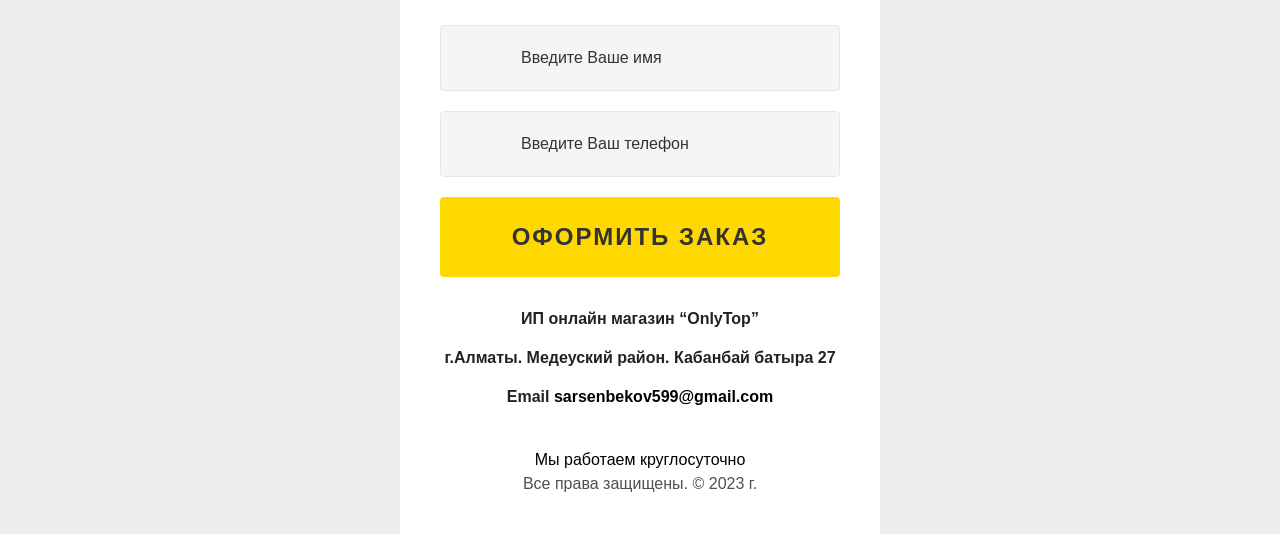
==== commit 15d6cef7: "realese" ====
--- a/index.htm
+++ b/index.htm
@@ -65,15 +65,17 @@
 			<div class="price_block clearfix">
 				<div class="price_item old aos aos--second" data-aos="fadeIn">
 					<div class="text">Обычная цена:</div>
-					<div class="value"><x-oldprice>19500</x-oldprice><x-currency>тг.</x-currency></div>
+					<div class="value"><x-oldprice>25400</x-oldprice><x-currency>тг.</x-currency></div>
 				</div>
 				<div class="price_item new aos aos--second" data-aos="fadeIn">
 					<div class="text">
 						<span>Вы экономите <x-discount>49%</x-discount></span>
 					</div>
-					<div class="value"><x-newprice>9900</x-newprice><x-currency>тг.</x-currency></div>
-				</div>
-			</div>
+					<div class="value"><x-newprice>12900</x-newprice><x-currency>тг.</x-currency></div>
+				</div>
+			</div>
+			<p class="subtitle" style="margin-top: 15px; font-size: 20px; color: #fff; background-color: #1420c7;
+				padding: 5px; text-align: center; text-transform: uppercase;">Бесплатная доставка</p>
 			<div class="timer_block clearfix aos aos--second" data-aos="fadeIn">
                 <p>Это предложение закончится через:</p>
                 <div class="timer clearfix">
@@ -91,14 +93,11 @@
                     </div>
                 </div>
             </div>
-			<div class="discount aos aos--second" data-aos="fadeOut">
+			<div class="discount aos aos--second" data-aos="fadeIn">
 				<h1 style="color: red; font-size: 25px;" class="main_title">АКЦИЯ</h1>
-				<p class="subtitle" style="margin-top: 15px; font-size: 20px; color: #ffd800; background-color: black;
+				<p class="subtitle" style="margin-top: 15px; font-size: 20px; color: #fff; background-color: #149cc7;
 				padding: 5px;
-				border-radius: 20px;">При заказе 2-х шт доставка бесплатная</p>
-				<p class="subtitle" style="margin-top: 15px; font-size: 20px; color: #ffd800; background-color: black;
-				padding: 5px;
-				border-radius: 20px;">При заказе от 3-х штук, 4 в подарок + бесплатная доставка</p>
+				border-radius: 20px;">При заказе 3 шт. + 1 в подарок!</p>
 			</div>
 			<p style="text-align: center;" class="subtitle aos aos--second" data-aos="fadeOut">Что вы получите:</p>
 			<ul>
@@ -321,15 +320,17 @@
 			<div class="price_block clearfix">
 				<div class="price_item old aos aos--second" data-aos="fade-right">
 					<div class="text">Обычная цена:</div>
-					<div class="value"><x-oldprice>19500</x-oldprice><x-currency>тг.</x-currency></div>
+					<div class="value"><x-oldprice>25400</x-oldprice><x-currency>тг.</x-currency></div>
 				</div>
 				<div class="price_item new aos aos--second" data-aos="fade-left">
 					<div class="text">
 						<span>Вы экономите <x-discount>49%</x-discount></span>
 					</div>
-					<div class="value"><x-newprice>9900</x-newprice><x-currency>тг.</x-currency></div>
-				</div>
-			</div>
+					<div class="value"><x-newprice>12900</x-newprice><x-currency>тг.</x-currency></div>
+				</div>
+			</div>
+			<p class="subtitle" style="margin-top: 15px; font-size: 20px; color: #fff; background-color: #1420c7;
+				padding: 5px; text-align: center; text-transform: uppercase;">Бесплатная доставка</p>
 			<div class="timer_block clearfix aos aos--second" data-aos="fadeIn">
                 <p>Это предложение закончится через:</p>
                 <div class="timer clearfix">
@@ -349,12 +350,9 @@
             </div>
 			<div class="discount aos aos--second" data-aos="fadeIn">
 				<h1 style="color: red; font-size: 25px;" class="main_title">АКЦИЯ</h1>
-				<p class="subtitle" style="margin-top: 15px; font-size: 20px; color: #ffd800; background-color: black;
+				<p class="subtitle" style="margin-top: 15px; font-size: 20px; color: #fff; background-color: #149cc7;
 				padding: 5px;
-				border-radius: 20px;">При заказе 2-х шт доставка бесплатная</p>
-				<p class="subtitle" style="margin-top: 15px; font-size: 20px; color: #ffd800; background-color: black;
-				padding: 5px;
-				border-radius: 20px;">При заказе от 3-х штук, 4 в подарок + бесплатная доставка</p>
+				border-radius: 20px;">При заказе 3 шт. + 1 в подарок!</p>
 			</div>
 		<form id="order_form" class="m1-form order_form form clearfix lv2-form lv2-form1 lv2-form-validation-by-alert" id="lv-formLanding1" action="/send.php?" method="post" onsubmit="return cartTelCheck('phone1', true, this, event);">
 
@@ -383,7 +381,7 @@
 			<p style="font-weight: bold; margin-bottom: 15px; color: #222;">г.Алматы. Медеуский район. Кабанбай батыра 27</p> 
 			<p style="font-weight: bold; margin-bottom: 15px; color: #222;">Email <a style="color: #000;" target="_blank" href="mailto:sarsenbekov599@gmail.com">sarsenbekov599@gmail.com</a></p>            
                 
-                </h2></div>  <p style="color:#000;"><br>Время работы: Пн-Вс 10:00 - 21:00<br>
+                </h2></div>  <p style="color:#000;"><br>Мы работаем круглосуточно<br>
                
 				<p style="color: #4f4f4f">  
 				Все права защищены. © 2023 г.
